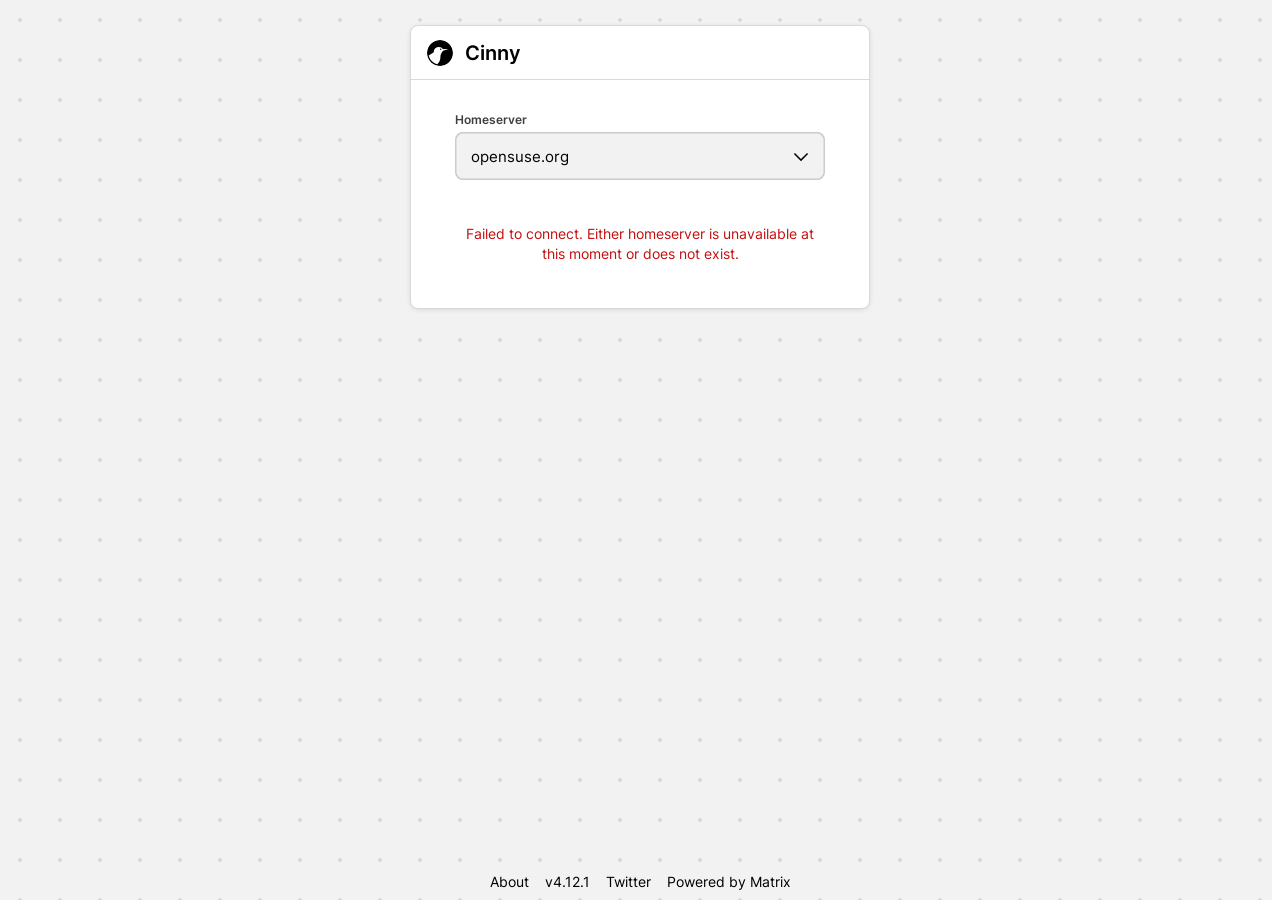
==== index.html @ 905bc33d "Deploy Cinny i18n 7c84f1b web cb95de02cdc5a8a0d92f7090264f5f18d8937d50" ====
<!DOCTYPE html>
<html lang="en">
  <head>
    <meta charset="UTF-8" />
    <meta http-equiv="X-UA-Compatible" content="IE=edge" />
    <meta name="viewport" content="width=device-width, initial-scale=1.0, maximum-scale=1.0" />
    <title>Cinny</title>
    <meta name="name" content="Cinny" />
    <meta name="author" content="Ajay Bura" />
    <meta
      name="description"
      content="A Matrix client where you can enjoy the conversation using simple, elegant and secure interface protected by e2ee with the power of open source."
    />
    <meta
      name="keywords"
      content="cinny, cinnyapp, cinnychat, matrix, matrix client, matrix.org, element"
    />

    <meta property="og:title" content="Cinny" />
    <meta property="og:url" content="https://cinny.in" />
    <meta property="og:image" content="https://cinny.in/assets/favicon-48x48.png" />
    <meta
      property="og:description"
      content="A Matrix client where you can enjoy the conversation using simple, elegant and secure interface protected by e2ee with the power of open source."
    />
    <meta name="theme-color" content="#000000" />

    <link id="favicon" rel="shortcut icon" href="/assets/favicon-5KspoOBy.ico" />

    <link rel="manifest" href="/manifest.json" />
    <meta name="mobile-web-app-capable" content="yes" />
    <meta name="application-name" content="Cinny" />
    <meta name="apple-mobile-web-app-title" content="Cinny" />
    <meta name="apple-mobile-web-app-capable" content="yes" />
    <meta name="apple-mobile-web-app-status-bar-style" content="black-translucent" />

    <link
      rel="apple-touch-icon"
      sizes="57x57"
      href="/assets/apple-touch-icon-57x57-GehHPDTI.png"
    />
    <link
      rel="apple-touch-icon"
      sizes="60x60"
      href="/assets/apple-touch-icon-60x60-B4t-xyyL.png"
    />
    <link
      rel="apple-touch-icon"
      sizes="72x72"
      href="/assets/apple-touch-icon-72x72-BiCSJ3dR.png"
    />
    <link
      rel="apple-touch-icon"
      sizes="76x76"
      href="/assets/apple-touch-icon-76x76-GfaoCnSQ.png"
    />
    <link
      rel="apple-touch-icon"
      sizes="114x114"
      href="/assets/apple-touch-icon-114x114-Co2sJwFy.png"
    />
    <link
      rel="apple-touch-icon"
      sizes="120x120"
      href="/assets/apple-touch-icon-120x120-DfOfOhD3.png"
    />
    <link
      rel="apple-touch-icon"
      sizes="144x144"
      href="/assets/apple-touch-icon-144x144-CshWkKF0.png"
    />
    <link
      rel="apple-touch-icon"
      sizes="152x152"
      href="/assets/apple-touch-icon-152x152-BGXG6jQy.png"
    />
    <link
      rel="apple-touch-icon"
      sizes="167x167"
      href="/assets/apple-touch-icon-167x167-BnbXvJbr.png"
    />
    <link
      rel="apple-touch-icon"
      sizes="180x180"
      href="/assets/apple-touch-icon-180x180-Dmlg5NyV.png"
    />
    <script type="module" crossorigin src="/assets/index-DHzQamsX.js"></script>
    <link rel="stylesheet" crossorigin href="/assets/index-Dt-eu-UD.css">
  </head>
  <body id="appBody">
    <script>
      window.global ||= window;
    </script>
    <div id="root"></div>
    <div id="portalContainer"></div>
  </body>
</html>
---- assets/index-Dt-eu-UD.css ----
@font-face{font-family:InterVariable;font-style:normal;font-display:swap;font-weight:100 900;src:url(/assets/inter-cyrillic-variable-wghtOnly-normal-DHeaknKs.woff2) format("woff2");unicode-range:U+0301,U+0400-045F,U+0490-0491,U+04B0-04B1,U+2116}@font-face{font-family:InterVariable;font-style:normal;font-display:swap;font-weight:100 900;src:url(/assets/inter-cyrillic-ext-variable-wghtOnly-normal-CBYe6022.woff2) format("woff2");unicode-range:U+0460-052F,U+1C80-1C88,U+20B4,U+2DE0-2DFF,U+A640-A69F,U+FE2E-FE2F}@font-face{font-family:InterVariable;font-style:normal;font-display:swap;font-weight:100 900;src:url(/assets/inter-greek-variable-wghtOnly-normal-RGdUHdk5.woff2) format("woff2");unicode-range:U+0370-03FF}@font-face{font-family:InterVariable;font-style:normal;font-display:swap;font-weight:100 900;src:url(/assets/inter-greek-ext-variable-wghtOnly-normal-vpOIeGzY.woff2) format("woff2");unicode-range:U+1F00-1FFF}@font-face{font-family:InterVariable;font-style:normal;font-display:swap;font-weight:100 900;src:url(/assets/inter-latin-variable-wghtOnly-normal-DwMxL0mc.woff2) format("woff2");unicode-range:U+0000-00FF,U+0131,U+0152-0153,U+02BB-02BC,U+02C6,U+02DA,U+02DC,U+2000-206F,U+2074,U+20AC,U+2122,U+2191,U+2193,U+2212,U+2215,U+FEFF,U+FFFD}@font-face{font-family:InterVariable;font-style:normal;font-display:swap;font-weight:100 900;src:url(/assets/inter-latin-ext-variable-wghtOnly-normal-Wjt_kzju.woff2) format("woff2");unicode-range:U+0100-024F,U+0259,U+1E00-1EFF,U+2020,U+20A0-20AB,U+20AD-20CF,U+2113,U+2C60-2C7F,U+A720-A7FF}@font-face{font-family:InterVariable;font-style:normal;font-display:swap;font-weight:100 900;src:url(/assets/inter-vietnamese-variable-wghtOnly-normal-CZXuW_xV.woff2) format("woff2");unicode-range:U+0102-0103,U+0110-0111,U+0128-0129,U+0168-0169,U+01A0-01A1,U+01AF-01B0,U+1EA0-1EF9,U+20AB}.oq6d071w{--oq6d070: #F2F2F2;--oq6d071: #E5E5E5;--oq6d072: #D9D9D9;--oq6d073: #CCCCCC;--oq6d074: #000000;--oq6d075: #FFFFFF;--oq6d076: #F2F2F2;--oq6d077: #E5E5E5;--oq6d078: #D9D9D9;--oq6d079: #000000;--oq6d07a: #F2F2F2;--oq6d07b: #E5E5E5;--oq6d07c: #D9D9D9;--oq6d07d: #CCCCCC;--oq6d07e: #000000;--oq6d07f: #1858D5;--oq6d07g: #164FC0;--oq6d07h: #144BB5;--oq6d07i: #1346AA;--oq6d07j: #FFFFFF;--oq6d07k: #E8EEFB;--oq6d07l: #DCE6F9;--oq6d07m: #D1DEF7;--oq6d07n: #C5D5F5;--oq6d07o: #113E95;--oq6d07p: #000000;--oq6d07q: #1A1A1A;--oq6d07r: #262626;--oq6d07s: #333333;--oq6d07t: #FFFFFF;--oq6d07u: #D9D9D9;--oq6d07v: #CCCCCC;--oq6d07w: #BFBFBF;--oq6d07x: #B2B2B2;--oq6d07y: #0D0D0D;--oq6d07z: #00844C;--oq6d0710: #007744;--oq6d0711: #007041;--oq6d0712: #006A3D;--oq6d0713: #FFFFFF;--oq6d0714: #E5F3ED;--oq6d0715: #D9EDE4;--oq6d0716: #CCE6DB;--oq6d0717: #BFE0D2;--oq6d0718: #005C35;--oq6d0719: #A85400;--oq6d071a: #974C00;--oq6d071b: #8F4700;--oq6d071c: #864300;--oq6d071d: #FFFFFF;--oq6d071e: #F6EEE5;--oq6d071f: #F2E5D9;--oq6d071g: #EEDDCC;--oq6d071h: #E9D4BF;--oq6d071i: #763B00;--oq6d071j: #C40E0E;--oq6d071k: #AC0909;--oq6d071l: #A60C0C;--oq6d071m: #9C0B0B;--oq6d071n: #FFFFFF;--oq6d071o: #F9E7E7;--oq6d071p: #F6DBDB;--oq6d071q: #F3CFCF;--oq6d071r: #F0C3C3;--oq6d071s: #890A0A;--oq6d071t: rgba(0 0 0 / 50%);--oq6d071u: rgba(0 0 0 / 20%);--oq6d071v: rgba(0 0 0 / 50%)}._164xfge0{--_164xfge1: InterVariable, "Inter", -apple-system, "Segoe UI", "Helvetica", "Arial", sans-serif;--_164xfge2: 2.8125rem;--_164xfge3: 2.1875rem;--_164xfge4: 1.5625rem;--_164xfge5: 1.25rem;--_164xfge6: 1.125rem;--_164xfge7: 1rem;--_164xfge8: .875rem;--_164xfge9: 1.0625rem;--_164xfgea: .9375rem;--_164xfgeb: .875rem;--_164xfgec: .75rem;--_164xfged: 1rem;--_164xfgee: .875rem;--_164xfgef: .75rem;--_164xfgeg: .75rem;--_164xfgeh: .75rem;--_164xfgei: .75rem;--_164xfgej: 3.25rem;--_164xfgek: 2.5rem;--_164xfgel: 1.875rem;--_164xfgem: 1.625rem;--_164xfgen: 1.5rem;--_164xfgeo: 1.375rem;--_164xfgep: 1.125rem;--_164xfgeq: 1.5rem;--_164xfger: 1.375rem;--_164xfges: 1.25rem;--_164xfget: 1.125rem;--_164xfgeu: 1.25rem;--_164xfgev: 1.125rem;--_164xfgew: 1rem;--_164xfgex: 1rem;--_164xfgey: 1rem;--_164xfgez: 1rem;--_164xfge10: 0;--_164xfge11: 0;--_164xfge12: 0;--_164xfge13: 0;--_164xfge14: 0;--_164xfge15: 0;--_164xfge16: 0;--_164xfge17: 0;--_164xfge18: 0;--_164xfge19: 0;--_164xfge1a: 0;--_164xfge1b: 0;--_164xfge1c: 0;--_164xfge1d: 0;--_164xfge1e: 0;--_164xfge1f: 0;--_164xfge1g: 0;--_164xfge1h: 100;--_164xfge1i: 200;--_164xfge1j: 300;--_164xfge1k: 400;--_164xfge1l: 500;--_164xfge1m: 600;--_164xfge1n: 700;--_164xfge1o: 800;--_164xfge1p: 900;--_164xfge1q: 0;--_164xfge1r: .25rem;--_164xfge1s: .5rem;--_164xfge1t: .75rem;--_164xfge1u: 1rem;--_164xfge1v: 1.25rem;--_164xfge1w: 1.5rem;--_164xfge1x: 2rem;--_164xfge1y: 0;--_164xfge1z: .25rem;--_164xfge20: .5rem;--_164xfge21: .75rem;--_164xfge22: 50%;--_164xfge23: 9999px;--_164xfge24: 0;--_164xfge25: 1px;--_164xfge26: 1.5px;--_164xfge27: 2px;--_164xfge28: 3px;--_164xfge29: 4px;--_164xfge2a: 100;--_164xfge2b: 200;--_164xfge2c: 300;--_164xfge2d: 400;--_164xfge2e: 9999;--_164xfge2f: 0px 1px 6px -2px var(--oq6d071u);--_164xfge2g: 0px 1px 12px -3px var(--oq6d071u);--_164xfge2h: 0px 2px 16px -4px var(--oq6d071u);--_164xfge2i: 0px 4px 26px -6px var(--oq6d071u);--_164xfge2j: 1em;--_164xfge2k: 1rem;--_164xfge2l: 1.125rem;--_164xfge2m: 1.25rem;--_164xfge2n: 1.375rem;--_164xfge2o: 1.5rem;--_164xfge2p: 1.75rem;--_164xfge2q: 2.25rem;--_164xfge2r: 23.75rem;--_164xfge2s: 36.25rem;--_164xfge2t: 42.75rem;--_164xfge2u: 42.75rem;--_164xfge2v: 28.75rem;--_164xfge2w: 32.75rem;--_164xfge2x: 50.125rem;--_164xfge2y: 13.875rem;--_164xfge2z: 1;--_164xfge30: .9;--_164xfge31: .75;--_164xfge32: .5;--_164xfge33: .38}.dw378b0{--dw378b1: var(--_164xfge28) solid var(--oq6d071t)}._1mqalmd0{color:inherit;font-family:inherit;font-size:inherit;line-height:inherit;letter-spacing:inherit}._1mqalmd1{margin:0;padding:0;border:0 solid currentColor;box-shadow:none;-webkit-appearance:none;-moz-appearance:none;appearance:none;-webkit-tap-highlight-color:transparent}._1mqalmd1,._1mqalmd1:before,._1mqalmd1:after{box-sizing:border-box}._1bugis90:focus-visible{outline:var(--dw378b1);outline-offset:0}._1bugis91[disabled],._1bugis91[aria-disabled=true]{opacity:var(--_164xfge33)!important;cursor:not-allowed}.cpipac0{border-radius:inherit}.cpipac1{border-radius:var(--_164xfge1y)}.cpipac2{border-radius:var(--_164xfge1z)}.cpipac3{border-radius:var(--_164xfge20)}.cpipac4{border-radius:var(--_164xfge21)}.cpipac5{border-radius:var(--_164xfge23)}.cpipac6{width:var(--_164xfge2j);height:var(--_164xfge2j)}.cpipac7{width:var(--_164xfge2k);height:var(--_164xfge2k)}.cpipac8{width:var(--_164xfge2l);height:var(--_164xfge2l)}.cpipac9{width:var(--_164xfge2m);height:var(--_164xfge2m)}.cpipaca{width:var(--_164xfge2n);height:var(--_164xfge2n)}.cpipacb{width:var(--_164xfge2o);height:var(--_164xfge2o)}.cpipacc{width:var(--_164xfge2p);height:var(--_164xfge2p)}.cpipacd{width:var(--_164xfge2q);height:var(--_164xfge2q)}._1684mq51{-webkit-user-select:none;user-select:none;display:inline-flex;justify-content:center;align-items:center;flex-shrink:0;width:var(--_1684mq50);height:var(--_1684mq50);overflow:hidden;position:relative}._1684mq52{--_1684mq50: 1.5rem}._1684mq53{--_1684mq50: 2.25rem}._1684mq54{--_1684mq50: 2.625rem}._1684mq55{--_1684mq50: 3.625rem}._1684mq5c{object-fit:cover;width:100%;height:100%;border-radius:inherit;position:absolute}._1684mq5d{display:inline-flex;justify-content:center;align-items:center;width:100%;height:100%;border-radius:inherit;position:absolute}._13qe89m6{padding:0 var(--_164xfge1r);display:inline-flex;align-items:center;justify-content:center;flex-shrink:0}._13qe89m7{height:.5rem;min-width:.5rem}._13qe89m8{height:.75rem;min-width:.75rem}._13qe89m9{height:1rem;min-width:1rem}._13qe89ma{height:1.25rem;min-width:1.25rem;padding:0 var(--_164xfge1s)}._13qe89mb{--_13qe89m0: var(--oq6d07f);--_13qe89m1: var(--oq6d07i);--_13qe89m2: var(--oq6d07j);--_13qe89m3: var(--oq6d07k);--_13qe89m4: var(--oq6d07n);--_13qe89m5: var(--oq6d07o)}._13qe89mc{--_13qe89m0: var(--oq6d07p);--_13qe89m1: var(--oq6d07s);--_13qe89m2: var(--oq6d07t);--_13qe89m3: var(--oq6d07u);--_13qe89m4: var(--oq6d07x);--_13qe89m5: var(--oq6d07y)}._13qe89md{--_13qe89m0: var(--oq6d07z);--_13qe89m1: var(--oq6d0712);--_13qe89m2: var(--oq6d0713);--_13qe89m3: var(--oq6d0714);--_13qe89m4: var(--oq6d0717);--_13qe89m5: var(--oq6d0718)}._13qe89me{--_13qe89m0: var(--oq6d0719);--_13qe89m1: var(--oq6d071c);--_13qe89m2: var(--oq6d071d);--_13qe89m3: var(--oq6d071e);--_13qe89m4: var(--oq6d071h);--_13qe89m5: var(--oq6d071i)}._13qe89mf{--_13qe89m0: var(--oq6d071j);--_13qe89m1: var(--oq6d071m);--_13qe89m2: var(--oq6d071n);--_13qe89m3: var(--oq6d071o);--_13qe89m4: var(--oq6d071r);--_13qe89m5: var(--oq6d071s)}._13qe89mg{background-color:var(--_13qe89m0);color:var(--_13qe89m2);border-color:var(--_13qe89m1);outline-color:var(--_13qe89m1)}._13qe89mh{background-color:var(--_13qe89m3);color:var(--_13qe89m5);border-color:var(--_13qe89m4);outline-color:var(--_13qe89m4)}._13qe89mi{background-color:inherit;color:var(--_13qe89m0);border-color:var(--_13qe89m0);outline-color:var(--_13qe89m0)}._13qe89mj{outline-width:var(--_164xfge25);outline-style:solid}.prxiv40{min-width:0;min-height:0}.prxiv41{display:flex}.prxiv42{display:inline-flex}.prxiv43{flex-direction:inherit}.prxiv44{flex-direction:row}.prxiv45{flex-direction:row-reverse}.prxiv46{flex-direction:column}.prxiv47{flex-direction:column-reverse}.prxiv48{flex-wrap:inherit}.prxiv49{flex-wrap:nowrap}.prxiv4a{flex-wrap:wrap}.prxiv4b{flex-wrap:wrap-reverse}.prxiv4c{justify-content:inherit}.prxiv4d{justify-content:flex-start}.prxiv4e{justify-content:flex-end}.prxiv4f{justify-content:stretch}.prxiv4g{justify-content:center}.prxiv4h{justify-content:baseline}.prxiv4i{justify-content:space-between}.prxiv4j{justify-content:space-around}.prxiv4k{justify-content:space-evenly}.prxiv4l{justify-items:inherit}.prxiv4m{justify-items:flex-start}.prxiv4n{justify-items:flex-end}.prxiv4o{justify-items:stretch}.prxiv4p{justify-items:center}.prxiv4q{justify-items:baseline}.prxiv4r{justify-self:inherit}.prxiv4s{justify-self:flex-start}.prxiv4t{justify-self:flex-end}.prxiv4u{justify-self:stretch}.prxiv4v{justify-self:center}.prxiv4w{justify-self:baseline}.prxiv4x{align-content:inherit}.prxiv4y{align-content:flex-start}.prxiv4z{align-content:flex-end}.prxiv410{align-content:stretch}.prxiv411{align-content:center}.prxiv412{align-content:baseline}.prxiv413{align-content:space-between}.prxiv414{align-content:space-around}.prxiv415{align-content:space-evenly}.prxiv416{align-items:inherit}.prxiv417{align-items:flex-start}.prxiv418{align-items:flex-end}.prxiv419{align-items:stretch}.prxiv41a{align-items:center}.prxiv41b{align-items:baseline}.prxiv41c{align-self:inherit}.prxiv41d{align-self:flex-start}.prxiv41e{align-self:flex-end}.prxiv41f{align-self:stretch}.prxiv41g{align-self:center}.prxiv41h{align-self:baseline}.prxiv41i{gap:var(--_164xfge1q)}.prxiv41j{gap:var(--_164xfge1r)}.prxiv41k{gap:var(--_164xfge1s)}.prxiv41l{gap:var(--_164xfge1t)}.prxiv41m{gap:var(--_164xfge1u)}.prxiv41n{gap:var(--_164xfge1v)}.prxiv41o{gap:var(--_164xfge1w)}.prxiv41p{gap:var(--_164xfge1x)}.prxiv41q{gap:inherit}.prxiv41r{flex-grow:0}.prxiv41s{flex-grow:1}.prxiv41t{flex-shrink:0}.prxiv41u{flex-shrink:1}.prxiv41v{flex-basis:0}.prxiv41w{flex-basis:auto}.epr39zd{min-width:0;max-width:100%;display:inline-flex;align-items:center;justify-content:center;cursor:pointer}.epr39zd[aria-pressed=true]{background-color:var(--epr39zb)}.epr39zd:hover,.epr39zd:focus-visible{background-color:var(--epr39za)}.epr39zd:active{background-color:var(--epr39zb)}.epr39zd[data-ui-before=true]{padding-left:var(--epr39zc)}.epr39zd[data-ui-after=true]{padding-right:var(--epr39zc)}.epr39ze{--epr39zc: var(--_164xfge1s);height:2rem;gap:var(--_164xfge1r);padding:0 var(--_164xfge1t)}.epr39zf{--epr39zc: var(--_164xfge1t);height:2.5rem;gap:var(--_164xfge1s);padding:0 var(--_164xfge1u)}.epr39zg{--epr39zc: var(--_164xfge1u);height:3rem;gap:var(--_164xfge1t);padding:0 var(--_164xfge1v)}.epr39zh{--epr39z0: var(--oq6d07f);--epr39z1: var(--oq6d07g);--epr39z2: var(--oq6d07h);--epr39z3: var(--oq6d07i);--epr39z4: var(--oq6d07j);--epr39z5: var(--oq6d07k);--epr39z6: var(--oq6d07l);--epr39z7: var(--oq6d07m);--epr39z8: var(--oq6d07n);--epr39z9: var(--oq6d07o)}.epr39zi{--epr39z0: var(--oq6d07p);--epr39z1: var(--oq6d07q);--epr39z2: var(--oq6d07r);--epr39z3: var(--oq6d07s);--epr39z4: var(--oq6d07t);--epr39z5: var(--oq6d07u);--epr39z6: var(--oq6d07v);--epr39z7: var(--oq6d07w);--epr39z8: var(--oq6d07x);--epr39z9: var(--oq6d07y)}.epr39zj{--epr39z0: var(--oq6d07z);--epr39z1: var(--oq6d0710);--epr39z2: var(--oq6d0711);--epr39z3: var(--oq6d0712);--epr39z4: var(--oq6d0713);--epr39z5: var(--oq6d0714);--epr39z6: var(--oq6d0715);--epr39z7: var(--oq6d0716);--epr39z8: var(--oq6d0717);--epr39z9: var(--oq6d0718)}.epr39zk{--epr39z0: var(--oq6d0719);--epr39z1: var(--oq6d071a);--epr39z2: var(--oq6d071b);--epr39z3: var(--oq6d071c);--epr39z4: var(--oq6d071d);--epr39z5: var(--oq6d071e);--epr39z6: var(--oq6d071f);--epr39z7: var(--oq6d071g);--epr39z8: var(--oq6d071h);--epr39z9: var(--oq6d071i)}.epr39zl{--epr39z0: var(--oq6d071j);--epr39z1: var(--oq6d071k);--epr39z2: var(--oq6d071l);--epr39z3: var(--oq6d071m);--epr39z4: var(--oq6d071n);--epr39z5: var(--oq6d071o);--epr39z6: var(--oq6d071p);--epr39z7: var(--oq6d071q);--epr39z8: var(--oq6d071r);--epr39z9: var(--oq6d071s)}.epr39zm{--epr39za: var(--epr39z1);--epr39zb: var(--epr39z2);background-color:var(--epr39z0);color:var(--epr39z4);border-color:var(--epr39z3)}.epr39zn{--epr39za: var(--epr39z6);--epr39zb: var(--epr39z7);background-color:var(--epr39z5);color:var(--epr39z9);border-color:var(--epr39z8)}.epr39zo{--epr39za: var(--epr39z6);--epr39zb: var(--epr39z7);background-color:inherit;color:var(--epr39z0);border-color:var(--epr39z0)}.epr39zp{border-width:var(--_164xfge26)}._19nrl2w0{flex-shrink:0;color:currentColor}._1ke4j9q2{flex-shrink:0;display:inline-flex;align-items:center;justify-content:center;position:relative}._1ke4j9qb{--_1ke4j9q0: var(--oq6d07f);--_1ke4j9q1: var(--oq6d07j)}._1ke4j9qc{--_1ke4j9q0: var(--oq6d07p);--_1ke4j9q1: var(--oq6d07t)}._1ke4j9qd{--_1ke4j9q0: var(--oq6d07z);--_1ke4j9q1: var(--oq6d0713)}._1ke4j9qe{--_1ke4j9q0: var(--oq6d0719);--_1ke4j9q1: var(--oq6d071d)}._1ke4j9qf{--_1ke4j9q0: var(--oq6d071j);--_1ke4j9q1: var(--oq6d071n)}._1ke4j9qg{position:absolute;width:100%;height:100%}._1ke4j9qg[type=checkbox]{-webkit-appearance:none;-moz-appearance:none;appearance:none;margin:0;padding:0;cursor:pointer;border-radius:var(--_164xfge1z);box-shadow:inset 0 0 0 var(--_164xfge26) CurrentColor}._1ke4j9qg[type=checkbox]:checked{box-shadow:none;background-color:var(--_1ke4j9q0)}._1ke4j9qg:not(:checked){opacity:var(--_164xfge31)}._1ke4j9qh{position:absolute;pointer-events:none;color:transparent}._1ke4j9qg:checked+._1ke4j9qh{color:var(--_1ke4j9q1)}._1ke4j9qg[disabled]+._1ke4j9qh,._1ke4j9qg[aria-disabled=true]+._1ke4j9qh{opacity:var(--_164xfge33)}._1bv8u1w6{display:inline-flex;align-items:center;color:var(--_1bv8u1w4);cursor:pointer}._1bv8u1w6[aria-selected=true],._1bv8u1w6[aria-pressed=true]{background-color:var(--_1bv8u1w2)}._1bv8u1w6:hover,._1bv8u1w6:focus-visible{background-color:var(--_1bv8u1w1)}._1bv8u1w6:active{background-color:var(--_1bv8u1w2)}._1bv8u1w6[data-ui-before=true]{padding-left:var(--_1bv8u1w5)}._1bv8u1w6[data-ui-after=true]{padding-right:var(--_1bv8u1w5)}._1bv8u1w7{--_1bv8u1w0: var(--oq6d070);--_1bv8u1w1: var(--oq6d071);--_1bv8u1w2: var(--oq6d072);--_1bv8u1w3: var(--oq6d073);--_1bv8u1w4: var(--oq6d074)}._1bv8u1w8{--_1bv8u1w0: var(--oq6d075);--_1bv8u1w1: var(--oq6d076);--_1bv8u1w2: var(--oq6d077);--_1bv8u1w3: var(--oq6d078);--_1bv8u1w4: var(--oq6d079)}._1bv8u1w9{--_1bv8u1w0: var(--oq6d07a);--_1bv8u1w1: var(--oq6d07b);--_1bv8u1w2: var(--oq6d07c);--_1bv8u1w3: var(--oq6d07d);--_1bv8u1w4: var(--oq6d07e)}._1bv8u1wa{--_1bv8u1w0: var(--oq6d07k);--_1bv8u1w1: var(--oq6d07l);--_1bv8u1w2: var(--oq6d07m);--_1bv8u1w3: var(--oq6d07n);--_1bv8u1w4: var(--oq6d07o)}._1bv8u1wb{--_1bv8u1w0: var(--oq6d07u);--_1bv8u1w1: var(--oq6d07v);--_1bv8u1w2: var(--oq6d07w);--_1bv8u1w3: var(--oq6d07x);--_1bv8u1w4: var(--oq6d07y)}._1bv8u1wc{--_1bv8u1w0: var(--oq6d0714);--_1bv8u1w1: var(--oq6d0715);--_1bv8u1w2: var(--oq6d0716);--_1bv8u1w3: var(--oq6d0717);--_1bv8u1w4: var(--oq6d0718)}._1bv8u1wd{--_1bv8u1w0: var(--oq6d071e);--_1bv8u1w1: var(--oq6d071f);--_1bv8u1w2: var(--oq6d071g);--_1bv8u1w3: var(--oq6d071h);--_1bv8u1w4: var(--oq6d071i)}._1bv8u1we{--_1bv8u1w0: var(--oq6d071o);--_1bv8u1w1: var(--oq6d071p);--_1bv8u1w2: var(--oq6d071q);--_1bv8u1w3: var(--oq6d071r);--_1bv8u1w4: var(--oq6d071s)}._1bv8u1wf{--_1bv8u1w5: var(--_164xfge1s);height:1.5rem;padding:0 var(--_164xfge1t);gap:var(--_164xfge1r)}._1bv8u1wg{--_1bv8u1w5: var(--_164xfge1t);height:2rem;padding:0 var(--_164xfge1u);gap:var(--_164xfge1s)}._1bv8u1wh{background-color:var(--_1bv8u1w0)}._1bv8u1wi{background-color:transparent}._1bv8u1wj{border:var(--_164xfge26) solid var(--_1bv8u1w3)}@keyframes _5z5e2h0{0%{transform:translateY(5px)}to{transform:translateY(0)}}._5z5e2h1{border-radius:var(--_164xfge20);box-shadow:var(--_164xfge2i);width:100%;max-width:var(--_164xfge2r);overflow:hidden;animation:_5z5e2h0 .2s}._5z5e2h2{background-color:var(--oq6d070);color:var(--oq6d074);border:var(--_164xfge25) solid var(--oq6d073)}._5z5e2h3{background-color:var(--oq6d075);color:var(--oq6d079);border:var(--_164xfge25) solid var(--oq6d078)}._5z5e2h4{background-color:var(--oq6d07a);color:var(--oq6d07e);border:var(--_164xfge25) solid var(--oq6d07d)}._5z5e2h5{background-color:var(--oq6d07k);color:var(--oq6d07o);border:var(--_164xfge25) solid var(--oq6d07n)}._5z5e2h6{background-color:var(--oq6d07u);color:var(--oq6d07y);border:var(--_164xfge25) solid var(--oq6d07x)}._5z5e2h7{background-color:var(--oq6d0714);color:var(--oq6d0718);border:var(--_164xfge25) solid var(--oq6d0717)}._5z5e2h8{background-color:var(--oq6d071e);color:var(--oq6d071i);border:var(--_164xfge25) solid var(--oq6d071h)}._5z5e2h9{background-color:var(--oq6d071o);color:var(--oq6d071s);border:var(--_164xfge25) solid var(--oq6d071r)}.hru6be0{display:flex;align-items:center;flex-shrink:0}.hru6be1{color:var(--oq6d074);border:0 solid var(--oq6d073)}.hru6be2{color:var(--oq6d079);border:0 solid var(--oq6d078)}.hru6be3{color:var(--oq6d07e);border:0 solid var(--oq6d07d)}.hru6be4{color:var(--oq6d07o);border:0 solid var(--oq6d07n)}.hru6be5{color:var(--oq6d07y);border:0 solid var(--oq6d07x)}.hru6be6{color:var(--oq6d0718);border:0 solid var(--oq6d0717)}.hru6be7{color:var(--oq6d071i);border:0 solid var(--oq6d071h)}.hru6be8{color:var(--oq6d071s);border:0 solid var(--oq6d071r)}.hru6be9{height:2rem}.hru6bea{height:2.5rem}.hru6beb{height:3rem}.hru6bec{height:3.375rem}.hru6bed{height:4rem}.brs7ce5{width:auto;display:inline-flex;align-items:center;justify-content:center;line-height:1;cursor:pointer;text-decoration:none;color:var(--brs7ce4)}.brs7ce5[aria-pressed=true]{background-color:var(--brs7ce2)}.brs7ce5:hover,.brs7ce5:focus-visible{background-color:var(--brs7ce1)}.brs7ce5:active{background-color:var(--brs7ce2)}.brs7ce6{padding:.25rem}.brs7ce7{padding:.5rem}.brs7ce8{padding:.75rem}.brs7ce9{padding:1rem}.brs7cea{--brs7ce0: var(--oq6d070);--brs7ce1: var(--oq6d071);--brs7ce2: var(--oq6d072);--brs7ce3: var(--oq6d073);--brs7ce4: var(--oq6d074)}.brs7ceb{--brs7ce0: var(--oq6d075);--brs7ce1: var(--oq6d076);--brs7ce2: var(--oq6d077);--brs7ce3: var(--oq6d078);--brs7ce4: var(--oq6d079)}.brs7cec{--brs7ce0: var(--oq6d07a);--brs7ce1: var(--oq6d07b);--brs7ce2: var(--oq6d07c);--brs7ce3: var(--oq6d07d);--brs7ce4: var(--oq6d07e)}.brs7ced{--brs7ce0: var(--oq6d07k);--brs7ce1: var(--oq6d07l);--brs7ce2: var(--oq6d07m);--brs7ce3: var(--oq6d07n);--brs7ce4: var(--oq6d07o)}.brs7cee{--brs7ce0: var(--oq6d07u);--brs7ce1: var(--oq6d07v);--brs7ce2: var(--oq6d07w);--brs7ce3: var(--oq6d07x);--brs7ce4: var(--oq6d07y)}.brs7cef{--brs7ce0: var(--oq6d0714);--brs7ce1: var(--oq6d0715);--brs7ce2: var(--oq6d0716);--brs7ce3: var(--oq6d0717);--brs7ce4: var(--oq6d0718)}.brs7ceg{--brs7ce0: var(--oq6d071e);--brs7ce1: var(--oq6d071f);--brs7ce2: var(--oq6d071g);--brs7ce3: var(--oq6d071h);--brs7ce4: var(--oq6d071i)}.brs7ceh{--brs7ce0: var(--oq6d071o);--brs7ce1: var(--oq6d071p);--brs7ce2: var(--oq6d071q);--brs7ce3: var(--oq6d071r);--brs7ce4: var(--oq6d071s)}.brs7cei{background-color:var(--brs7ce0)}.brs7cej{background-color:transparent}.brs7cek{box-shadow:inset 0 0 0 var(--_164xfge26) var(--brs7ce3)}._1rrvnjm8{display:flex;flex-wrap:wrap;align-items:center;color:var(--_1rrvnjm4);background-color:var(--_1rrvnjm0)}._1rrvnjm8:has(input:focus){box-shadow:inset 0 0 0 var(--_164xfge28) var(--_1rrvnjm3)}._1rrvnjm9{--_1rrvnjm0: var(--oq6d070);--_1rrvnjm1: var(--oq6d071);--_1rrvnjm2: var(--oq6d072);--_1rrvnjm3: var(--oq6d073);--_1rrvnjm4: var(--oq6d074)}._1rrvnjma{--_1rrvnjm0: var(--oq6d075);--_1rrvnjm1: var(--oq6d076);--_1rrvnjm2: var(--oq6d077);--_1rrvnjm3: var(--oq6d078);--_1rrvnjm4: var(--oq6d079)}._1rrvnjmb{--_1rrvnjm0: var(--oq6d07a);--_1rrvnjm1: var(--oq6d07b);--_1rrvnjm2: var(--oq6d07c);--_1rrvnjm3: var(--oq6d07d);--_1rrvnjm4: var(--oq6d07e)}._1rrvnjmc{--_1rrvnjm0: var(--oq6d07k);--_1rrvnjm1: var(--oq6d07l);--_1rrvnjm2: var(--oq6d07m);--_1rrvnjm3: var(--oq6d07n);--_1rrvnjm4: var(--oq6d07o)}._1rrvnjmd{--_1rrvnjm0: var(--oq6d07u);--_1rrvnjm1: var(--oq6d07v);--_1rrvnjm2: var(--oq6d07w);--_1rrvnjm3: var(--oq6d07x);--_1rrvnjm4: var(--oq6d07y)}._1rrvnjme{--_1rrvnjm0: var(--oq6d0714);--_1rrvnjm1: var(--oq6d0715);--_1rrvnjm2: var(--oq6d0716);--_1rrvnjm3: var(--oq6d0717);--_1rrvnjm4: var(--oq6d0718)}._1rrvnjmf{--_1rrvnjm0: var(--oq6d071e);--_1rrvnjm1: var(--oq6d071f);--_1rrvnjm2: var(--oq6d071g);--_1rrvnjm3: var(--oq6d071h);--_1rrvnjm4: var(--oq6d071i)}._1rrvnjmg{--_1rrvnjm0: var(--oq6d071o);--_1rrvnjm1: var(--oq6d071p);--_1rrvnjm2: var(--oq6d071q);--_1rrvnjm3: var(--oq6d071r);--_1rrvnjm4: var(--oq6d071s)}._1rrvnjmh{--_1rrvnjm5: var(--_164xfgec);--_1rrvnjm6: var(--_164xfget);--_1rrvnjm7: var(--_164xfge1a);padding:0 var(--_164xfge1s);gap:var(--_164xfge1r);height:2rem}._1rrvnjmi{--_1rrvnjm5: var(--_164xfgeb);--_1rrvnjm6: var(--_164xfges);--_1rrvnjm7: var(--_164xfge19);padding:0 var(--_164xfge1t);gap:var(--_164xfge1s);height:2.5rem}._1rrvnjmj{--_1rrvnjm5: var(--_164xfgea);--_1rrvnjm6: var(--_164xfger);--_1rrvnjm7: var(--_164xfge18);padding:0 var(--_164xfge1u);gap:var(--_164xfge1t);height:3rem}._1rrvnjmk{box-shadow:inset 0 0 0 var(--_164xfge26) var(--_1rrvnjm3)}._1rrvnjmr{height:100%;min-width:0;flex-grow:1;background-color:transparent;font-weight:400;font-size:var(--_1rrvnjm5);line-height:var(--_1rrvnjm6);letter-spacing:var(--_1rrvnjm7)}._1rrvnjmr:focus{outline:none}._1rrvnjmr::placeholder{color:inherit;opacity:var(--_164xfge32)}@supports not selector(:has(input:focus)){._1rrvnjm8:focus-within{box-shadow:inset 0 0 0 var(--_164xfge28) var(--_1rrvnjm3)}}._1yan8dd1{display:flex;align-items:center;justify-content:center;border-style:solid;position:relative}._1yan8dd2{border-color:inherit}._1yan8dd3{border-color:var(--oq6d073)}._1yan8dd4{border-color:var(--oq6d078)}._1yan8dd5{border-color:var(--oq6d07d)}._1yan8dd6{border-color:var(--oq6d07n)}._1yan8dd7{border-color:var(--oq6d07x)}._1yan8dd8{border-color:var(--oq6d0717)}._1yan8dd9{border-color:var(--oq6d071h)}._1yan8dda{border-color:var(--oq6d071r)}._1yan8ddb{border-bottom-width:var(--_1yan8dd0);height:0}._1yan8ddc{border-left-width:var(--_1yan8dd0);width:0;flex-direction:column}._1yan8ddd{--_1yan8dd0: var(--_164xfge25)}._1yan8dde{--_1yan8dd0: var(--_164xfge26)}._1yan8ddf{--_1yan8dd0: var(--_164xfge27)}._1yan8ddg{--_1yan8dd0: var(--_164xfge28)}._1yan8ddh{--_1yan8dd0: var(--_164xfge29)}._13tt0gb6{width:100%;display:flex;align-items:center;justify-content:start;cursor:pointer;color:var(--_13tt0gb4)}._13tt0gb6[aria-pressed=true]{background-color:var(--_13tt0gb2)}._13tt0gb6:hover,._13tt0gb6:focus-visible{background-color:var(--_13tt0gb1)}._13tt0gb6:active{background-color:var(--_13tt0gb2)}._13tt0gb6[data-ui-before=true]{padding-left:var(--_13tt0gb5)}._13tt0gb6[data-ui-after=true]{padding-right:var(--_13tt0gb5)}._13tt0gb7{--_13tt0gb0: var(--oq6d070);--_13tt0gb1: var(--oq6d071);--_13tt0gb2: var(--oq6d072);--_13tt0gb3: var(--oq6d073);--_13tt0gb4: var(--oq6d074)}._13tt0gb8{--_13tt0gb0: var(--oq6d075);--_13tt0gb1: var(--oq6d076);--_13tt0gb2: var(--oq6d077);--_13tt0gb3: var(--oq6d078);--_13tt0gb4: var(--oq6d079)}._13tt0gb9{--_13tt0gb0: var(--oq6d07a);--_13tt0gb1: var(--oq6d07b);--_13tt0gb2: var(--oq6d07c);--_13tt0gb3: var(--oq6d07d);--_13tt0gb4: var(--oq6d07e)}._13tt0gba{--_13tt0gb0: var(--oq6d07k);--_13tt0gb1: var(--oq6d07l);--_13tt0gb2: var(--oq6d07m);--_13tt0gb3: var(--oq6d07n);--_13tt0gb4: var(--oq6d07o)}._13tt0gbb{--_13tt0gb0: var(--oq6d07u);--_13tt0gb1: var(--oq6d07v);--_13tt0gb2: var(--oq6d07w);--_13tt0gb3: var(--oq6d07x);--_13tt0gb4: var(--oq6d07y)}._13tt0gbc{--_13tt0gb0: var(--oq6d0714);--_13tt0gb1: var(--oq6d0715);--_13tt0gb2: var(--oq6d0716);--_13tt0gb3: var(--oq6d0717);--_13tt0gb4: var(--oq6d0718)}._13tt0gbd{--_13tt0gb0: var(--oq6d071e);--_13tt0gb1: var(--oq6d071f);--_13tt0gb2: var(--oq6d071g);--_13tt0gb3: var(--oq6d071h);--_13tt0gb4: var(--oq6d071i)}._13tt0gbe{--_13tt0gb0: var(--oq6d071o);--_13tt0gb1: var(--oq6d071p);--_13tt0gb2: var(--oq6d071q);--_13tt0gb3: var(--oq6d071r);--_13tt0gb4: var(--oq6d071s)}._13tt0gbf{background-color:var(--_13tt0gb0)}._13tt0gbg{background-color:transparent}._13tt0gbh{--_13tt0gb5: var(--_164xfge1s);height:2rem;gap:var(--_164xfge1r);padding:0 var(--_164xfge1t)}._13tt0gbi{--_13tt0gb5: var(--_164xfge1t);height:2.5rem;gap:var(--_164xfge1s);padding:0 var(--_164xfge1u)}._1fptcza0{border-radius:var(--_164xfge20);box-shadow:var(--_164xfge2g);overflow:hidden}._1fptcza1{background-color:var(--oq6d070);color:var(--oq6d074);border:var(--_164xfge25) solid var(--oq6d073)}._1fptcza2{background-color:var(--oq6d075);color:var(--oq6d079);border:var(--_164xfge25) solid var(--oq6d078)}._1fptcza3{background-color:var(--oq6d07a);color:var(--oq6d07e);border:var(--_164xfge25) solid var(--oq6d07d)}._1fptcza4{background-color:var(--oq6d07k);color:var(--oq6d07o);border:var(--_164xfge25) solid var(--oq6d07n)}._1fptcza5{background-color:var(--oq6d07u);color:var(--oq6d07y);border:var(--_164xfge25) solid var(--oq6d07x)}._1fptcza6{background-color:var(--oq6d0714);color:var(--oq6d0718);border:var(--_164xfge25) solid var(--oq6d0717)}._1fptcza7{background-color:var(--oq6d071e);color:var(--oq6d071i);border:var(--_164xfge25) solid var(--oq6d071h)}._1fptcza8{background-color:var(--oq6d071o);color:var(--oq6d071s);border:var(--_164xfge25) solid var(--oq6d071r)}@keyframes _1fc5sz50{0%{transform:translateY(5px)}to{transform:translateY(0)}}._1fc5sz51{border-radius:var(--_164xfge20);box-shadow:var(--_164xfge2h);width:100%;height:100%;display:flex;flex-direction:column;overflow:hidden;animation:_1fc5sz50 .2s}._1fc5sz52{background-color:var(--oq6d070);color:var(--oq6d074);border:var(--_164xfge25) solid var(--oq6d073)}._1fc5sz53{background-color:var(--oq6d075);color:var(--oq6d079);border:var(--_164xfge25) solid var(--oq6d078)}._1fc5sz54{background-color:var(--oq6d07a);color:var(--oq6d07e);border:var(--_164xfge25) solid var(--oq6d07d)}._1fc5sz55{background-color:var(--oq6d07k);color:var(--oq6d07o);border:var(--_164xfge25) solid var(--oq6d07n)}._1fc5sz56{background-color:var(--oq6d07u);color:var(--oq6d07y);border:var(--_164xfge25) solid var(--oq6d07x)}._1fc5sz57{background-color:var(--oq6d0714);color:var(--oq6d0718);border:var(--_164xfge25) solid var(--oq6d0717)}._1fc5sz58{background-color:var(--oq6d071e);color:var(--oq6d071i);border:var(--_164xfge25) solid var(--oq6d071h)}._1fc5sz59{background-color:var(--oq6d071o);color:var(--oq6d071s);border:var(--_164xfge25) solid var(--oq6d071r)}._1fc5sz5a{max-width:var(--_164xfge2v);max-height:var(--_164xfge2s)}._1fc5sz5b{max-width:var(--_164xfge2w);max-height:var(--_164xfge2t)}._1fc5sz5c{max-width:var(--_164xfge2x);max-height:var(--_164xfge2u)}._1fc5sz5d{height:unset}@keyframes _1oc5jl81{0%{opacity:0}to{opacity:1}}._1oc5jl80{position:absolute;top:0;right:0;bottom:0;left:0;z-index:var(--_164xfge2e)}._1oc5jl82{position:absolute;top:0;right:0;bottom:0;left:0;z-index:-1;background-color:var(--oq6d071v);opacity:1;animation:_1oc5jl81 .1s}._1oc5jl83{height:100%;display:flex;align-items:center;justify-content:center}._1v6ozra0{position:fixed;top:0;right:0;bottom:0;left:0;z-index:var(--_164xfge2e)}._1v6ozra1{display:inline-block;position:fixed;max-width:100vw;max-height:100vh}.w2djj94{display:flex;overflow:hidden}.w2djj95{height:.5rem}.w2djj96{height:.75rem}.w2djj97{height:.875rem}.w2djj98{--w2djj90: var(--oq6d07i);--w2djj91: var(--oq6d07f);--w2djj92: var(--oq6d07n);--w2djj93: var(--oq6d07k)}.w2djj99{--w2djj90: var(--oq6d07s);--w2djj91: var(--oq6d07p);--w2djj92: var(--oq6d07x);--w2djj93: var(--oq6d07u)}.w2djj9a{--w2djj90: var(--oq6d0712);--w2djj91: var(--oq6d07z);--w2djj92: var(--oq6d0717);--w2djj93: var(--oq6d0714)}.w2djj9b{--w2djj90: var(--oq6d071c);--w2djj91: var(--oq6d0719);--w2djj92: var(--oq6d071h);--w2djj93: var(--oq6d071e)}.w2djj9c{--w2djj90: var(--oq6d071m);--w2djj91: var(--oq6d071j);--w2djj92: var(--oq6d071r);--w2djj93: var(--oq6d071o)}.w2djj9d{background-color:var(--w2djj91);border-color:var(--w2djj90);color:var(--w2djj93)}.w2djj9e{background-color:var(--w2djj93);border-color:var(--w2djj92);color:var(--w2djj91)}.w2djj9f{background-color:inherit;border-color:var(--w2djj91);color:var(--w2djj91)}.w2djj9m{border-width:var(--_164xfge25)}.w2djj9n{display:inline-block;background-color:currentcolor;height:100%}._1agxj9w0{border-radius:var(--_164xfge22);box-shadow:inset 0 0 0 var(--_164xfge26) CurrentColor;cursor:pointer;flex-shrink:0;display:inline-flex;align-items:center;justify-content:center;position:relative}._1agxj9w0[type=radio]{padding:0;margin:0;-webkit-appearance:none;-moz-appearance:none;appearance:none;-webkit-tap-highlight-color:transparent}._1agxj9w0:checked:after{content:"";position:absolute;display:inline-block;width:60%;height:60%;color:CurrentColor;border-radius:var(--_164xfge22);background-color:CurrentColor}._1agxj9w0:not(:checked){opacity:var(--_164xfge31)}._1agxj9w1:checked{color:var(--oq6d07f)}._1agxj9w2:checked{color:var(--oq6d07p)}._1agxj9w3:checked{color:var(--oq6d07z)}._1agxj9w4:checked{color:var(--oq6d0719)}._1agxj9w5:checked{color:var(--oq6d071j)}._4yxtfd2{width:100%;height:100%;overflow:hidden}._4yxtfd2::-webkit-scrollbar-thumb{background-color:transparent;border-radius:var(--_164xfge23);min-height:2.1875rem}._4yxtfd2::-webkit-scrollbar-track{background-color:transparent;border-radius:var(--_164xfge23)}._4yxtfd2::-webkit-scrollbar-corner{background-color:transparent}._4yxtfd3{--_4yxtfd0: var(--oq6d071);--_4yxtfd1: var(--oq6d073)}._4yxtfd4{--_4yxtfd0: var(--oq6d076);--_4yxtfd1: var(--oq6d078)}._4yxtfd5{--_4yxtfd0: var(--oq6d07b);--_4yxtfd1: var(--oq6d07d)}._4yxtfd6{--_4yxtfd0: var(--oq6d07l);--_4yxtfd1: var(--oq6d07n)}._4yxtfd7{--_4yxtfd0: var(--oq6d07v);--_4yxtfd1: var(--oq6d07x)}._4yxtfd8{--_4yxtfd0: var(--oq6d0715);--_4yxtfd1: var(--oq6d0717)}._4yxtfd9{--_4yxtfd0: var(--oq6d071f);--_4yxtfd1: var(--oq6d071h)}._4yxtfda{--_4yxtfd0: var(--oq6d071p);--_4yxtfd1: var(--oq6d071r)}._4yxtfdb::-webkit-scrollbar-thumb{background-color:var(--_4yxtfd1)}._4yxtfdb::-webkit-scrollbar-track{background-color:var(--_4yxtfd0)}._4yxtfdc:hover::-webkit-scrollbar-thumb{background-color:var(--_4yxtfd1)}._4yxtfdc:hover::-webkit-scrollbar-track{background-color:var(--_4yxtfd0)}._4yxtfdd{--_4yxtfd0: transparent}._4yxtfde::-webkit-scrollbar{display:none}._4yxtfdf::-webkit-scrollbar{width:.5rem;height:.5rem}._4yxtfdf::-webkit-scrollbar-thumb,._4yxtfdf::-webkit-scrollbar-track{border:.125rem solid transparent;background-clip:padding-box}._4yxtfdg::-webkit-scrollbar{width:1rem;height:1rem}._4yxtfdg::-webkit-scrollbar-thumb,._4yxtfdg::-webkit-scrollbar-track{border:.25rem solid transparent;background-clip:padding-box}._4yxtfdh{overflow-x:scroll}._4yxtfdi{overflow-y:scroll}._4yxtfdj{overflow:scroll}._4yxtfdk[data-x-scrollbar-width="0"]{padding-bottom:.5rem}._4yxtfdl[data-x-scrollbar-width="0"]{padding-bottom:1rem}._4yxtfdm[data-y-scrollbar-width="0"]{padding-right:.5rem}._4yxtfdn[data-y-scrollbar-width="0"]{padding-right:1rem}._4yxtfdo[data-x-scrollbar-width="0"]{padding-bottom:.5rem}._4yxtfdo[data-y-scrollbar-width="0"]{padding-right:.5rem}._4yxtfdp[data-x-scrollbar-width="0"]{padding-bottom:1rem}._4yxtfdp[data-y-scrollbar-width="0"]{padding-right:1rem}@supports not selector(::-webkit-scrollbar){._4yxtfd2{scrollbar-color:transparent transparent}._4yxtfdb,._4yxtfdc:hover{scrollbar-color:var(--_4yxtfd1) var(--_4yxtfd0)}._4yxtfde{scrollbar-width:none}._4yxtfdf{scrollbar-width:thin}._4yxtfdg{scrollbar-width:auto}}@keyframes _31czpk6{to{transform:rotate(1turn)}}._31czpk7{flex-shrink:0;display:inline-flex;justify-content:center;align-items:center}._31czpkg{--_31czpk0: var(--oq6d07i);--_31czpk1: var(--oq6d07j);--_31czpk2: var(--oq6d07n);--_31czpk3: var(--oq6d07o)}._31czpkh{--_31czpk0: var(--oq6d07s);--_31czpk1: var(--oq6d07t);--_31czpk2: var(--oq6d07x);--_31czpk3: var(--oq6d07y)}._31czpki{--_31czpk0: var(--oq6d0712);--_31czpk1: var(--oq6d0713);--_31czpk2: var(--oq6d0717);--_31czpk3: var(--oq6d0718)}._31czpkj{--_31czpk0: var(--oq6d071c);--_31czpk1: var(--oq6d071d);--_31czpk2: var(--oq6d071h);--_31czpk3: var(--oq6d071i)}._31czpkk{--_31czpk0: var(--oq6d071m);--_31czpk1: var(--oq6d071n);--_31czpk2: var(--oq6d071r);--_31czpk3: var(--oq6d071s)}._31czpkl{--_31czpk4: var(--_31czpk0);--_31czpk5: var(--_31czpk1)}._31czpkm{--_31czpk4: var(--_31czpk2);--_31czpk5: var(--_31czpk3)}._31czpkn{width:100%;height:100%;animation:_31czpk6 1.2s cubic-bezier(.73,.32,.67,.86) infinite}._31czpko{fill:var(--_31czpk4)}._31czpkp{fill:var(--_31czpk5)}._1gp7uix2{flex-shrink:0;display:inline-flex;align-items:center;width:2.75rem;height:1.5rem;box-shadow:inset 0 0 0 var(--_164xfge26) CurrentColor;color:CurrentColor;background-color:transparent;border-radius:var(--_164xfge23);cursor:pointer}._1gp7uix2[aria-checked=false]{opacity:var(--_164xfge31)}._1gp7uix2[aria-checked=true]{background-color:var(--_1gp7uix0);color:var(--_1gp7uix1);box-shadow:none}._1gp7uix4{--_1gp7uix0: var(--oq6d07f);--_1gp7uix1: var(--oq6d07j)}._1gp7uix5{--_1gp7uix0: var(--oq6d07p);--_1gp7uix1: var(--oq6d07t)}._1gp7uix6{--_1gp7uix0: var(--oq6d07z);--_1gp7uix1: var(--oq6d0713)}._1gp7uix7{--_1gp7uix0: var(--oq6d0719);--_1gp7uix1: var(--oq6d071d)}._1gp7uix8{--_1gp7uix0: var(--oq6d071j);--_1gp7uix1: var(--oq6d071n)}._1gp7uix9{width:.875rem;height:.875rem;display:inline-flex;justify-content:center;align-items:center;transform:translate(.3125rem);background-color:CurrentColor;border-radius:var(--_164xfge23)}._1gp7uix2[aria-checked=true] ._1gp7uix9{width:1.125rem;height:1.125rem;transform:translate(1.4375rem);background-color:var(--_1gp7uix1);color:var(--_1gp7uix0)}._1xny9xl0{color:inherit}._1xny9xl2{font-size:var(--_164xfge2);line-height:var(--_164xfgej);letter-spacing:var(--_164xfge10);font-weight:var(--_164xfge1m)}._1xny9xl3{font-size:var(--_164xfge3);line-height:var(--_164xfgek);letter-spacing:var(--_164xfge11);font-weight:var(--_164xfge1m)}._1xny9xl4{font-size:var(--_164xfge4);line-height:var(--_164xfgel);letter-spacing:var(--_164xfge12);font-weight:var(--_164xfge1m)}._1xny9xl5{font-size:var(--_164xfge5);line-height:var(--_164xfgem);letter-spacing:var(--_164xfge13);font-weight:var(--_164xfge1m)}._1xny9xl6{font-size:var(--_164xfge6);line-height:var(--_164xfgen);letter-spacing:var(--_164xfge14);font-weight:var(--_164xfge1m)}._1xny9xl7{font-size:var(--_164xfge7);line-height:var(--_164xfgeo);letter-spacing:var(--_164xfge15);font-weight:var(--_164xfge1m)}._1xny9xl8{font-size:var(--_164xfge8);line-height:var(--_164xfgep);letter-spacing:var(--_164xfge16);font-weight:var(--_164xfge1m)}._1xny9xl9{font-size:var(--_164xfge9);line-height:var(--_164xfgeq);letter-spacing:var(--_164xfge17);font-weight:var(--_164xfge1k)}._1xny9xla{font-size:var(--_164xfgea);line-height:var(--_164xfger);letter-spacing:var(--_164xfge18);font-weight:var(--_164xfge1k)}._1xny9xlb{font-size:var(--_164xfgeb);line-height:var(--_164xfges);letter-spacing:var(--_164xfge19);font-weight:var(--_164xfge1k)}._1xny9xlc{font-size:var(--_164xfgec);line-height:var(--_164xfget);letter-spacing:var(--_164xfge1a);font-weight:var(--_164xfge1k)}._1xny9xld{font-size:var(--_164xfged);line-height:var(--_164xfgeu);letter-spacing:var(--_164xfge1b);font-weight:var(--_164xfge1l)}._1xny9xle{font-size:var(--_164xfgee);line-height:var(--_164xfgev);letter-spacing:var(--_164xfge1c);font-weight:var(--_164xfge1l)}._1xny9xlf{font-size:var(--_164xfgef);line-height:var(--_164xfgew);letter-spacing:var(--_164xfge1d);font-weight:var(--_164xfge1l)}._1xny9xlg{font-size:var(--_164xfgeg);line-height:var(--_164xfgex);letter-spacing:var(--_164xfge1e);font-weight:var(--_164xfge1m)}._1xny9xlh{font-size:var(--_164xfgeh);line-height:var(--_164xfgey);letter-spacing:var(--_164xfge1f);font-weight:var(--_164xfge1m);text-transform:uppercase}._1xny9xli{font-size:var(--_164xfgei);line-height:var(--_164xfgez);letter-spacing:var(--_164xfge1g);font-weight:var(--_164xfge1k);font-style:italic}._1xny9xlj{text-align:left}._1xny9xlk{text-align:center}._1xny9xll{text-align:right}._1xny9xlm{text-align:justify}._1xny9xln{overflow:hidden;white-space:nowrap;text-overflow:ellipsis}._1xny9xlo{opacity:var(--_164xfge31)}._1xny9xlp{opacity:var(--_164xfge30)}._1xny9xlq{opacity:var(--_164xfge2z)}._1xny9xls{opacity:1}.ay20pp9{--ay20pp8: var(--_164xfge26);display:flex;flex-wrap:wrap;align-items:center;min-width:0;width:100%;max-width:100%;flex-grow:1;color:var(--ay20pp4);background-color:var(--ay20pp0);font-size:var(--ay20pp5);line-height:var(--ay20pp6);letter-spacing:var(--ay20pp7);scrollbar-color:var(--ay20pp3) transparent;scrollbar-width:thin}.ay20pp9:focus{outline:none}.ay20pp9::placeholder{color:inherit;opacity:var(--_164xfge32)}.ay20pp9:has(textarea:focus){--ay20pp8: var(--_164xfge28);box-shadow:inset 0 0 0 var(--ay20pp8) var(--ay20pp3)}.ay20pp9::-webkit-scrollbar{width:.5rem;height:.5rem}.ay20pp9::-webkit-scrollbar-thumb,.ay20pp9::-webkit-scrollbar-track{border:.125rem solid transparent;background-clip:padding-box}.ay20pp9::-webkit-scrollbar-thumb{background-color:var(--ay20pp3);border-radius:var(--_164xfge23);min-height:1.25rem}.ay20pp9::-webkit-scrollbar-track{background-color:transparent;border-radius:var(--_164xfge23)}.ay20pp9::-webkit-scrollbar-corner{background-color:transparent}.ay20pp9::-webkit-resizer{background:transparent;border-bottom:var(--ay20pp8) solid currentColor;border-right:var(--ay20pp8) solid currentColor;border-bottom-right-radius:inherit}.ay20ppa{--ay20pp0: var(--oq6d070);--ay20pp1: var(--oq6d071);--ay20pp2: var(--oq6d072);--ay20pp3: var(--oq6d073);--ay20pp4: var(--oq6d074)}.ay20ppb{--ay20pp0: var(--oq6d075);--ay20pp1: var(--oq6d076);--ay20pp2: var(--oq6d077);--ay20pp3: var(--oq6d078);--ay20pp4: var(--oq6d079)}.ay20ppc{--ay20pp0: var(--oq6d07a);--ay20pp1: var(--oq6d07b);--ay20pp2: var(--oq6d07c);--ay20pp3: var(--oq6d07d);--ay20pp4: var(--oq6d07e)}.ay20ppd{--ay20pp0: var(--oq6d07k);--ay20pp1: var(--oq6d07l);--ay20pp2: var(--oq6d07m);--ay20pp3: var(--oq6d07n);--ay20pp4: var(--oq6d07o)}.ay20ppe{--ay20pp0: var(--oq6d07u);--ay20pp1: var(--oq6d07v);--ay20pp2: var(--oq6d07w);--ay20pp3: var(--oq6d07x);--ay20pp4: var(--oq6d07y)}.ay20ppf{--ay20pp0: var(--oq6d0714);--ay20pp1: var(--oq6d0715);--ay20pp2: var(--oq6d0716);--ay20pp3: var(--oq6d0717);--ay20pp4: var(--oq6d0718)}.ay20ppg{--ay20pp0: var(--oq6d071e);--ay20pp1: var(--oq6d071f);--ay20pp2: var(--oq6d071g);--ay20pp3: var(--oq6d071h);--ay20pp4: var(--oq6d071i)}.ay20pph{--ay20pp0: var(--oq6d071o);--ay20pp1: var(--oq6d071p);--ay20pp2: var(--oq6d071q);--ay20pp3: var(--oq6d071r);--ay20pp4: var(--oq6d071s)}.ay20ppi{--ay20pp5: var(--_164xfgec);--ay20pp6: var(--_164xfget);--ay20pp7: var(--_164xfge1a);min-height:2rem;padding:calc((2rem - var(--ay20pp6)) / 2) var(--_164xfge1s);padding-right:0}.ay20ppj{--ay20pp5: var(--_164xfgeb);--ay20pp6: var(--_164xfges);--ay20pp7: var(--_164xfge19);min-height:2.5rem;padding:calc((2.5rem - var(--ay20pp6)) / 2) var(--_164xfge1t);padding-right:0}.ay20ppk{--ay20pp5: var(--_164xfgea);--ay20pp6: var(--_164xfger);--ay20pp7: var(--_164xfge18);min-height:3rem;padding:calc((3rem - var(--ay20pp6)) / 2) var(--_164xfge1u);padding-right:var(--_164xfge1r)}.ay20ppl{box-shadow:inset 0 0 0 var(--ay20pp8) var(--ay20pp3)}.ay20pps{resize:vertical}.ay20ppt{resize:horizontal}.ay20ppu{resize:both}.ay20ppv{resize:none}.ay20ppw{resize:block}.ay20ppx{resize:inline}@supports not selector(:has){.ay20pp9:focus{--ay20pp8: var(--_164xfge28);box-shadow:inset 0 0 0 var(--ay20pp8) var(--ay20pp3)}}@keyframes _6plmi20{0%{transform:translateY(2px)}to{transform:translateY(0)}}._6plmi21{padding:.375rem var(--_164xfge1t);box-shadow:var(--_164xfge2g);display:inline-flex;align-items:center;animation:_6plmi20 .1s}._6plmi22{background-color:var(--oq6d070);color:var(--oq6d074);border:var(--_164xfge25) solid var(--oq6d073)}._6plmi23{background-color:var(--oq6d075);color:var(--oq6d079);border:var(--_164xfge25) solid var(--oq6d078)}._6plmi24{background-color:var(--oq6d07a);color:var(--oq6d07e);border:var(--_164xfge25) solid var(--oq6d07d)}._6plmi25{background-color:var(--oq6d07k);color:var(--oq6d07o);border:var(--_164xfge25) solid var(--oq6d07n)}._6plmi26{background-color:var(--oq6d07u);color:var(--oq6d07y);border:var(--_164xfge25) solid var(--oq6d07x)}._6plmi27{background-color:var(--oq6d0714);color:var(--oq6d0718);border:var(--_164xfge25) solid var(--oq6d0717)}._6plmi28{background-color:var(--oq6d071e);color:var(--oq6d071i);border:var(--_164xfge25) solid var(--oq6d071h)}._6plmi29{background-color:var(--oq6d071o);color:var(--oq6d071s);border:var(--_164xfge25) solid var(--oq6d071r)}._6plmi2g{display:inline-block;position:fixed;max-width:100vw;max-height:100vh;z-index:var(--_164xfge2e);pointer-events:none}@font-face{font-family:Twemoji;src:url(/assets/Twemoji.Mozilla.v15.1.0-CM1RS90w.woff2),url(/assets/Twemoji.Mozilla.v15.1.0-DHQZm25T.ttf);font-display:swap}:root{--tc-link: hsl(213deg 100% 45%);--mx-uc-1: hsl(208, 100%, 45%);--mx-uc-2: hsl(302, 100%, 30%);--mx-uc-3: hsl(163, 100%, 30%);--mx-uc-4: hsl(343, 100%, 45%);--mx-uc-5: hsl(24, 100%, 45%);--mx-uc-6: hsl(181, 100%, 30%);--mx-uc-7: hsl(242, 100%, 45%);--mx-uc-8: hsl(94, 100%, 35%);--font-emoji: "Twemoji_DISABLED";--font-secondary: "InterVariable", var(--font-emoji), sans-serif}.dark-theme,.butter-theme{--tc-link: hsl(213deg 100% 80%);--mx-uc-1: hsl(208, 100%, 75%);--mx-uc-2: hsl(301, 100%, 80%);--mx-uc-3: hsl(163, 100%, 70%);--mx-uc-4: hsl(343, 100%, 75%);--mx-uc-5: hsl(24, 100%, 70%);--mx-uc-6: hsl(181, 100%, 60%);--mx-uc-7: hsl(243, 100%, 80%);--mx-uc-8: hsl(94, 100%, 80%);--font-secondary: "InterVariable", var(--font-emoji), sans-serif}html{height:100%;overflow:hidden}body{margin:0;padding:0;height:100%;font-family:var(--font-secondary);font-size:16px;font-weight:400;font-variant-ligatures:no-contextual}#root{width:100%;height:100%;display:flex;flex-direction:column}*,*:before,*:after{box-sizing:border-box;-webkit-tap-highlight-color:rgba(0,0,0,0);-webkit-tap-highlight-color:transparent}a{color:var(--tc-link);text-decoration:none}a:hover{text-decoration:underline}[data-mx-spoiler][aria-pressed=true] a{color:transparent;pointer-events:none}b{font-weight:500}label{margin:0;padding:0}button,textarea{margin:0;padding:0;background-color:transparent;color:inherit;font-family:inherit;font-size:inherit;font-weight:inherit;line-height:inherit;letter-spacing:inherit;border:none}button{max-width:100%;text-transform:none;text-align:inherit;overflow:visible;-webkit-appearance:button}textarea,input,input[type],input[type=text],input[type=username],input[type=password],input[type=email],input[type=checkbox]{-webkit-appearance:none;-moz-appearance:none;appearance:none}textarea{color:inherit;word-spacing:inherit}audio:not([controls]){display:none!important}li p:before{content:"";display:inline-block}._4lbgaj0{background-image:radial-gradient(var(--oq6d072) .125rem,var(--oq6d070) .125rem);background-size:2.5rem 2.5rem}._1xwzt1x0{min-height:100%;background-color:var(--oq6d070);color:var(--oq6d074)}._1xwzt1x1{padding:var(--_164xfge1u)}._15upz2y0{min-height:100%;background-color:var(--oq6d070);color:var(--oq6d074);padding:var(--_164xfge1u);padding-right:var(--_164xfge1s);padding-bottom:0;position:relative}._15upz2y1{margin-top:1vh;max-width:28.75rem;width:100%;background-color:var(--oq6d075);color:var(--oq6d079);border-radius:var(--_164xfge20);box-shadow:var(--_164xfge2f);border:var(--_164xfge25) solid var(--oq6d078);overflow:hidden}._15upz2y2{width:1.625rem;height:1.625rem;border-radius:50%}._15upz2y3{padding:0 var(--_164xfge1u);border-bottom-width:var(--_164xfge25)}._15upz2y4{max-width:25.125rem;width:100%;margin:auto;padding:var(--_164xfge1u);padding-top:var(--_164xfge1x);padding-bottom:2.75rem;gap:2.75rem}._15upz2y5{padding:var(--_164xfge1s)}._1rwrsxz1{background-color:var(--oq6d070);border-color:var(--oq6d073);outline-color:var(--oq6d073);color:var(--oq6d074)}button._1rwrsxz1[aria-pressed=true]{background-color:var(--oq6d072)}button._1rwrsxz1:hover,._1rwrsxz1:focus-visible{background-color:var(--oq6d071)}button._1rwrsxz1:active{background-color:var(--oq6d072)}button._1rwrsxz1[disabled]{opacity:var(--_164xfge33)}._1rwrsxz2{background-color:var(--oq6d075);border-color:var(--oq6d078);outline-color:var(--oq6d078);color:var(--oq6d079)}button._1rwrsxz2[aria-pressed=true]{background-color:var(--oq6d077)}button._1rwrsxz2:hover,._1rwrsxz2:focus-visible{background-color:var(--oq6d076)}button._1rwrsxz2:active{background-color:var(--oq6d077)}button._1rwrsxz2[disabled]{opacity:var(--_164xfge33)}._1rwrsxz3{background-color:var(--oq6d07a);border-color:var(--oq6d07d);outline-color:var(--oq6d07d);color:var(--oq6d07e)}button._1rwrsxz3[aria-pressed=true]{background-color:var(--oq6d07c)}button._1rwrsxz3:hover,._1rwrsxz3:focus-visible{background-color:var(--oq6d07b)}button._1rwrsxz3:active{background-color:var(--oq6d07c)}button._1rwrsxz3[disabled]{opacity:var(--_164xfge33)}._1rwrsxz4{background-color:var(--oq6d07k);border-color:var(--oq6d07n);outline-color:var(--oq6d07n);color:var(--oq6d07o)}button._1rwrsxz4[aria-pressed=true]{background-color:var(--oq6d07m)}button._1rwrsxz4:hover,._1rwrsxz4:focus-visible{background-color:var(--oq6d07l)}button._1rwrsxz4:active{background-color:var(--oq6d07m)}button._1rwrsxz4[disabled]{opacity:var(--_164xfge33)}._1rwrsxz5{background-color:var(--oq6d07u);border-color:var(--oq6d07x);outline-color:var(--oq6d07x);color:var(--oq6d07y)}button._1rwrsxz5[aria-pressed=true]{background-color:var(--oq6d07w)}button._1rwrsxz5:hover,._1rwrsxz5:focus-visible{background-color:var(--oq6d07v)}button._1rwrsxz5:active{background-color:var(--oq6d07w)}button._1rwrsxz5[disabled]{opacity:var(--_164xfge33)}._1rwrsxz6{background-color:var(--oq6d0714);border-color:var(--oq6d0717);outline-color:var(--oq6d0717);color:var(--oq6d0718)}button._1rwrsxz6[aria-pressed=true]{background-color:var(--oq6d0716)}button._1rwrsxz6:hover,._1rwrsxz6:focus-visible{background-color:var(--oq6d0715)}button._1rwrsxz6:active{background-color:var(--oq6d0716)}button._1rwrsxz6[disabled]{opacity:var(--_164xfge33)}._1rwrsxz7{background-color:var(--oq6d071e);border-color:var(--oq6d071h);outline-color:var(--oq6d071h);color:var(--oq6d071i)}button._1rwrsxz7[aria-pressed=true]{background-color:var(--oq6d071g)}button._1rwrsxz7:hover,._1rwrsxz7:focus-visible{background-color:var(--oq6d071f)}button._1rwrsxz7:active{background-color:var(--oq6d071g)}button._1rwrsxz7[disabled]{opacity:var(--_164xfge33)}._1rwrsxz8{background-color:var(--oq6d071o);border-color:var(--oq6d071r);outline-color:var(--oq6d071r);color:var(--oq6d071s)}button._1rwrsxz8[aria-pressed=true]{background-color:var(--oq6d071q)}button._1rwrsxz8:hover,._1rwrsxz8:focus-visible{background-color:var(--oq6d071p)}button._1rwrsxz8:active{background-color:var(--oq6d071q)}button._1rwrsxz8[disabled]{opacity:var(--_164xfge33)}.t4fedt0{position:relative}.t4fedt1{gap:var(--_164xfge1r)}.t4fedt2{color:inherit;min-width:0;display:flex;align-items:center;cursor:pointer;flex-grow:1}.t4fedt2:hover{text-decoration:unset}.t4fedt2:focus{outline:none}.t4fedt8{width:100%;display:flex;justify-content:start;cursor:pointer;background-color:var(--t4fedt3);color:var(--t4fedt7);outline:none;min-height:2.25rem}.t4fedt8:hover,.t4fedt8:focus-visible{background-color:var(--t4fedt4)}.t4fedt8[data-hover=true]{background-color:var(--t4fedt4)}.t4fedt8:has(.t4fedt2:active){background-color:var(--t4fedt5)}.t4fedt8[aria-selected=true]{background-color:var(--t4fedt5)}.t4fedt8:has(.t4fedt2:focus-visible){outline:var(--_164xfge28) solid var(--t4fedt6);outline-offset:calc(-1 * var(--_164xfge28))}.t4fedta{--t4fedt3: var(--oq6d070);--t4fedt4: var(--oq6d071);--t4fedt5: var(--oq6d072);--t4fedt6: var(--oq6d073);--t4fedt7: var(--oq6d074)}.t4fedtb{--t4fedt3: var(--oq6d075);--t4fedt4: var(--oq6d076);--t4fedt5: var(--oq6d077);--t4fedt6: var(--oq6d078);--t4fedt7: var(--oq6d079)}.t4fedtc{--t4fedt3: var(--oq6d07a);--t4fedt4: var(--oq6d07b);--t4fedt5: var(--oq6d07c);--t4fedt6: var(--oq6d07d);--t4fedt7: var(--oq6d07e)}.t4fedtd{--t4fedt3: var(--oq6d07k);--t4fedt4: var(--oq6d07l);--t4fedt5: var(--oq6d07m);--t4fedt6: var(--oq6d07n);--t4fedt7: var(--oq6d07o)}.t4fedte{--t4fedt3: var(--oq6d07u);--t4fedt4: var(--oq6d07v);--t4fedt5: var(--oq6d07w);--t4fedt6: var(--oq6d07x);--t4fedt7: var(--oq6d07y)}.t4fedtf{--t4fedt3: var(--oq6d0714);--t4fedt4: var(--oq6d0715);--t4fedt5: var(--oq6d0716);--t4fedt6: var(--oq6d0717);--t4fedt7: var(--oq6d0718)}.t4fedtg{--t4fedt3: var(--oq6d071e);--t4fedt4: var(--oq6d071f);--t4fedt5: var(--oq6d071g);--t4fedt6: var(--oq6d071h);--t4fedt7: var(--oq6d071i)}.t4fedth{--t4fedt3: var(--oq6d071o);--t4fedt4: var(--oq6d071p);--t4fedt5: var(--oq6d071q);--t4fedt6: var(--oq6d071r);--t4fedt7: var(--oq6d071s)}.t4fedto{padding-left:var(--_164xfge1s);padding-right:var(--_164xfge1t);height:inherit;min-width:0;flex-grow:1;display:flex;align-items:center;font-weight:var(--_164xfge1l)}.t4fedto:hover{text-decoration:unset}.t4fedt8[data-highlight=true] .t4fedto{font-weight:var(--_164xfge1m)}.t4fedtp{padding-right:var(--_164xfge1s)}@supports not selector(:has(.t4fedt2:focus-visible)){.t4fedt8:focus-within{outline:var(--_164xfge28) solid var(--t4fedt6);outline-offset:calc(-1 * var(--_164xfge28))}}.a6xo8r0{position:absolute;width:100%;left:0}._10jmv560{background-color:var(--oq6d07u);color:var(--oq6d07y);text-transform:capitalize}._10jmv560[data-image-loaded=true]{background-color:transparent}@keyframes _1qfvrm50{to{opacity:.4;transform:translateY(-15%)}}._1qfvrm51{display:inline-block;background-color:currentColor;border-radius:50%;transform:translateY(15%)}._1qfvrm52{animation:_1qfvrm50 .6s infinite alternate}._1qfvrm53{width:.25rem;height:.25rem}._1qfvrm54{width:.5rem;height:.5rem}._1qfvrm55{animation-delay:0s}._1qfvrm56{animation-delay:.2s}._1qfvrm57{animation-delay:.4s}._1m2qi7r0{margin-bottom:var(--_164xfge1s);margin-top:var(--_164xfge1s)}._1m2qi7r0:first-child{margin-top:0}._1m2qi7r0:last-child{margin-bottom:0}._1m2qi7r2{margin-top:var(--_164xfge1u)}._1m2qi7r2:first-child{margin-top:0}._1m2qi7r3{padding-left:var(--_164xfge1s);border-left:var(--_164xfge29) solid var(--oq6d07d);font-style:italic}._1m2qi7r4{color:var(--oq6d07e);background:var(--oq6d07a);border:var(--_164xfge25) solid var(--oq6d07d);border-radius:var(--_164xfge1z)}._1m2qi7r5{font-family:monospace}._1m2qi7r6{padding:0 var(--_164xfge1r)}._1m2qi7r7{padding:0 var(--_164xfge1r);background-color:var(--oq6d07c);border-radius:var(--_164xfge1z)}._1m2qi7r7[aria-pressed=true],._1m2qi7r8{color:transparent}._1m2qi7r9{font-style:normal;position:relative;overflow:hidden}._1m2qi7ra{padding:0 var(--_164xfge1s) 0 var(--_164xfge1t);border-bottom-width:var(--_164xfge25);gap:var(--_164xfge1s)}._1m2qi7rb{padding:var(--_164xfge1s) var(--_164xfge1s) 0;min-width:12.5rem}._1m2qi7rc{position:absolute;bottom:0;left:0;right:0;pointer-events:none;height:var(--_164xfge1u);background:linear-gradient(to top,#0002,#0000)}._1m2qi7re{padding:0 var(--_164xfge1r);padding-left:var(--_164xfge1w)}._1m2qi7re ._1m2qi7re{margin-top:var(--_164xfge1s);margin-bottom:var(--_164xfge1s)}li:last-child ._1m2qi7re{margin-bottom:0}._1m2qi7rf{max-width:18.5rem;border-radius:var(--_164xfge1z)}._1m2qi7rg{font-size:0;line-height:0}._1m2qi7rh{background-color:var(--oq6d07a);color:var(--oq6d07e);box-shadow:0 0 0 var(--_164xfge25) var(--oq6d07d);padding:0 .125rem;border-radius:var(--_164xfge1z);font-weight:var(--_164xfge1l)}._1m2qi7ri{background-color:var(--oq6d0714);color:var(--oq6d0718);box-shadow:0 0 0 var(--_164xfge25) var(--oq6d0717)}._1m2qi7rj{box-shadow:0 0 0 var(--_164xfge25) var(--oq6d07e)}._1m2qi7rk{padding:0 .125rem;border-radius:var(--_164xfge1z);font-weight:var(--_164xfge1l)}._1m2qi7rl{box-shadow:0 0 0 var(--_164xfge25) var(--oq6d071i)}._1m2qi7rm{background-color:var(--oq6d071e);color:var(--oq6d071i);box-shadow:0 0 0 var(--_164xfge25) var(--oq6d071h)}._1m2qi7rn{display:inline-block;padding:.05rem;height:1em;vertical-align:middle}._1m2qi7ro{display:inline-flex;justify-content:center;align-items:center;height:1em;min-width:1em;font-size:1.33em;line-height:1em;vertical-align:middle;position:relative;top:-.35em;border-radius:var(--_164xfge1z)}._1m2qi7rp{box-shadow:0 0 0 var(--_164xfge25) var(--oq6d07e)}._1m2qi7rq{height:1em;cursor:default}._1m2qi7rr{background-color:#ff0;color:#000}._1ri957w0{word-break:break-word}._1ri957w1{display:-webkit-box;-webkit-line-clamp:2;-webkit-box-orient:vertical;overflow:hidden}._1ri957w2{display:-webkit-box;-webkit-line-clamp:3;-webkit-box-orient:vertical;overflow:hidden}._18gnz540,._18gnz541{--_164xfge1h: 100;--_164xfge1i: 200;--_164xfge1j: 300;--_164xfge1k: 400;--_164xfge1l: 500;--_164xfge1m: 600;--_164xfge1n: 700;--_164xfge1o: 800;--_164xfge1p: 900}._15q3ngn0{--oq6d070: #DEDEDE;--oq6d071: #D3D3D3;--oq6d072: #C7C7C7;--oq6d073: #BBBBBB;--oq6d074: #000000;--oq6d075: #EAEAEA;--oq6d076: #DEDEDE;--oq6d077: #D3D3D3;--oq6d078: #C7C7C7;--oq6d079: #000000;--oq6d07a: #DEDEDE;--oq6d07b: #D3D3D3;--oq6d07c: #C7C7C7;--oq6d07d: #BBBBBB;--oq6d07e: #000000;--oq6d07f: #1245A8;--oq6d07g: #103E97;--oq6d07h: #0F3B8F;--oq6d07i: #0E3786;--oq6d07j: #FFFFFF;--oq6d07k: #C4D0E9;--oq6d07l: #B8C7E5;--oq6d07m: #ACBEE1;--oq6d07n: #A0B5DC;--oq6d07o: #0D3076;--oq6d07p: #000000;--oq6d07q: #171717;--oq6d07r: #232323;--oq6d07s: #2F2F2F;--oq6d07t: #EAEAEA;--oq6d07u: #C7C7C7;--oq6d07v: #BBBBBB;--oq6d07w: #AFAFAF;--oq6d07x: #A4A4A4;--oq6d07y: #0C0C0C;--oq6d07z: #017343;--oq6d0710: #01683C;--oq6d0711: #016239;--oq6d0712: #015C36;--oq6d0713: #FFFFFF;--oq6d0714: #BFDCD0;--oq6d0715: #B3D5C7;--oq6d0716: #A6CEBD;--oq6d0717: #99C7B4;--oq6d0718: #01512F;--oq6d0719: #864300;--oq6d071a: #793C00;--oq6d071b: #723900;--oq6d071c: #6B3600;--oq6d071d: #FFFFFF;--oq6d071e: #E1D0BF;--oq6d071f: #DBC7B2;--oq6d071g: #D5BDA6;--oq6d071h: #CFB499;--oq6d071i: #5E2F00;--oq6d071j: #9D0F0F;--oq6d071k: #8D0E0E;--oq6d071l: #850D0D;--oq6d071m: #7E0C0C;--oq6d071n: #FFFFFF;--oq6d071o: #E7C3C3;--oq6d071p: #E2B7B7;--oq6d071q: #DDABAB;--oq6d071r: #D89F9F;--oq6d071s: #6E0B0B;--oq6d071t: rgba(0 0 0 / 50%);--oq6d071u: rgba(0 0 0 / 20%);--oq6d071v: rgba(0 0 0 / 50%)}._15q3ngn1{--oq6d070: #1A1A1A;--oq6d071: #262626;--oq6d072: #333333;--oq6d073: #404040;--oq6d074: #F2F2F2;--oq6d075: #262626;--oq6d076: #333333;--oq6d077: #404040;--oq6d078: #4D4D4D;--oq6d079: #F2F2F2;--oq6d07a: #333333;--oq6d07b: #404040;--oq6d07c: #4D4D4D;--oq6d07d: #595959;--oq6d07e: #F2F2F2;--oq6d07f: #BDB6EC;--oq6d07g: #B2AAE9;--oq6d07h: #ADA3E8;--oq6d07i: #A79DE6;--oq6d07j: #2C2843;--oq6d07k: #413C65;--oq6d07l: #494370;--oq6d07m: #50497B;--oq6d07n: #575086;--oq6d07o: #E3E1F7;--oq6d07p: #FFFFFF;--oq6d07q: #E5E5E5;--oq6d07r: #D9D9D9;--oq6d07s: #CCCCCC;--oq6d07t: #1A1A1A;--oq6d07u: #404040;--oq6d07v: #4D4D4D;--oq6d07w: #595959;--oq6d07x: #666666;--oq6d07y: #F2F2F2;--oq6d07z: #85E0BA;--oq6d0710: #70DBAF;--oq6d0711: #66D9A9;--oq6d0712: #5CD6A3;--oq6d0713: #0F3D2A;--oq6d0714: #175C3F;--oq6d0715: #1A6646;--oq6d0716: #1C704D;--oq6d0717: #1F7A54;--oq6d0718: #CCF2E2;--oq6d0719: #E3BA91;--oq6d071a: #DFAF7E;--oq6d071b: #DDA975;--oq6d071c: #DAA36C;--oq6d071d: #3F2A15;--oq6d071e: #5E3F20;--oq6d071f: #694624;--oq6d071g: #734D27;--oq6d071h: #7D542B;--oq6d071i: #F3E2D1;--oq6d071j: #E69D9D;--oq6d071k: #E28D8D;--oq6d071l: #E08585;--oq6d071m: #DE7D7D;--oq6d071n: #401C1C;--oq6d071o: #602929;--oq6d071p: #6B2E2E;--oq6d071q: #763333;--oq6d071r: #803737;--oq6d071s: #F5D6D6;--oq6d071t: rgba(255, 255, 255, .5);--oq6d071u: rgba(0, 0, 0, 1);--oq6d071v: rgba(0, 0, 0, .8)}._15q3ngn2{--oq6d070: #1A1916;--oq6d071: #262621;--oq6d072: #33322C;--oq6d073: #403F38;--oq6d074: #FFFBDE;--oq6d075: #262621;--oq6d076: #33322C;--oq6d077: #403F38;--oq6d078: #4D4B43;--oq6d079: #FFFBDE;--oq6d07a: #33322C;--oq6d07b: #403F38;--oq6d07c: #4D4B43;--oq6d07d: #59584E;--oq6d07e: #FFFBDE;--oq6d07f: #BDB6EC;--oq6d07g: #B2AAE9;--oq6d07h: #ADA3E8;--oq6d07i: #A79DE6;--oq6d07j: #2C2843;--oq6d07k: #413C65;--oq6d07l: #494370;--oq6d07m: #50497B;--oq6d07n: #575086;--oq6d07o: #E3E1F7;--oq6d07p: #FFFBDE;--oq6d07q: #E5E2C8;--oq6d07r: #D9D5BD;--oq6d07s: #CCC9B2;--oq6d07t: #1A1916;--oq6d07u: #403F38;--oq6d07v: #4D4B43;--oq6d07w: #59584E;--oq6d07x: #666459;--oq6d07y: #F2EED3;--oq6d07z: #85E0BA;--oq6d0710: #70DBAF;--oq6d0711: #66D9A9;--oq6d0712: #5CD6A3;--oq6d0713: #0F3D2A;--oq6d0714: #175C3F;--oq6d0715: #1A6646;--oq6d0716: #1C704D;--oq6d0717: #1F7A54;--oq6d0718: #CCF2E2;--oq6d0719: #E3BA91;--oq6d071a: #DFAF7E;--oq6d071b: #DDA975;--oq6d071c: #DAA36C;--oq6d071d: #3F2A15;--oq6d071e: #5E3F20;--oq6d071f: #694624;--oq6d071g: #734D27;--oq6d071h: #7D542B;--oq6d071i: #F3E2D1;--oq6d071j: #E69D9D;--oq6d071k: #E28D8D;--oq6d071l: #E08585;--oq6d071m: #DE7D7D;--oq6d071n: #401C1C;--oq6d071o: #602929;--oq6d071p: #6B2E2E;--oq6d071q: #763333;--oq6d071r: #803737;--oq6d071s: #F5D6D6;--oq6d071t: rgba(255, 255, 255, .5);--oq6d071u: rgba(0, 0, 0, 1);--oq6d071v: rgba(0, 0, 0, .8)}.kv37ph0{flex-grow:1}.kv37ph1{opacity:var(--_164xfge30)}._1xki9of0{width:13.875rem}._1xki9of1{width:16rem}._1xki9of2{padding:0 var(--_164xfge1s) 0 var(--_164xfge1t);flex-shrink:0}button._1xki9of2{cursor:pointer}button._1xki9of2[aria-pressed=true]{background-color:var(--oq6d072)}button._1xki9of2:hover,button._1xki9of2:focus-visible{background-color:var(--oq6d071)}button._1xki9of2:active{background-color:var(--oq6d072)}._1xki9of3{border-bottom-width:1px}._1xki9of4{min-height:100%;padding:var(--_164xfge1s);padding-right:0;padding-bottom:var(--_164xfge1x)}._1xki9of5{padding-left:var(--_164xfge1u);padding-right:var(--_164xfge1s)}._1xki9of6{padding-left:var(--_164xfge1s)}._1xki9of7{border-bottom-width:var(--_164xfge25)}._1xki9of8{padding-top:var(--_164xfge1u);padding-left:var(--_164xfge1u);padding-right:0;padding-bottom:6.25rem}._1xki9of9{padding:var(--_164xfge1u);border-radius:var(--_164xfge20);min-height:28.125rem}._1xki9ofa{padding:40px 0;max-width:29.125rem;width:100%;margin:auto}._1xki9ofb{max-width:60.25rem;width:100%;margin:auto}.azdvag2{--azdvag0: 0;border-style:solid;border-width:var(--azdvag0)}.azdvag2:first-child,:not(.azdvag2)+.azdvag2{border-top-left-radius:var(--azdvag1);border-top-right-radius:var(--azdvag1)}.azdvag2:last-child,.azdvag2:not(:has(+.azdvag2)){border-bottom-left-radius:var(--azdvag1);border-bottom-right-radius:var(--azdvag1)}.azdvag2[data-first-child=true]{border-top-left-radius:var(--azdvag1);border-top-right-radius:var(--azdvag1)}.azdvag2[data-first-child=false]{border-top-left-radius:0;border-top-right-radius:0}.azdvag2[data-last-child=true]{border-bottom-left-radius:var(--azdvag1);border-bottom-right-radius:var(--azdvag1)}.azdvag2[data-last-child=false]{border-bottom-left-radius:0;border-bottom-right-radius:0}button.azdvag2{cursor:pointer}.azdvag3{--azdvag1: var(--_164xfge1y)}.azdvag4{--azdvag1: var(--_164xfge1z)}.azdvag5{--azdvag1: var(--_164xfge20)}.azdvag6{--azdvag1: var(--_164xfge21)}.azdvag7{--azdvag0: var(--_164xfge25)}.azdvag8{border-bottom-width:0}.azdvag8:last-child,.azdvag8:not(:has(+.azdvag8)){border-bottom-width:var(--azdvag0)}@keyframes hwco3u0{0%{transform:translate(-50%,-100%) scale(0)}to{transform:translate(-50%) scale(1)}}.hwco3u1{position:absolute;top:var(--_164xfge1s);left:50%;transform:translate(-50%);z-index:var(--_164xfge2a);animation:hwco3u0 .1s}@keyframes _161nxve8{0%{background-color:var(--oq6d07k)}25%{background-color:var(--oq6d07m)}50%{background-color:var(--oq6d07k)}75%{background-color:var(--oq6d07m)}to{background-color:var(--oq6d07k)}}._161nxve0{position:sticky;top:var(--_164xfge1r)}._161nxve2{--_161nxve1: var(--_164xfge1q)}._161nxve3{--_161nxve1: var(--_164xfge1r)}._161nxve4{--_161nxve1: var(--_164xfge1s)}._161nxve5{--_161nxve1: var(--_164xfge1t)}._161nxve6{--_161nxve1: var(--_164xfge1u)}._161nxve7{--_161nxve1: var(--_164xfge1v)}._161nxve9{animation:_161nxve8 2s ease-in-out;animation-iteration-count:infinite}._161nxvea{background-color:var(--oq6d077)}._161nxveb+._161nxveb{margin-top:0}._161nxvec{margin-top:var(--_161nxve1);padding:var(--_164xfge1r) var(--_164xfge1s) var(--_164xfge1r) var(--_164xfge1u);border-radius:0 var(--_164xfge20) var(--_164xfge20) 0}._161nxvej{margin-top:0}._161nxven{max-width:10.625rem;width:100%}._161nxveo{padding-top:.25rem;transition:transform .2s cubic-bezier(0,.8,.67,.97);display:flex;align-self:start}._161nxveo:hover{transform:translateY(-.125rem)}._161nxvep,._161nxveq{min-width:2.25rem}._161nxver{max-width:50rem;padding:var(--_164xfge1s);background-color:var(--oq6d07a);color:var(--oq6d07e);border-radius:var(--_164xfge21);position:relative}._161nxves{border-top-left-radius:0}._161nxvet{width:.5625rem;height:.5rem;position:absolute;top:0;left:-.5rem;z-index:1}._161nxveu{overflow:hidden;white-space:nowrap;text-overflow:ellipsis}button._161nxveu{cursor:pointer}button._161nxveu:hover,button._161nxveu:focus-visible{text-decoration:underline}._161nxvev{font-weight:550}._161nxvew{word-break:break-word}._161nxvex{white-space:pre-wrap}._161nxvey{font-size:1.504em;line-height:1.4962em}._161nxvez{color:var(--oq6d07z);font-style:italic}.m3htbj0{width:100%;height:1rem;border-radius:var(--_164xfge1z)}.m3htbj1{background-color:var(--oq6d070)}.m3htbj2{background-color:var(--oq6d075)}.m3htbj3{background-color:var(--oq6d07a)}.m3htbj4{background-color:var(--oq6d07k)}.m3htbj5{background-color:var(--oq6d07u)}.m3htbj6{background-color:var(--oq6d0714)}.m3htbj7{background-color:var(--oq6d071e)}.m3htbj8{background-color:var(--oq6d071o)}.fuve4i5{--fuve4i0: var(--oq6d07a);--fuve4i1: var(--oq6d07b);--fuve4i2: var(--oq6d07c);--fuve4i3: var(--oq6d07d);--fuve4i4: var(--oq6d07e);padding:.125rem var(--_164xfge1s) .125rem var(--_164xfge1r);background-color:var(--fuve4i0);border:var(--_164xfge25) solid var(--fuve4i3);border-radius:var(--_164xfge1z)}button.fuve4i5{cursor:pointer}.fuve4i5[aria-pressed=true]{--fuve4i0: var(--oq6d07k);--fuve4i1: var(--oq6d07l);--fuve4i2: var(--oq6d07m);--fuve4i3: var(--oq6d07n);--fuve4i4: var(--oq6d07o);background-color:var(--fuve4i0)}.fuve4i5[aria-selected=true]{border-color:var(--oq6d07p);border-width:var(--_164xfge26)}.fuve4i5:hover,.fuve4i5:focus-visible{background-color:var(--fuve4i1)}.fuve4i5:active{background-color:var(--fuve4i2)}.fuve4i5[aria-disabled=true],.fuve4i5:disabled{cursor:not-allowed}.fuve4i6{min-width:0;max-width:9.375rem;display:inline-flex;align-items:center;line-height:1.25rem}.fuve4i7{height:1em;min-width:0;max-width:9.375rem;object-fit:contain}._1f6snux0{background-color:var(--oq6d07a);color:var(--oq6d07e);border-radius:var(--_164xfge20);overflow:hidden;max-width:100%;width:25rem}._1f6snux1{box-shadow:inset 0 0 0 var(--_164xfge25) var(--oq6d07d)}._1f6snux2{padding:var(--_164xfge1t)}._1f6snux3{max-width:100%;max-height:37.5rem;width:25rem;overflow:hidden}._1f6snux4{padding:var(--_164xfge1t);padding-top:0}._1en4l6y0{flex-shrink:0}._1en4l6y1{opacity:var(--_164xfge31)}button._1en4l6y1{cursor:pointer}:hover._1en4l6y1{opacity:var(--_164xfge2z)}._1en4l6y2{margin-bottom:.0625rem;min-width:0;max-width:100%;min-height:var(--_164xfges)}button._1en4l6y2{cursor:pointer}._1en4l6y3{opacity:var(--_164xfge31)}._1en4l6y2:hover ._1en4l6y3{opacity:var(--_164xfge2z)}._178san50{position:relative;width:100%;height:100%}._178san51{position:absolute;top:0;left:0;width:100%;height:100%}._178san52{position:absolute;pointer-events:none;bottom:var(--_164xfge1r);left:var(--_164xfge1r);right:var(--_164xfge1r)}._178san53{filter:blur(44px)}._1xx1mdm0{min-width:85vw;min-height:90vh}._1pb2z300{width:25rem;min-height:6.375rem;background-color:var(--oq6d07a);color:var(--oq6d07e);border:var(--_164xfge25) solid var(--oq6d07d);border-radius:var(--_164xfge1z);overflow:hidden}._1pb2z301{width:6.25rem;height:6.25rem;object-fit:cover;object-position:center;flex-shrink:0;overflow:hidden;cursor:pointer}._1pb2z301:hover{filter:brightness(.8)}._1pb2z302{padding:var(--_164xfge1s)}._1pb2z303{display:-webkit-box;-webkit-line-clamp:2;-webkit-box-orient:vertical;overflow:hidden}.g9qeqf0{position:absolute;height:100%;width:.625rem;z-index:1}.g9qeqf1{left:0;background:linear-gradient(to right,var(--oq6d075),rgba(116,116,116,0))}.g9qeqf2{right:0;background:linear-gradient(to left,var(--oq6d075),rgba(116,116,116,0))}.g9qeqf3{position:absolute;z-index:1}.g9qeqf4{left:0;transform:translate(-25%)}.g9qeqf5{right:0;transform:translate(25%)}._1t5i6nr0{height:100%}._1t5i6nr1{padding-left:var(--_164xfge1s);padding-right:var(--_164xfge1s);border-bottom-width:var(--_164xfge25);flex-shrink:0;gap:var(--_164xfge1s)}._1t5i6nr2{background-color:var(--oq6d070);color:var(--oq6d074);overflow:hidden}._1t5i6nr3{object-fit:contain;width:auto;height:auto;max-width:100%;max-height:100%;background-color:var(--oq6d075);transition:transform .1s linear}._189qrd90{object-fit:cover;width:100%;height:100%}._189qrd91{object-fit:contain;width:100%;height:100%}.ty6xms0{height:100%}.ty6xms1{padding-left:var(--_164xfge1s);padding-right:var(--_164xfge1s);border-bottom-width:var(--_164xfge25);flex-shrink:0;gap:var(--_164xfge1s)}.ty6xms2{border-top-width:var(--_164xfge25);border-bottom-width:0}.ty6xms3{margin:auto;display:inline-block;background-color:var(--oq6d075);color:var(--oq6d079)}._1v145rl0{height:100%}._1v145rl1{padding-left:var(--_164xfge1s);padding-right:var(--_164xfge1s);border-bottom-width:var(--_164xfge25);flex-shrink:0;gap:var(--_164xfge1s)}._1v145rl2{background-color:var(--oq6d070);color:var(--oq6d074);overflow:hidden}._1v145rl3{white-space:pre-wrap;word-break:break-word}._1v145rl4{padding:var(--_164xfge1w)}.awo2r00{background-color:var(--oq6d07u);color:var(--oq6d07y);text-transform:capitalize}.awo2r00[data-image-loaded=true]{background-color:transparent}._3ohmdt0{display:inline-flex;align-items:center;justify-content:center;flex-shrink:0;width:1rem;height:1rem;border-radius:var(--_164xfge23);border:var(--_164xfge25) solid var(--oq6d07x);position:relative}._3ohmdt1:before{content:"";display:inline-block;width:100%;height:var(--_164xfge25);background-color:var(--oq6d071j);position:absolute;transform:rotate(-45deg)}._3ohmdt3{display:inline-flex;height:var(--_3ohmdt2);min-width:var(--_3ohmdt2);font-size:var(--_3ohmdt2);line-height:var(--_3ohmdt2);border-radius:var(--_164xfge1z);cursor:default}._3ohmdt4{--_3ohmdt2: var(--_164xfge2k)}._3ohmdt5{--_3ohmdt2: var(--_164xfge2l)}._3ohmdt6{--_3ohmdt2: var(--_164xfge2m)}._3ohmdt7{--_3ohmdt2: var(--_164xfge2n)}._3ohmdt8{--_3ohmdt2: var(--_164xfge2o)}._3ohmdt9{--_3ohmdt2: var(--_164xfge2p)}._3ohmdta{--_3ohmdt2: var(--_164xfge2q)}.tfhces0{display:grid;grid-template-columns:repeat(3,1fr);gap:var(--_164xfge1u)}.tfhces1{padding:var(--_164xfge1v);border-radius:var(--_164xfge21)}.tfhces2{min-height:calc(3 * var(--_164xfget));display:-webkit-box;-webkit-line-clamp:3;-webkit-box-orient:vertical;overflow:hidden;cursor:pointer}.tfhces2:hover{text-decoration:underline}.tfhces3{flex:1 1 0;min-width:1px}._1pzzygl0{display:flex;flex-direction:column}._1pzzygl1{padding:0 var(--_164xfge1s) 0 var(--_164xfge1u);border-bottom-width:var(--_164xfge25)}._1pzzygl2{flex-grow:1}._1pzzygl3{padding:var(--_164xfge1u);padding-right:var(--_164xfge1s);padding-bottom:var(--_164xfge1x)}._1pzzygl4{white-space:pre-wrap;word-break:break-word}.gg4i1k0{padding:var(--_164xfge1x) var(--_164xfge1t);border-radius:var(--_164xfge20)}.gg4i1k1{padding:var(--_164xfge1t);border-radius:var(--_164xfge20)}._1qcw1440{position:relative}._1qcw1441{padding-top:0}._1qcw1442{position:absolute;top:-1.875rem;right:0;z-index:1}._1qcw1443{padding:var(--_164xfge1r)}._1qcw1444{padding-top:0}._1qcw1445{cursor:pointer}._1qcw1446{min-width:2rem}._1qcw1447{padding:var(--_164xfge1r)}._1qcw1448{flex-grow:1}._1qcw1449:empty{display:none}._1qcw144a{word-break:break-word}.js9ece0{height:100%}.js9ece1{background-color:var(--oq6d070);color:var(--oq6d074)}.js9ece2{padding:var(--_164xfge1s);padding-right:0}.js9ece3{padding-left:var(--_164xfge1u);padding-right:var(--_164xfge1t);flex-shrink:0;gap:var(--_164xfge1s)}.js9ece4{padding-left:var(--_164xfge1s);padding-bottom:var(--_164xfge1u)}._54n6w90{height:100%}._54n6w91{padding-left:var(--_164xfge1u);padding-right:var(--_164xfge1t);flex-shrink:0}._54n6w92{padding-left:var(--_164xfge1s);padding-bottom:var(--_164xfge1u)}._1cmtvyv0{max-width:27rem;width:calc(100vw - 2 * var(--_164xfge1u));height:28.125rem;background-color:var(--oq6d075);color:var(--oq6d079);border:var(--_164xfge25) solid var(--oq6d078);border-radius:var(--_164xfge20);box-shadow:var(--_164xfge2g);overflow:hidden}._1cmtvyv1{padding:var(--_164xfge1t);padding-bottom:0}._1cmtvyv2{width:3.375rem;background-color:var(--oq6d075);color:var(--oq6d079);position:relative}._1cmtvyv3{padding:var(--_164xfge1s) 0}._1cmtvyv4{width:100%;background-color:var(--oq6d075)}._1cmtvyv5{width:1.125rem}._1cmtvyv6{width:1.5rem;height:1.5rem;object-fit:contain}._1cmtvyv7{padding:var(--_164xfge1s);margin:var(--_164xfge1t);margin-top:0;min-height:2.5rem;border-radius:var(--_164xfge20);background-color:var(--oq6d07a);color:var(--oq6d07e)}._1cmtvyv8{width:2rem;height:2rem;font-size:2rem;line-height:2rem}._1cmtvyv9{width:2rem;height:2rem;object-fit:contain}._1cmtvyva{position:relative;padding:var(--_164xfge1t) 0}._1cmtvyvb{position:sticky;top:var(--_164xfge1s);z-index:1;margin:auto;padding:var(--_164xfge1r) var(--_164xfge1s);border-radius:var(--_164xfge23);background-color:var(--oq6d07a);color:var(--oq6d07e)}._1cmtvyvc{padding:0 var(--_164xfge1s)}._1cmtvyvd{width:3rem;height:3rem;font-size:2rem;line-height:2rem;border-radius:var(--_164xfge20);cursor:pointer}._1cmtvyvd:hover{background-color:var(--oq6d076)}._1cmtvyve{width:7rem;height:7rem}._1cmtvyvf{width:2rem;height:2rem;object-fit:contain}._1cmtvyvg{width:6rem;height:6rem;object-fit:contain}.e9hhgc0{position:relative}.e9hhgc1{position:absolute;bottom:var(--_164xfge1s);left:0;right:0;z-index:var(--_164xfge2e)}.e9hhgc2{max-height:30vh;height:100%;display:flex;flex-direction:column}.e9hhgc3{padding:0 var(--_164xfge1t);flex-shrink:0}.coabsl0{background-color:var(--oq6d07a);color:var(--oq6d07e);box-shadow:inset 0 0 0 var(--_164xfge25) var(--oq6d07d);border-radius:var(--_164xfge20);overflow:hidden}.coabsl1{padding:var(--_164xfge1s)}.coabsl3{flex-grow:1;height:100%;padding:.8125rem .0625rem}.coabsl2:first-child .coabsl3{padding-left:.8125rem}.coabsl2:last-child .coabsl3{padding-right:.8125rem}.coabsl3:focus{outline:none}.coabsl4{opacity:var(--_164xfge32);pointer-events:none;-webkit-user-select:none;user-select:none}.coabsl5{display:block;padding-top:.8125rem;padding-left:.0625rem}.coabsl6{padding:0 var(--_164xfge25)}.coabsl7{padding:var(--_164xfge1r)}.coabsl8{padding-right:var(--_164xfge1r)}._9a87v70{min-height:3rem;background-color:var(--oq6d07a);color:var(--oq6d07e);box-shadow:inset 0 0 0 var(--_164xfge25) var(--oq6d07d);border-radius:var(--_164xfge20)}._10tu9iu0{position:absolute;left:50%;transform:translate(-50%);z-index:1;min-width:max-content}._10tu9iu1{top:var(--_164xfge1u)}._10tu9iu2{bottom:var(--_164xfge1u)}@keyframes _1px4w010{0%{transform:translateY(100%)}to{transform:translateY(0)}}._1px4w011{padding:0 var(--_164xfge1v);width:100%;background-color:var(--oq6d075);color:var(--oq6d079);position:absolute;bottom:0;animation:_1px4w010 .1s ease-in-out}._1px4w012{flex-grow:1}.mxcys80{padding:var(--_164xfge1s);padding-left:var(--_164xfge1u)}._1fwe7gc0{padding:var(--_164xfge1t);background-color:var(--oq6d07a);color:var(--oq6d07e);border-color:var(--oq6d07d)}._1fwe7gc7{border-style:solid;border-width:var(--_164xfge25)}._1fwe7gc8{padding:var(--_164xfge1r)}._1fwe7gc9{padding:0 var(--_164xfge1r);color:var(--oq6d071j)}._1vnya280{position:relative;pointer-events:none}._1vnya281{position:absolute;bottom:var(--_164xfge1s);left:0;right:0;z-index:var(--_164xfge2e)}._1vnya282{max-width:25rem;width:100%;max-height:28.125rem;height:100%;background-color:var(--oq6d075);color:var(--oq6d079);border-radius:var(--_164xfge20);box-shadow:var(--_164xfge2g);border:var(--_164xfge25) solid var(--oq6d078);overflow:hidden;pointer-events:all}._1vnya283{height:100%;padding:0 var(--_164xfge1s)}._1vnya284{padding:var(--_164xfge1s);padding-bottom:0;padding-right:0}.kq7ios0{height:1.75rem}.kq7ios1{min-height:1.75rem;padding:0 var(--_164xfge1u);width:100%;background-color:var(--oq6d075);color:var(--oq6d079);outline:none}.kq7ios2{cursor:pointer}.kq7ios2:hover,.kq7ios2:focus-visible{color:var(--oq6d07f)}.kq7ios2:active{color:var(--oq6d07f)}@keyframes _18fjf6z4{0%{transform:translate(-50%,-100%) scale(0)}to{transform:translate(-50%) scale(1)}}._18fjf6z0{width:16.625rem}._18fjf6z1{flex-shrink:0;padding:0 var(--_164xfge1s) 0 var(--_164xfge1t);border-bottom-width:var(--_164xfge25)}._18fjf6z2{position:relative;overflow:hidden}._18fjf6z3{padding:var(--_164xfge1s) 0}._18fjf6z5{position:absolute;top:var(--_164xfge1s);left:50%;transform:translate(-50%);z-index:1;animation:_18fjf6z4 .1s}._18fjf6z6,._18fjf6z7{padding-left:var(--_164xfge1s)}._18fjf6z8{padding:var(--_164xfge1s)}._18fjf6z8:not(:first-child){padding-top:var(--_164xfge1v)}._18fjf6z9{position:absolute;top:0;left:0;width:100%}._10hybyx0{padding:var(--_164xfge1u);padding-right:0;min-height:100%}._10hybyx1{padding:var(--_164xfge1t)}._10hybyx2{height:1.5rem}._10hybyx3{padding:var(--_164xfge1t)}._10hybyx4{padding:var(--_164xfge1u)}._10hybyx5{padding:var(--_164xfge1s)}._1wm6n5e0:hover{cursor:pointer;opacity:var(--_164xfge2z);text-decoration:underline}._13de4120{display:flex;max-width:34.25rem;width:100vw;max-height:90vh}._13de4121{padding-left:var(--_164xfge1u);padding-right:var(--_164xfge1s)}._13de4122{padding-left:var(--_164xfge1s)}._1j4fvkl0{padding:var(--_164xfge1s)}._1j4fvkl1{max-height:15.625rem}._1j4fvkl2{padding:var(--_164xfge1s)}._1j4fvkl3{padding:var(--_164xfge1s);padding-right:0}.lrhkx50{border-radius:var(--_164xfge1z);border-width:var(--_164xfge25);overflow:hidden}._1p73zhk0{border-bottom-color:transparent}._1p73zhk1:hover{cursor:pointer;opacity:var(--_164xfge2z);text-decoration:underline}.qbvw3a0{display:-webkit-box;-webkit-line-clamp:3;-webkit-box-orient:vertical;overflow:hidden}.qbvw3a0:hover{cursor:pointer;opacity:var(--_164xfge2z);text-decoration:underline}._10dxgc60{height:100%;position:absolute;left:0;top:0;z-index:1;cursor:grab;border-radius:var(--_164xfge20);opacity:var(--_164xfge31)}._10dxgc60:active{cursor:ns-resize}._10dxgc61[data-hover=true]:before{content:"";display:block;width:100%;position:absolute;left:0;top:50%;z-index:1;transform:translateY(-50%);border-bottom:.25rem solid currentColor}._10dxgc61[data-hover=true]:after{content:"";display:block;width:.75rem;height:.75rem;position:absolute;left:0;top:50%;z-index:1;transform:translate(-50%,-50%);background-color:var(--oq6d075);border:.25rem solid currentColor;border-radius:50%}._10dxgc62{width:100%;position:absolute;left:0;bottom:0;z-index:99;color:var(--oq6d07z)}._10dxgc62[data-error=true]{color:var(--oq6d071j)}._10dxgc63{height:2rem;transform:translateY(1.125rem)}._10dxgc64{height:.875rem;transform:translateY(calc(100% - .25rem))}._1321e2t0{padding-bottom:var(--_164xfge1r);border-bottom:var(--_164xfge25) solid transparent;position:relative}._1321e2t0[data-dragging=true]{opacity:var(--_164xfge33)}._1321e2t1{border-bottom-color:var(--oq6d078)}._1321e2t2{padding-left:var(--_164xfge1s)}._1321e2t2[data-ui-before=true]{padding-left:var(--_164xfge1r)}._1321e2t3{border-radius:var(--_164xfge20);padding-left:var(--_164xfge1r);padding-right:var(--_164xfge1t);height:2rem}._1xrrjei0{background-color:var(--oq6d07u)}._1xrrjei1{width:100%;height:var(--_164xfget);border-radius:var(--_164xfge1z);background-color:var(--oq6d07u)}._7ry8260{padding:var(--_164xfge1u);border-radius:0;position:relative}._7ry8260[data-dragging=true]{opacity:var(--_164xfge33)}._7ry8261{cursor:pointer}._7ry8261:hover{text-decoration:underline}._7ry8262{gap:.125rem}._1ho1fyw0{width:4.125rem;background-color:var(--oq6d070);border-right:var(--_164xfge25) solid var(--oq6d073);display:flex;flex-direction:column;color:var(--oq6d074)}._1ho1fyw1{width:100%;display:flex;flex-direction:column;justify-content:center;align-items:center;gap:var(--_164xfge1t);padding:var(--_164xfge1t) 0}._1ho1fyw3{--_1ho1fyw2: -.5rem}._1ho1fyw3[data-inside-folder=true]{--_1ho1fyw2: -.375rem}._1ho1fyw3[data-drop-child=true]{outline:var(--_164xfge29) solid var(--oq6d07z);border-radius:var(--_164xfge20)}._1ho1fyw3[data-drop-above=true]:after,._1ho1fyw3[data-drop-below=true]:after{content:"";display:block;position:absolute;left:0rem;width:100%;height:var(--_164xfge29);background-color:var(--oq6d07z)}._1ho1fyw3[data-drop-above=true]:after{top:var(--_1ho1fyw2)}._1ho1fyw3[data-drop-below=true]:after{bottom:var(--_1ho1fyw2)}._1ho1fyw4{min-width:2.625rem;display:flex;align-items:center;justify-content:center;position:relative;transition:transform .2s cubic-bezier(0,.8,.67,.97)}._1ho1fyw4:hover{transform:translate(.125rem)}._1ho1fyw4:before{content:"";display:none;position:absolute;left:-.8438rem;width:.3125rem;height:1rem;border-radius:0 .25rem .25rem 0;background:CurrentColor;transition:height .2s linear}._1ho1fyw4:hover:before{display:block;width:.1875rem}._1ho1fyw5:before{display:block;height:1.5rem}._1ho1fyw5:hover:before{width:.3125rem}._1ho1fyw6{pointer-events:none;position:absolute;z-index:1;line-height:0}._1ho1fyw7{top:-.375rem;left:-.375rem}._1ho1fyw8{top:-.125rem;left:-.125rem}button._1ho1fyw9{cursor:pointer}._1ho1fywa{width:1rem;height:1rem;font-size:.625rem;line-height:var(--_164xfget);letter-spacing:var(--_164xfge1a)}._1ho1fywb{width:2.125rem;height:2.125rem}._1ho1fywc{width:2.625rem;height:2.625rem}._1ho1fywd{border:var(--_164xfge25) solid var(--oq6d073)}._1ho1fywe{padding:var(--_164xfge1r);width:2.625rem;min-height:2.625rem;display:flex;flex-wrap:wrap;outline:var(--_164xfge25) solid var(--oq6d073);position:relative}button._1ho1fywe{cursor:pointer}._1ho1fywf{gap:.125rem;border-radius:var(--_164xfge20)}._1ho1fywg{padding-left:0;padding-right:0;flex-direction:column;align-items:center;gap:var(--_164xfge1s);border-radius:var(--_164xfge21)}._1ho1fywh{width:100%;height:.5rem;position:absolute;left:0}._1ho1fywi{top:-.25rem}._1ho1fywj{bottom:-.25rem}.vkenjr0{padding:var(--_164xfge1t)}.evl28k0{height:100%}.evl28k1{padding-left:var(--_164xfge1s);padding-right:var(--_164xfge1s);border-bottom-width:var(--_164xfge25);flex-shrink:0;gap:var(--_164xfge1s)}.evl28k2{background-color:var(--oq6d070);color:var(--oq6d074);overflow:hidden}.evl28k3{width:100%;height:100%;object-fit:contain}.vcu13p0{padding:var(--_164xfge1s);border-radius:var(--_164xfge1z);border-width:var(--_164xfge25)}._14rd4hb0{width:2.25rem;height:2.25rem;object-fit:contain}._14rd4hb1{color:var(--oq6d071j);text-decoration:line-through}._14rd4hb2{overflow:hidden;border-radius:var(--_164xfge1z)}._14rd4hb3{position:sticky;padding:var(--_164xfge1s);padding-left:var(--_164xfge1u);top:var(--_164xfge1u);left:var(--_164xfge1u);right:0;z-index:1}@keyframes ohr24n0{0%{transform:translate(.125rem) scale(1)}to{transform:translate(0) scale(1)}}.ohr24n1{animation-name:ohr24n0;animation-duration:.4s;animation-iteration-count:30;animation-direction:alternate}.ohr24n2{background-color:var(--oq6d071o);color:var(--oq6d071s);border-color:var(--oq6d071r)}.ohr24n3{background-color:var(--oq6d071e);color:var(--oq6d071i);border-color:var(--oq6d071h)}._1aclz590{padding:var(--_164xfge1t)}._1cx2qle0{width:100%;display:flex;align-items:center;gap:var(--_164xfge1s);padding:var(--_164xfge1r);border-radius:var(--_164xfge21)}button._1cx2qle0{cursor:pointer}._1cx2qle0[aria-pressed=true]{background-color:var(--oq6d077)}button._1cx2qle0:hover,._1cx2qle0:focus-visible{background-color:var(--oq6d076)}button._1cx2qle0:active{background-color:var(--oq6d077)}._1lne79o0{padding:var(--_164xfge1t)}._1o9o3680{position:absolute;top:0;left:0;right:0;z-index:1;padding:var(--_164xfge1s)}._1o9o3681{position:relative}._1o9o3682{height:6rem;overflow:hidden}._1o9o3683{height:100%;width:100%;object-fit:cover;filter:blur(16px);transform:scale(2)}._1o9o3684{position:relative;height:1.8125rem}._1o9o3685{position:absolute;left:var(--_164xfge1u);top:0;transform:translateY(-50%);background-color:var(--oq6d075)}._1o9o3686{outline:var(--_164xfge28) solid var(--oq6d075)}button._1o9o3686{cursor:pointer}button._1o9o3686:hover ._1o9o3687{filter:brightness(.5)}.x119c50{display:flex;position:relative;flex-shrink:0}.x119c51{position:absolute;bottom:0;right:0;transform:translate(25%,25%);z-index:1;display:flex;padding:var(--_164xfge28);background-color:inherit;border-radius:var(--_164xfge23);overflow:hidden}.q1kz0e0{color:var(--oq6d071j)}.q1kz0e1{padding:.375rem var(--_164xfge1s);border-top:var(--_164xfge25) solid var(--oq6d073)}.q1kz0e2{height:1rem}.q1kz0e3{box-shadow:0 0 0 var(--_164xfge28) var(--oq6d07z)}._1uu0zpn0{background-color:var(--oq6d075);outline-style:solid}._1uu0zpn0:first-child{margin-left:0}button._1uu0zpn0{cursor:pointer}._1uu0zpn1{margin-left:-.375rem;outline-width:var(--_164xfge25)}._1uu0zpn2{margin-left:-.5625rem;outline-width:var(--_164xfge26)}._1uu0zpn3{margin-left:-.6563rem;outline-width:var(--_164xfge27)}._1uu0zpn4{margin-left:-.8125rem;outline-width:var(--_164xfge28)}._1uu0zpn5{outline-color:var(--oq6d070)}._1uu0zpn6{outline-color:var(--oq6d075)}._1uu0zpn7{outline-color:var(--oq6d07a)}._1uu0zpn8{outline-color:var(--oq6d07k)}._1uu0zpn9{outline-color:var(--oq6d07u)}._1uu0zpna{outline-color:var(--oq6d0714)}._1uu0zpnb{outline-color:var(--oq6d071e)}._1uu0zpnc{outline-color:var(--oq6d071o)}@keyframes _9rmubx0{0%{transform:translate(0) rotate(0)}20%{transform:translate(-.25rem) rotate(-4deg)}40%{transform:translate(.25rem) rotate(4deg)}60%{transform:translate(-.1875rem) rotate(-3deg)}80%{transform:translate(.1875rem) rotate(3deg)}to{transform:translate(0) rotate(0)}}@keyframes _9rmubx1{0%{box-shadow:0 0 0 0 var(--oq6d0716)}to{box-shadow:0 0 0 .5rem var(--oq6d0716)}}._9rmubx2{animation:_9rmubx0 2s ease-in-out;animation-iteration-count:infinite}._9rmubx3{animation:_9rmubx1 2s ease-out;animation-iteration-count:infinite}._9rmubx4{animation:_9rmubx0 2s ease-in-out,_9rmubx1 2s ease-out;animation-iteration-count:infinite}
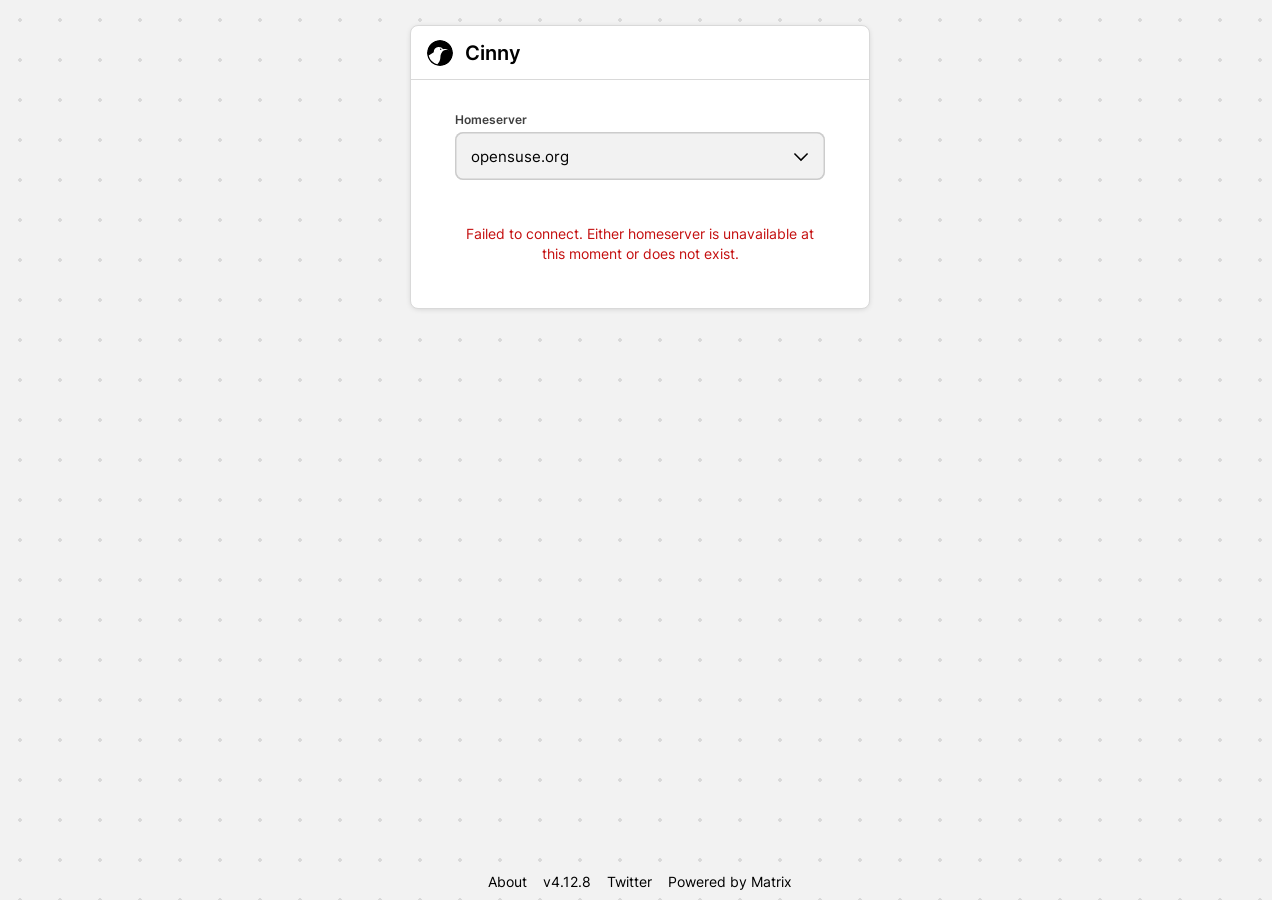
==== commit 6e232c53: "Deploy Cinny i18n d7629f0 web cb95de02cdc5a8a0d92f7090264f5f18d8937d50" ====
--- a/index.html
+++ b/index.html
@@ -84,8 +84,8 @@
       sizes="180x180"
       href="/assets/apple-touch-icon-180x180-Dmlg5NyV.png"
     />
-    <script type="module" crossorigin src="/assets/index-DHzQamsX.js"></script>
-    <link rel="stylesheet" crossorigin href="/assets/index-Dt-eu-UD.css">
+    <script type="module" crossorigin src="/assets/index-C3q2ncBX.js"></script>
+    <link rel="stylesheet" crossorigin href="/assets/index-DnROoGmH.css">
   </head>
   <body id="appBody">
     <script>
--- a/assets/index-DnROoGmH.css
+++ b/assets/index-DnROoGmH.css
@@ -0,0 +1 @@
+@font-face{font-family:InterVariable;font-style:normal;font-display:swap;font-weight:100 900;src:url(/assets/inter-cyrillic-variable-wghtOnly-normal-DHeaknKs.woff2) format("woff2");unicode-range:U+0301,U+0400-045F,U+0490-0491,U+04B0-04B1,U+2116}@font-face{font-family:InterVariable;font-style:normal;font-display:swap;font-weight:100 900;src:url(/assets/inter-cyrillic-ext-variable-wghtOnly-normal-CBYe6022.woff2) format("woff2");unicode-range:U+0460-052F,U+1C80-1C88,U+20B4,U+2DE0-2DFF,U+A640-A69F,U+FE2E-FE2F}@font-face{font-family:InterVariable;font-style:normal;font-display:swap;font-weight:100 900;src:url(/assets/inter-greek-variable-wghtOnly-normal-RGdUHdk5.woff2) format("woff2");unicode-range:U+0370-03FF}@font-face{font-family:InterVariable;font-style:normal;font-display:swap;font-weight:100 900;src:url(/assets/inter-greek-ext-variable-wghtOnly-normal-vpOIeGzY.woff2) format("woff2");unicode-range:U+1F00-1FFF}@font-face{font-family:InterVariable;font-style:normal;font-display:swap;font-weight:100 900;src:url(/assets/inter-latin-variable-wghtOnly-normal-DwMxL0mc.woff2) format("woff2");unicode-range:U+0000-00FF,U+0131,U+0152-0153,U+02BB-02BC,U+02C6,U+02DA,U+02DC,U+2000-206F,U+2074,U+20AC,U+2122,U+2191,U+2193,U+2212,U+2215,U+FEFF,U+FFFD}@font-face{font-family:InterVariable;font-style:normal;font-display:swap;font-weight:100 900;src:url(/assets/inter-latin-ext-variable-wghtOnly-normal-Wjt_kzju.woff2) format("woff2");unicode-range:U+0100-024F,U+0259,U+1E00-1EFF,U+2020,U+20A0-20AB,U+20AD-20CF,U+2113,U+2C60-2C7F,U+A720-A7FF}@font-face{font-family:InterVariable;font-style:normal;font-display:swap;font-weight:100 900;src:url(/assets/inter-vietnamese-variable-wghtOnly-normal-CZXuW_xV.woff2) format("woff2");unicode-range:U+0102-0103,U+0110-0111,U+0128-0129,U+0168-0169,U+01A0-01A1,U+01AF-01B0,U+1EA0-1EF9,U+20AB}.oq6d071w{--oq6d070: #F2F2F2;--oq6d071: #E5E5E5;--oq6d072: #D9D9D9;--oq6d073: #CCCCCC;--oq6d074: #000000;--oq6d075: #FFFFFF;--oq6d076: #F2F2F2;--oq6d077: #E5E5E5;--oq6d078: #D9D9D9;--oq6d079: #000000;--oq6d07a: #F2F2F2;--oq6d07b: #E5E5E5;--oq6d07c: #D9D9D9;--oq6d07d: #CCCCCC;--oq6d07e: #000000;--oq6d07f: #1858D5;--oq6d07g: #164FC0;--oq6d07h: #144BB5;--oq6d07i: #1346AA;--oq6d07j: #FFFFFF;--oq6d07k: #E8EEFB;--oq6d07l: #DCE6F9;--oq6d07m: #D1DEF7;--oq6d07n: #C5D5F5;--oq6d07o: #113E95;--oq6d07p: #000000;--oq6d07q: #1A1A1A;--oq6d07r: #262626;--oq6d07s: #333333;--oq6d07t: #FFFFFF;--oq6d07u: #D9D9D9;--oq6d07v: #CCCCCC;--oq6d07w: #BFBFBF;--oq6d07x: #B2B2B2;--oq6d07y: #0D0D0D;--oq6d07z: #00844C;--oq6d0710: #007744;--oq6d0711: #007041;--oq6d0712: #006A3D;--oq6d0713: #FFFFFF;--oq6d0714: #E5F3ED;--oq6d0715: #D9EDE4;--oq6d0716: #CCE6DB;--oq6d0717: #BFE0D2;--oq6d0718: #005C35;--oq6d0719: #A85400;--oq6d071a: #974C00;--oq6d071b: #8F4700;--oq6d071c: #864300;--oq6d071d: #FFFFFF;--oq6d071e: #F6EEE5;--oq6d071f: #F2E5D9;--oq6d071g: #EEDDCC;--oq6d071h: #E9D4BF;--oq6d071i: #763B00;--oq6d071j: #C40E0E;--oq6d071k: #AC0909;--oq6d071l: #A60C0C;--oq6d071m: #9C0B0B;--oq6d071n: #FFFFFF;--oq6d071o: #F9E7E7;--oq6d071p: #F6DBDB;--oq6d071q: #F3CFCF;--oq6d071r: #F0C3C3;--oq6d071s: #890A0A;--oq6d071t: rgba(0 0 0 / 50%);--oq6d071u: rgba(0 0 0 / 20%);--oq6d071v: rgba(0 0 0 / 50%)}._164xfge0{--_164xfge1: InterVariable, "Inter", -apple-system, "Segoe UI", "Helvetica", "Arial", sans-serif;--_164xfge2: 2.8125rem;--_164xfge3: 2.1875rem;--_164xfge4: 1.5625rem;--_164xfge5: 1.25rem;--_164xfge6: 1.125rem;--_164xfge7: 1rem;--_164xfge8: .875rem;--_164xfge9: 1.0625rem;--_164xfgea: .9375rem;--_164xfgeb: .875rem;--_164xfgec: .75rem;--_164xfged: 1rem;--_164xfgee: .875rem;--_164xfgef: .75rem;--_164xfgeg: .75rem;--_164xfgeh: .75rem;--_164xfgei: .75rem;--_164xfgej: 3.25rem;--_164xfgek: 2.5rem;--_164xfgel: 1.875rem;--_164xfgem: 1.625rem;--_164xfgen: 1.5rem;--_164xfgeo: 1.375rem;--_164xfgep: 1.125rem;--_164xfgeq: 1.5rem;--_164xfger: 1.375rem;--_164xfges: 1.25rem;--_164xfget: 1.125rem;--_164xfgeu: 1.25rem;--_164xfgev: 1.125rem;--_164xfgew: 1rem;--_164xfgex: 1rem;--_164xfgey: 1rem;--_164xfgez: 1rem;--_164xfge10: 0;--_164xfge11: 0;--_164xfge12: 0;--_164xfge13: 0;--_164xfge14: 0;--_164xfge15: 0;--_164xfge16: 0;--_164xfge17: 0;--_164xfge18: 0;--_164xfge19: 0;--_164xfge1a: 0;--_164xfge1b: 0;--_164xfge1c: 0;--_164xfge1d: 0;--_164xfge1e: 0;--_164xfge1f: 0;--_164xfge1g: 0;--_164xfge1h: 100;--_164xfge1i: 200;--_164xfge1j: 300;--_164xfge1k: 400;--_164xfge1l: 500;--_164xfge1m: 600;--_164xfge1n: 700;--_164xfge1o: 800;--_164xfge1p: 900;--_164xfge1q: 0;--_164xfge1r: .25rem;--_164xfge1s: .5rem;--_164xfge1t: .75rem;--_164xfge1u: 1rem;--_164xfge1v: 1.25rem;--_164xfge1w: 1.5rem;--_164xfge1x: 2rem;--_164xfge1y: 0;--_164xfge1z: .25rem;--_164xfge20: .5rem;--_164xfge21: .75rem;--_164xfge22: 50%;--_164xfge23: 9999px;--_164xfge24: 0;--_164xfge25: 1px;--_164xfge26: 1.5px;--_164xfge27: 2px;--_164xfge28: 3px;--_164xfge29: 4px;--_164xfge2a: 100;--_164xfge2b: 200;--_164xfge2c: 300;--_164xfge2d: 400;--_164xfge2e: 9999;--_164xfge2f: 0px 1px 6px -2px var(--oq6d071u);--_164xfge2g: 0px 1px 12px -3px var(--oq6d071u);--_164xfge2h: 0px 2px 16px -4px var(--oq6d071u);--_164xfge2i: 0px 4px 26px -6px var(--oq6d071u);--_164xfge2j: 1em;--_164xfge2k: 1rem;--_164xfge2l: 1.125rem;--_164xfge2m: 1.25rem;--_164xfge2n: 1.375rem;--_164xfge2o: 1.5rem;--_164xfge2p: 1.75rem;--_164xfge2q: 2.25rem;--_164xfge2r: 23.75rem;--_164xfge2s: 36.25rem;--_164xfge2t: 42.75rem;--_164xfge2u: 42.75rem;--_164xfge2v: 28.75rem;--_164xfge2w: 32.75rem;--_164xfge2x: 50.125rem;--_164xfge2y: 13.875rem;--_164xfge2z: 1;--_164xfge30: .9;--_164xfge31: .75;--_164xfge32: .5;--_164xfge33: .38}.dw378b0{--dw378b1: var(--_164xfge28) solid var(--oq6d071t)}._1mqalmd0{color:inherit;font-family:inherit;font-size:inherit;line-height:inherit;letter-spacing:inherit}._1mqalmd1{margin:0;padding:0;border:0 solid currentColor;box-shadow:none;-webkit-appearance:none;-moz-appearance:none;appearance:none;-webkit-tap-highlight-color:transparent}._1mqalmd1,._1mqalmd1:before,._1mqalmd1:after{box-sizing:border-box}._1bugis90:focus-visible{outline:var(--dw378b1);outline-offset:0}._1bugis91[disabled],._1bugis91[aria-disabled=true]{opacity:var(--_164xfge33)!important;cursor:not-allowed}.cpipac0{border-radius:inherit}.cpipac1{border-radius:var(--_164xfge1y)}.cpipac2{border-radius:var(--_164xfge1z)}.cpipac3{border-radius:var(--_164xfge20)}.cpipac4{border-radius:var(--_164xfge21)}.cpipac5{border-radius:var(--_164xfge23)}.cpipac6{width:var(--_164xfge2j);height:var(--_164xfge2j)}.cpipac7{width:var(--_164xfge2k);height:var(--_164xfge2k)}.cpipac8{width:var(--_164xfge2l);height:var(--_164xfge2l)}.cpipac9{width:var(--_164xfge2m);height:var(--_164xfge2m)}.cpipaca{width:var(--_164xfge2n);height:var(--_164xfge2n)}.cpipacb{width:var(--_164xfge2o);height:var(--_164xfge2o)}.cpipacc{width:var(--_164xfge2p);height:var(--_164xfge2p)}.cpipacd{width:var(--_164xfge2q);height:var(--_164xfge2q)}._1684mq51{-webkit-user-select:none;user-select:none;display:inline-flex;justify-content:center;align-items:center;flex-shrink:0;width:var(--_1684mq50);height:var(--_1684mq50);overflow:hidden;position:relative}._1684mq52{--_1684mq50: 1.5rem}._1684mq53{--_1684mq50: 2.25rem}._1684mq54{--_1684mq50: 2.625rem}._1684mq55{--_1684mq50: 3.625rem}._1684mq5c{object-fit:cover;width:100%;height:100%;border-radius:inherit;position:absolute}._1684mq5d{display:inline-flex;justify-content:center;align-items:center;width:100%;height:100%;border-radius:inherit;position:absolute}._13qe89m6{padding:0 var(--_164xfge1r);display:inline-flex;align-items:center;justify-content:center;flex-shrink:0}._13qe89m7{height:.5rem;min-width:.5rem}._13qe89m8{height:.75rem;min-width:.75rem}._13qe89m9{height:1rem;min-width:1rem}._13qe89ma{height:1.25rem;min-width:1.25rem;padding:0 var(--_164xfge1s)}._13qe89mb{--_13qe89m0: var(--oq6d07f);--_13qe89m1: var(--oq6d07i);--_13qe89m2: var(--oq6d07j);--_13qe89m3: var(--oq6d07k);--_13qe89m4: var(--oq6d07n);--_13qe89m5: var(--oq6d07o)}._13qe89mc{--_13qe89m0: var(--oq6d07p);--_13qe89m1: var(--oq6d07s);--_13qe89m2: var(--oq6d07t);--_13qe89m3: var(--oq6d07u);--_13qe89m4: var(--oq6d07x);--_13qe89m5: var(--oq6d07y)}._13qe89md{--_13qe89m0: var(--oq6d07z);--_13qe89m1: var(--oq6d0712);--_13qe89m2: var(--oq6d0713);--_13qe89m3: var(--oq6d0714);--_13qe89m4: var(--oq6d0717);--_13qe89m5: var(--oq6d0718)}._13qe89me{--_13qe89m0: var(--oq6d0719);--_13qe89m1: var(--oq6d071c);--_13qe89m2: var(--oq6d071d);--_13qe89m3: var(--oq6d071e);--_13qe89m4: var(--oq6d071h);--_13qe89m5: var(--oq6d071i)}._13qe89mf{--_13qe89m0: var(--oq6d071j);--_13qe89m1: var(--oq6d071m);--_13qe89m2: var(--oq6d071n);--_13qe89m3: var(--oq6d071o);--_13qe89m4: var(--oq6d071r);--_13qe89m5: var(--oq6d071s)}._13qe89mg{background-color:var(--_13qe89m0);color:var(--_13qe89m2);border-color:var(--_13qe89m1);outline-color:var(--_13qe89m1)}._13qe89mh{background-color:var(--_13qe89m3);color:var(--_13qe89m5);border-color:var(--_13qe89m4);outline-color:var(--_13qe89m4)}._13qe89mi{background-color:inherit;color:var(--_13qe89m0);border-color:var(--_13qe89m0);outline-color:var(--_13qe89m0)}._13qe89mj{outline-width:var(--_164xfge25);outline-style:solid}.prxiv40{min-width:0;min-height:0}.prxiv41{display:flex}.prxiv42{display:inline-flex}.prxiv43{flex-direction:inherit}.prxiv44{flex-direction:row}.prxiv45{flex-direction:row-reverse}.prxiv46{flex-direction:column}.prxiv47{flex-direction:column-reverse}.prxiv48{flex-wrap:inherit}.prxiv49{flex-wrap:nowrap}.prxiv4a{flex-wrap:wrap}.prxiv4b{flex-wrap:wrap-reverse}.prxiv4c{justify-content:inherit}.prxiv4d{justify-content:flex-start}.prxiv4e{justify-content:flex-end}.prxiv4f{justify-content:stretch}.prxiv4g{justify-content:center}.prxiv4h{justify-content:baseline}.prxiv4i{justify-content:space-between}.prxiv4j{justify-content:space-around}.prxiv4k{justify-content:space-evenly}.prxiv4l{justify-items:inherit}.prxiv4m{justify-items:flex-start}.prxiv4n{justify-items:flex-end}.prxiv4o{justify-items:stretch}.prxiv4p{justify-items:center}.prxiv4q{justify-items:baseline}.prxiv4r{justify-self:inherit}.prxiv4s{justify-self:flex-start}.prxiv4t{justify-self:flex-end}.prxiv4u{justify-self:stretch}.prxiv4v{justify-self:center}.prxiv4w{justify-self:baseline}.prxiv4x{align-content:inherit}.prxiv4y{align-content:flex-start}.prxiv4z{align-content:flex-end}.prxiv410{align-content:stretch}.prxiv411{align-content:center}.prxiv412{align-content:baseline}.prxiv413{align-content:space-between}.prxiv414{align-content:space-around}.prxiv415{align-content:space-evenly}.prxiv416{align-items:inherit}.prxiv417{align-items:flex-start}.prxiv418{align-items:flex-end}.prxiv419{align-items:stretch}.prxiv41a{align-items:center}.prxiv41b{align-items:baseline}.prxiv41c{align-self:inherit}.prxiv41d{align-self:flex-start}.prxiv41e{align-self:flex-end}.prxiv41f{align-self:stretch}.prxiv41g{align-self:center}.prxiv41h{align-self:baseline}.prxiv41i{gap:var(--_164xfge1q)}.prxiv41j{gap:var(--_164xfge1r)}.prxiv41k{gap:var(--_164xfge1s)}.prxiv41l{gap:var(--_164xfge1t)}.prxiv41m{gap:var(--_164xfge1u)}.prxiv41n{gap:var(--_164xfge1v)}.prxiv41o{gap:var(--_164xfge1w)}.prxiv41p{gap:var(--_164xfge1x)}.prxiv41q{gap:inherit}.prxiv41r{flex-grow:0}.prxiv41s{flex-grow:1}.prxiv41t{flex-shrink:0}.prxiv41u{flex-shrink:1}.prxiv41v{flex-basis:0}.prxiv41w{flex-basis:auto}.epr39zd{min-width:0;max-width:100%;display:inline-flex;align-items:center;justify-content:center;cursor:pointer}.epr39zd[aria-pressed=true]{background-color:var(--epr39zb)}.epr39zd:hover,.epr39zd:focus-visible{background-color:var(--epr39za)}.epr39zd:active{background-color:var(--epr39zb)}.epr39zd[data-ui-before=true]{padding-left:var(--epr39zc)}.epr39zd[data-ui-after=true]{padding-right:var(--epr39zc)}.epr39ze{--epr39zc: var(--_164xfge1s);height:2rem;gap:var(--_164xfge1r);padding:0 var(--_164xfge1t)}.epr39zf{--epr39zc: var(--_164xfge1t);height:2.5rem;gap:var(--_164xfge1s);padding:0 var(--_164xfge1u)}.epr39zg{--epr39zc: var(--_164xfge1u);height:3rem;gap:var(--_164xfge1t);padding:0 var(--_164xfge1v)}.epr39zh{--epr39z0: var(--oq6d07f);--epr39z1: var(--oq6d07g);--epr39z2: var(--oq6d07h);--epr39z3: var(--oq6d07i);--epr39z4: var(--oq6d07j);--epr39z5: var(--oq6d07k);--epr39z6: var(--oq6d07l);--epr39z7: var(--oq6d07m);--epr39z8: var(--oq6d07n);--epr39z9: var(--oq6d07o)}.epr39zi{--epr39z0: var(--oq6d07p);--epr39z1: var(--oq6d07q);--epr39z2: var(--oq6d07r);--epr39z3: var(--oq6d07s);--epr39z4: var(--oq6d07t);--epr39z5: var(--oq6d07u);--epr39z6: var(--oq6d07v);--epr39z7: var(--oq6d07w);--epr39z8: var(--oq6d07x);--epr39z9: var(--oq6d07y)}.epr39zj{--epr39z0: var(--oq6d07z);--epr39z1: var(--oq6d0710);--epr39z2: var(--oq6d0711);--epr39z3: var(--oq6d0712);--epr39z4: var(--oq6d0713);--epr39z5: var(--oq6d0714);--epr39z6: var(--oq6d0715);--epr39z7: var(--oq6d0716);--epr39z8: var(--oq6d0717);--epr39z9: var(--oq6d0718)}.epr39zk{--epr39z0: var(--oq6d0719);--epr39z1: var(--oq6d071a);--epr39z2: var(--oq6d071b);--epr39z3: var(--oq6d071c);--epr39z4: var(--oq6d071d);--epr39z5: var(--oq6d071e);--epr39z6: var(--oq6d071f);--epr39z7: var(--oq6d071g);--epr39z8: var(--oq6d071h);--epr39z9: var(--oq6d071i)}.epr39zl{--epr39z0: var(--oq6d071j);--epr39z1: var(--oq6d071k);--epr39z2: var(--oq6d071l);--epr39z3: var(--oq6d071m);--epr39z4: var(--oq6d071n);--epr39z5: var(--oq6d071o);--epr39z6: var(--oq6d071p);--epr39z7: var(--oq6d071q);--epr39z8: var(--oq6d071r);--epr39z9: var(--oq6d071s)}.epr39zm{--epr39za: var(--epr39z1);--epr39zb: var(--epr39z2);background-color:var(--epr39z0);color:var(--epr39z4);border-color:var(--epr39z3)}.epr39zn{--epr39za: var(--epr39z6);--epr39zb: var(--epr39z7);background-color:var(--epr39z5);color:var(--epr39z9);border-color:var(--epr39z8)}.epr39zo{--epr39za: var(--epr39z6);--epr39zb: var(--epr39z7);background-color:inherit;color:var(--epr39z0);border-color:var(--epr39z0)}.epr39zp{border-width:var(--_164xfge26)}._19nrl2w0{flex-shrink:0;color:currentColor}._1ke4j9q2{flex-shrink:0;display:inline-flex;align-items:center;justify-content:center;position:relative}._1ke4j9qb{--_1ke4j9q0: var(--oq6d07f);--_1ke4j9q1: var(--oq6d07j)}._1ke4j9qc{--_1ke4j9q0: var(--oq6d07p);--_1ke4j9q1: var(--oq6d07t)}._1ke4j9qd{--_1ke4j9q0: var(--oq6d07z);--_1ke4j9q1: var(--oq6d0713)}._1ke4j9qe{--_1ke4j9q0: var(--oq6d0719);--_1ke4j9q1: var(--oq6d071d)}._1ke4j9qf{--_1ke4j9q0: var(--oq6d071j);--_1ke4j9q1: var(--oq6d071n)}._1ke4j9qg{position:absolute;width:100%;height:100%}._1ke4j9qg[type=checkbox]{-webkit-appearance:none;-moz-appearance:none;appearance:none;margin:0;padding:0;cursor:pointer;border-radius:var(--_164xfge1z);box-shadow:inset 0 0 0 var(--_164xfge26) CurrentColor}._1ke4j9qg[type=checkbox]:checked{box-shadow:none;background-color:var(--_1ke4j9q0)}._1ke4j9qg:not(:checked){opacity:var(--_164xfge31)}._1ke4j9qh{position:absolute;pointer-events:none;color:transparent}._1ke4j9qg:checked+._1ke4j9qh{color:var(--_1ke4j9q1)}._1ke4j9qg[disabled]+._1ke4j9qh,._1ke4j9qg[aria-disabled=true]+._1ke4j9qh{opacity:var(--_164xfge33)}._1bv8u1w6{display:inline-flex;align-items:center;color:var(--_1bv8u1w4);cursor:pointer}._1bv8u1w6[aria-selected=true],._1bv8u1w6[aria-pressed=true]{background-color:var(--_1bv8u1w2)}._1bv8u1w6:hover,._1bv8u1w6:focus-visible{background-color:var(--_1bv8u1w1)}._1bv8u1w6:active{background-color:var(--_1bv8u1w2)}._1bv8u1w6[data-ui-before=true]{padding-left:var(--_1bv8u1w5)}._1bv8u1w6[data-ui-after=true]{padding-right:var(--_1bv8u1w5)}._1bv8u1w7{--_1bv8u1w0: var(--oq6d070);--_1bv8u1w1: var(--oq6d071);--_1bv8u1w2: var(--oq6d072);--_1bv8u1w3: var(--oq6d073);--_1bv8u1w4: var(--oq6d074)}._1bv8u1w8{--_1bv8u1w0: var(--oq6d075);--_1bv8u1w1: var(--oq6d076);--_1bv8u1w2: var(--oq6d077);--_1bv8u1w3: var(--oq6d078);--_1bv8u1w4: var(--oq6d079)}._1bv8u1w9{--_1bv8u1w0: var(--oq6d07a);--_1bv8u1w1: var(--oq6d07b);--_1bv8u1w2: var(--oq6d07c);--_1bv8u1w3: var(--oq6d07d);--_1bv8u1w4: var(--oq6d07e)}._1bv8u1wa{--_1bv8u1w0: var(--oq6d07k);--_1bv8u1w1: var(--oq6d07l);--_1bv8u1w2: var(--oq6d07m);--_1bv8u1w3: var(--oq6d07n);--_1bv8u1w4: var(--oq6d07o)}._1bv8u1wb{--_1bv8u1w0: var(--oq6d07u);--_1bv8u1w1: var(--oq6d07v);--_1bv8u1w2: var(--oq6d07w);--_1bv8u1w3: var(--oq6d07x);--_1bv8u1w4: var(--oq6d07y)}._1bv8u1wc{--_1bv8u1w0: var(--oq6d0714);--_1bv8u1w1: var(--oq6d0715);--_1bv8u1w2: var(--oq6d0716);--_1bv8u1w3: var(--oq6d0717);--_1bv8u1w4: var(--oq6d0718)}._1bv8u1wd{--_1bv8u1w0: var(--oq6d071e);--_1bv8u1w1: var(--oq6d071f);--_1bv8u1w2: var(--oq6d071g);--_1bv8u1w3: var(--oq6d071h);--_1bv8u1w4: var(--oq6d071i)}._1bv8u1we{--_1bv8u1w0: var(--oq6d071o);--_1bv8u1w1: var(--oq6d071p);--_1bv8u1w2: var(--oq6d071q);--_1bv8u1w3: var(--oq6d071r);--_1bv8u1w4: var(--oq6d071s)}._1bv8u1wf{--_1bv8u1w5: var(--_164xfge1s);height:1.5rem;padding:0 var(--_164xfge1t);gap:var(--_164xfge1r)}._1bv8u1wg{--_1bv8u1w5: var(--_164xfge1t);height:2rem;padding:0 var(--_164xfge1u);gap:var(--_164xfge1s)}._1bv8u1wh{background-color:var(--_1bv8u1w0)}._1bv8u1wi{background-color:transparent}._1bv8u1wj{border:var(--_164xfge26) solid var(--_1bv8u1w3)}@keyframes _5z5e2h0{0%{transform:translateY(5px)}to{transform:translateY(0)}}._5z5e2h1{border-radius:var(--_164xfge20);box-shadow:var(--_164xfge2i);width:100%;max-width:var(--_164xfge2r);overflow:hidden;animation:_5z5e2h0 .2s}._5z5e2h2{background-color:var(--oq6d070);color:var(--oq6d074);border:var(--_164xfge25) solid var(--oq6d073)}._5z5e2h3{background-color:var(--oq6d075);color:var(--oq6d079);border:var(--_164xfge25) solid var(--oq6d078)}._5z5e2h4{background-color:var(--oq6d07a);color:var(--oq6d07e);border:var(--_164xfge25) solid var(--oq6d07d)}._5z5e2h5{background-color:var(--oq6d07k);color:var(--oq6d07o);border:var(--_164xfge25) solid var(--oq6d07n)}._5z5e2h6{background-color:var(--oq6d07u);color:var(--oq6d07y);border:var(--_164xfge25) solid var(--oq6d07x)}._5z5e2h7{background-color:var(--oq6d0714);color:var(--oq6d0718);border:var(--_164xfge25) solid var(--oq6d0717)}._5z5e2h8{background-color:var(--oq6d071e);color:var(--oq6d071i);border:var(--_164xfge25) solid var(--oq6d071h)}._5z5e2h9{background-color:var(--oq6d071o);color:var(--oq6d071s);border:var(--_164xfge25) solid var(--oq6d071r)}.hru6be0{display:flex;align-items:center;flex-shrink:0}.hru6be1{color:var(--oq6d074);border:0 solid var(--oq6d073)}.hru6be2{color:var(--oq6d079);border:0 solid var(--oq6d078)}.hru6be3{color:var(--oq6d07e);border:0 solid var(--oq6d07d)}.hru6be4{color:var(--oq6d07o);border:0 solid var(--oq6d07n)}.hru6be5{color:var(--oq6d07y);border:0 solid var(--oq6d07x)}.hru6be6{color:var(--oq6d0718);border:0 solid var(--oq6d0717)}.hru6be7{color:var(--oq6d071i);border:0 solid var(--oq6d071h)}.hru6be8{color:var(--oq6d071s);border:0 solid var(--oq6d071r)}.hru6be9{height:2rem}.hru6bea{height:2.5rem}.hru6beb{height:3rem}.hru6bec{height:3.375rem}.hru6bed{height:4rem}.brs7ce5{width:auto;display:inline-flex;align-items:center;justify-content:center;line-height:1;cursor:pointer;text-decoration:none;color:var(--brs7ce4)}.brs7ce5[aria-pressed=true]{background-color:var(--brs7ce2)}.brs7ce5:hover,.brs7ce5:focus-visible{background-color:var(--brs7ce1)}.brs7ce5:active{background-color:var(--brs7ce2)}.brs7ce6{padding:.25rem}.brs7ce7{padding:.5rem}.brs7ce8{padding:.75rem}.brs7ce9{padding:1rem}.brs7cea{--brs7ce0: var(--oq6d070);--brs7ce1: var(--oq6d071);--brs7ce2: var(--oq6d072);--brs7ce3: var(--oq6d073);--brs7ce4: var(--oq6d074)}.brs7ceb{--brs7ce0: var(--oq6d075);--brs7ce1: var(--oq6d076);--brs7ce2: var(--oq6d077);--brs7ce3: var(--oq6d078);--brs7ce4: var(--oq6d079)}.brs7cec{--brs7ce0: var(--oq6d07a);--brs7ce1: var(--oq6d07b);--brs7ce2: var(--oq6d07c);--brs7ce3: var(--oq6d07d);--brs7ce4: var(--oq6d07e)}.brs7ced{--brs7ce0: var(--oq6d07k);--brs7ce1: var(--oq6d07l);--brs7ce2: var(--oq6d07m);--brs7ce3: var(--oq6d07n);--brs7ce4: var(--oq6d07o)}.brs7cee{--brs7ce0: var(--oq6d07u);--brs7ce1: var(--oq6d07v);--brs7ce2: var(--oq6d07w);--brs7ce3: var(--oq6d07x);--brs7ce4: var(--oq6d07y)}.brs7cef{--brs7ce0: var(--oq6d0714);--brs7ce1: var(--oq6d0715);--brs7ce2: var(--oq6d0716);--brs7ce3: var(--oq6d0717);--brs7ce4: var(--oq6d0718)}.brs7ceg{--brs7ce0: var(--oq6d071e);--brs7ce1: var(--oq6d071f);--brs7ce2: var(--oq6d071g);--brs7ce3: var(--oq6d071h);--brs7ce4: var(--oq6d071i)}.brs7ceh{--brs7ce0: var(--oq6d071o);--brs7ce1: var(--oq6d071p);--brs7ce2: var(--oq6d071q);--brs7ce3: var(--oq6d071r);--brs7ce4: var(--oq6d071s)}.brs7cei{background-color:var(--brs7ce0)}.brs7cej{background-color:transparent}.brs7cek{box-shadow:inset 0 0 0 var(--_164xfge26) var(--brs7ce3)}._1rrvnjm8{display:flex;align-items:center;color:var(--_1rrvnjm4);background-color:var(--_1rrvnjm0)}._1rrvnjm8:has(input:focus){box-shadow:inset 0 0 0 var(--_164xfge28) var(--_1rrvnjm3)}._1rrvnjm9{--_1rrvnjm0: var(--oq6d070);--_1rrvnjm1: var(--oq6d071);--_1rrvnjm2: var(--oq6d072);--_1rrvnjm3: var(--oq6d073);--_1rrvnjm4: var(--oq6d074)}._1rrvnjma{--_1rrvnjm0: var(--oq6d075);--_1rrvnjm1: var(--oq6d076);--_1rrvnjm2: var(--oq6d077);--_1rrvnjm3: var(--oq6d078);--_1rrvnjm4: var(--oq6d079)}._1rrvnjmb{--_1rrvnjm0: var(--oq6d07a);--_1rrvnjm1: var(--oq6d07b);--_1rrvnjm2: var(--oq6d07c);--_1rrvnjm3: var(--oq6d07d);--_1rrvnjm4: var(--oq6d07e)}._1rrvnjmc{--_1rrvnjm0: var(--oq6d07k);--_1rrvnjm1: var(--oq6d07l);--_1rrvnjm2: var(--oq6d07m);--_1rrvnjm3: var(--oq6d07n);--_1rrvnjm4: var(--oq6d07o)}._1rrvnjmd{--_1rrvnjm0: var(--oq6d07u);--_1rrvnjm1: var(--oq6d07v);--_1rrvnjm2: var(--oq6d07w);--_1rrvnjm3: var(--oq6d07x);--_1rrvnjm4: var(--oq6d07y)}._1rrvnjme{--_1rrvnjm0: var(--oq6d0714);--_1rrvnjm1: var(--oq6d0715);--_1rrvnjm2: var(--oq6d0716);--_1rrvnjm3: var(--oq6d0717);--_1rrvnjm4: var(--oq6d0718)}._1rrvnjmf{--_1rrvnjm0: var(--oq6d071e);--_1rrvnjm1: var(--oq6d071f);--_1rrvnjm2: var(--oq6d071g);--_1rrvnjm3: var(--oq6d071h);--_1rrvnjm4: var(--oq6d071i)}._1rrvnjmg{--_1rrvnjm0: var(--oq6d071o);--_1rrvnjm1: var(--oq6d071p);--_1rrvnjm2: var(--oq6d071q);--_1rrvnjm3: var(--oq6d071r);--_1rrvnjm4: var(--oq6d071s)}._1rrvnjmh{--_1rrvnjm5: var(--_164xfgec);--_1rrvnjm6: var(--_164xfget);--_1rrvnjm7: var(--_164xfge1a);padding:0 var(--_164xfge1s);gap:var(--_164xfge1r);height:2rem}._1rrvnjmi{--_1rrvnjm5: var(--_164xfgeb);--_1rrvnjm6: var(--_164xfges);--_1rrvnjm7: var(--_164xfge19);padding:0 var(--_164xfge1t);gap:var(--_164xfge1s);height:2.5rem}._1rrvnjmj{--_1rrvnjm5: var(--_164xfgea);--_1rrvnjm6: var(--_164xfger);--_1rrvnjm7: var(--_164xfge18);padding:0 var(--_164xfge1u);gap:var(--_164xfge1t);height:3rem}._1rrvnjmk{box-shadow:inset 0 0 0 var(--_164xfge26) var(--_1rrvnjm3)}._1rrvnjmr{height:100%;min-width:0;flex-grow:1;background-color:transparent;font-weight:400;font-size:var(--_1rrvnjm5);line-height:var(--_1rrvnjm6);letter-spacing:var(--_1rrvnjm7)}._1rrvnjmr:focus{outline:none}._1rrvnjmr::placeholder{color:inherit;opacity:var(--_164xfge32)}@supports not selector(:has(input:focus)){._1rrvnjm8:focus-within{box-shadow:inset 0 0 0 var(--_164xfge28) var(--_1rrvnjm3)}}._1yan8dd1{display:flex;align-items:center;justify-content:center;border-style:solid;position:relative}._1yan8dd2{border-color:inherit}._1yan8dd3{border-color:var(--oq6d073)}._1yan8dd4{border-color:var(--oq6d078)}._1yan8dd5{border-color:var(--oq6d07d)}._1yan8dd6{border-color:var(--oq6d07n)}._1yan8dd7{border-color:var(--oq6d07x)}._1yan8dd8{border-color:var(--oq6d0717)}._1yan8dd9{border-color:var(--oq6d071h)}._1yan8dda{border-color:var(--oq6d071r)}._1yan8ddb{border-bottom-width:var(--_1yan8dd0);height:0}._1yan8ddc{border-left-width:var(--_1yan8dd0);width:0;flex-direction:column}._1yan8ddd{--_1yan8dd0: var(--_164xfge25)}._1yan8dde{--_1yan8dd0: var(--_164xfge26)}._1yan8ddf{--_1yan8dd0: var(--_164xfge27)}._1yan8ddg{--_1yan8dd0: var(--_164xfge28)}._1yan8ddh{--_1yan8dd0: var(--_164xfge29)}._13tt0gb6{width:100%;display:flex;align-items:center;justify-content:start;cursor:pointer;color:var(--_13tt0gb4)}._13tt0gb6[aria-pressed=true]{background-color:var(--_13tt0gb2)}._13tt0gb6:hover,._13tt0gb6:focus-visible{background-color:var(--_13tt0gb1)}._13tt0gb6:active{background-color:var(--_13tt0gb2)}._13tt0gb6[data-ui-before=true]{padding-left:var(--_13tt0gb5)}._13tt0gb6[data-ui-after=true]{padding-right:var(--_13tt0gb5)}._13tt0gb7{--_13tt0gb0: var(--oq6d070);--_13tt0gb1: var(--oq6d071);--_13tt0gb2: var(--oq6d072);--_13tt0gb3: var(--oq6d073);--_13tt0gb4: var(--oq6d074)}._13tt0gb8{--_13tt0gb0: var(--oq6d075);--_13tt0gb1: var(--oq6d076);--_13tt0gb2: var(--oq6d077);--_13tt0gb3: var(--oq6d078);--_13tt0gb4: var(--oq6d079)}._13tt0gb9{--_13tt0gb0: var(--oq6d07a);--_13tt0gb1: var(--oq6d07b);--_13tt0gb2: var(--oq6d07c);--_13tt0gb3: var(--oq6d07d);--_13tt0gb4: var(--oq6d07e)}._13tt0gba{--_13tt0gb0: var(--oq6d07k);--_13tt0gb1: var(--oq6d07l);--_13tt0gb2: var(--oq6d07m);--_13tt0gb3: var(--oq6d07n);--_13tt0gb4: var(--oq6d07o)}._13tt0gbb{--_13tt0gb0: var(--oq6d07u);--_13tt0gb1: var(--oq6d07v);--_13tt0gb2: var(--oq6d07w);--_13tt0gb3: var(--oq6d07x);--_13tt0gb4: var(--oq6d07y)}._13tt0gbc{--_13tt0gb0: var(--oq6d0714);--_13tt0gb1: var(--oq6d0715);--_13tt0gb2: var(--oq6d0716);--_13tt0gb3: var(--oq6d0717);--_13tt0gb4: var(--oq6d0718)}._13tt0gbd{--_13tt0gb0: var(--oq6d071e);--_13tt0gb1: var(--oq6d071f);--_13tt0gb2: var(--oq6d071g);--_13tt0gb3: var(--oq6d071h);--_13tt0gb4: var(--oq6d071i)}._13tt0gbe{--_13tt0gb0: var(--oq6d071o);--_13tt0gb1: var(--oq6d071p);--_13tt0gb2: var(--oq6d071q);--_13tt0gb3: var(--oq6d071r);--_13tt0gb4: var(--oq6d071s)}._13tt0gbf{background-color:var(--_13tt0gb0)}._13tt0gbg{background-color:transparent}._13tt0gbh{--_13tt0gb5: var(--_164xfge1s);height:2rem;gap:var(--_164xfge1r);padding:0 var(--_164xfge1t)}._13tt0gbi{--_13tt0gb5: var(--_164xfge1t);height:2.5rem;gap:var(--_164xfge1s);padding:0 var(--_164xfge1u)}._1fptcza0{border-radius:var(--_164xfge20);box-shadow:var(--_164xfge2g);overflow:hidden}._1fptcza1{background-color:var(--oq6d070);color:var(--oq6d074);border:var(--_164xfge25) solid var(--oq6d073)}._1fptcza2{background-color:var(--oq6d075);color:var(--oq6d079);border:var(--_164xfge25) solid var(--oq6d078)}._1fptcza3{background-color:var(--oq6d07a);color:var(--oq6d07e);border:var(--_164xfge25) solid var(--oq6d07d)}._1fptcza4{background-color:var(--oq6d07k);color:var(--oq6d07o);border:var(--_164xfge25) solid var(--oq6d07n)}._1fptcza5{background-color:var(--oq6d07u);color:var(--oq6d07y);border:var(--_164xfge25) solid var(--oq6d07x)}._1fptcza6{background-color:var(--oq6d0714);color:var(--oq6d0718);border:var(--_164xfge25) solid var(--oq6d0717)}._1fptcza7{background-color:var(--oq6d071e);color:var(--oq6d071i);border:var(--_164xfge25) solid var(--oq6d071h)}._1fptcza8{background-color:var(--oq6d071o);color:var(--oq6d071s);border:var(--_164xfge25) solid var(--oq6d071r)}@keyframes _1fc5sz50{0%{transform:translateY(5px)}to{transform:translateY(0)}}._1fc5sz51{border-radius:var(--_164xfge20);box-shadow:var(--_164xfge2h);width:100%;height:100%;display:flex;flex-direction:column;overflow:hidden;animation:_1fc5sz50 .2s}._1fc5sz52{background-color:var(--oq6d070);color:var(--oq6d074);border:var(--_164xfge25) solid var(--oq6d073)}._1fc5sz53{background-color:var(--oq6d075);color:var(--oq6d079);border:var(--_164xfge25) solid var(--oq6d078)}._1fc5sz54{background-color:var(--oq6d07a);color:var(--oq6d07e);border:var(--_164xfge25) solid var(--oq6d07d)}._1fc5sz55{background-color:var(--oq6d07k);color:var(--oq6d07o);border:var(--_164xfge25) solid var(--oq6d07n)}._1fc5sz56{background-color:var(--oq6d07u);color:var(--oq6d07y);border:var(--_164xfge25) solid var(--oq6d07x)}._1fc5sz57{background-color:var(--oq6d0714);color:var(--oq6d0718);border:var(--_164xfge25) solid var(--oq6d0717)}._1fc5sz58{background-color:var(--oq6d071e);color:var(--oq6d071i);border:var(--_164xfge25) solid var(--oq6d071h)}._1fc5sz59{background-color:var(--oq6d071o);color:var(--oq6d071s);border:var(--_164xfge25) solid var(--oq6d071r)}._1fc5sz5a{max-width:var(--_164xfge2v);max-height:var(--_164xfge2s)}._1fc5sz5b{max-width:var(--_164xfge2w);max-height:var(--_164xfge2t)}._1fc5sz5c{max-width:var(--_164xfge2x);max-height:var(--_164xfge2u)}._1fc5sz5d{height:unset}@keyframes _1oc5jl81{0%{opacity:0}to{opacity:1}}._1oc5jl80{position:absolute;top:0;right:0;bottom:0;left:0;z-index:var(--_164xfge2e)}._1oc5jl82{position:absolute;top:0;right:0;bottom:0;left:0;z-index:-1;background-color:var(--oq6d071v);opacity:1;animation:_1oc5jl81 .1s}._1oc5jl83{height:100%;display:flex;align-items:center;justify-content:center}._1v6ozra0{position:fixed;top:0;right:0;bottom:0;left:0;z-index:var(--_164xfge2e)}._1v6ozra1{display:inline-block;position:fixed;max-width:100vw;max-height:100vh}@keyframes w2djj9o{0%{transform:translate(0);width:0%}50%{transform:translate(100%);width:50%}to{transform:translate(200%);width:50%}}.w2djj94{display:flex;overflow:hidden}.w2djj95{height:.5rem}.w2djj96{height:.75rem}.w2djj97{height:.875rem}.w2djj98{--w2djj90: var(--oq6d07i);--w2djj91: var(--oq6d07f);--w2djj92: var(--oq6d07n);--w2djj93: var(--oq6d07k)}.w2djj99{--w2djj90: var(--oq6d07s);--w2djj91: var(--oq6d07p);--w2djj92: var(--oq6d07x);--w2djj93: var(--oq6d07u)}.w2djj9a{--w2djj90: var(--oq6d0712);--w2djj91: var(--oq6d07z);--w2djj92: var(--oq6d0717);--w2djj93: var(--oq6d0714)}.w2djj9b{--w2djj90: var(--oq6d071c);--w2djj91: var(--oq6d0719);--w2djj92: var(--oq6d071h);--w2djj93: var(--oq6d071e)}.w2djj9c{--w2djj90: var(--oq6d071m);--w2djj91: var(--oq6d071j);--w2djj92: var(--oq6d071r);--w2djj93: var(--oq6d071o)}.w2djj9d{background-color:var(--w2djj91);border-color:var(--w2djj90);color:var(--w2djj93)}.w2djj9e{background-color:var(--w2djj93);border-color:var(--w2djj92);color:var(--w2djj91)}.w2djj9f{background-color:inherit;border-color:var(--w2djj91);color:var(--w2djj91)}.w2djj9m{border-width:var(--_164xfge25)}.w2djj9n{display:inline-block;background-color:currentcolor;height:100%}.w2djj9p{display:inline-block;background-color:currentcolor;height:100%;animation:w2djj9o 2s linear infinite}._1agxj9w0{border-radius:var(--_164xfge22);box-shadow:inset 0 0 0 var(--_164xfge26) CurrentColor;cursor:pointer;flex-shrink:0;display:inline-flex;align-items:center;justify-content:center;position:relative}._1agxj9w0[type=radio]{padding:0;margin:0;-webkit-appearance:none;-moz-appearance:none;appearance:none;-webkit-tap-highlight-color:transparent}._1agxj9w0:checked:after{content:"";position:absolute;display:inline-block;width:60%;height:60%;color:CurrentColor;border-radius:var(--_164xfge22);background-color:CurrentColor}._1agxj9w0:not(:checked){opacity:var(--_164xfge31)}._1agxj9w1:checked{color:var(--oq6d07f)}._1agxj9w2:checked{color:var(--oq6d07p)}._1agxj9w3:checked{color:var(--oq6d07z)}._1agxj9w4:checked{color:var(--oq6d0719)}._1agxj9w5:checked{color:var(--oq6d071j)}._4yxtfd2{width:100%;height:100%;overflow:hidden}._4yxtfd2::-webkit-scrollbar-thumb{background-color:transparent;border-radius:var(--_164xfge23);min-height:2.1875rem}._4yxtfd2::-webkit-scrollbar-track{background-color:transparent;border-radius:var(--_164xfge23)}._4yxtfd2::-webkit-scrollbar-corner{background-color:transparent}._4yxtfd3{--_4yxtfd0: var(--oq6d071);--_4yxtfd1: var(--oq6d073)}._4yxtfd4{--_4yxtfd0: var(--oq6d076);--_4yxtfd1: var(--oq6d078)}._4yxtfd5{--_4yxtfd0: var(--oq6d07b);--_4yxtfd1: var(--oq6d07d)}._4yxtfd6{--_4yxtfd0: var(--oq6d07l);--_4yxtfd1: var(--oq6d07n)}._4yxtfd7{--_4yxtfd0: var(--oq6d07v);--_4yxtfd1: var(--oq6d07x)}._4yxtfd8{--_4yxtfd0: var(--oq6d0715);--_4yxtfd1: var(--oq6d0717)}._4yxtfd9{--_4yxtfd0: var(--oq6d071f);--_4yxtfd1: var(--oq6d071h)}._4yxtfda{--_4yxtfd0: var(--oq6d071p);--_4yxtfd1: var(--oq6d071r)}._4yxtfdb::-webkit-scrollbar-thumb{background-color:var(--_4yxtfd1)}._4yxtfdb::-webkit-scrollbar-track{background-color:var(--_4yxtfd0)}._4yxtfdc:hover::-webkit-scrollbar-thumb{background-color:var(--_4yxtfd1)}._4yxtfdc:hover::-webkit-scrollbar-track{background-color:var(--_4yxtfd0)}._4yxtfdd{--_4yxtfd0: transparent}._4yxtfde::-webkit-scrollbar{display:none}._4yxtfdf::-webkit-scrollbar{width:.5rem;height:.5rem}._4yxtfdf::-webkit-scrollbar-thumb,._4yxtfdf::-webkit-scrollbar-track{border:.125rem solid transparent;background-clip:padding-box}._4yxtfdg::-webkit-scrollbar{width:1rem;height:1rem}._4yxtfdg::-webkit-scrollbar-thumb,._4yxtfdg::-webkit-scrollbar-track{border:.25rem solid transparent;background-clip:padding-box}._4yxtfdh{overflow-x:scroll}._4yxtfdi{overflow-y:scroll}._4yxtfdj{overflow:scroll}._4yxtfdk[data-x-scrollbar-width="0"]{padding-bottom:.5rem}._4yxtfdl[data-x-scrollbar-width="0"]{padding-bottom:1rem}._4yxtfdm[data-y-scrollbar-width="0"]{padding-right:.5rem}._4yxtfdn[data-y-scrollbar-width="0"]{padding-right:1rem}._4yxtfdo[data-x-scrollbar-width="0"]{padding-bottom:.5rem}._4yxtfdo[data-y-scrollbar-width="0"]{padding-right:.5rem}._4yxtfdp[data-x-scrollbar-width="0"]{padding-bottom:1rem}._4yxtfdp[data-y-scrollbar-width="0"]{padding-right:1rem}@supports (-moz-appearance: none){._4yxtfd2{scrollbar-color:transparent transparent}._4yxtfdb,._4yxtfdc:hover{scrollbar-color:var(--_4yxtfd1) var(--_4yxtfd0)}._4yxtfde{scrollbar-width:none}._4yxtfdf{scrollbar-width:thin}._4yxtfdg{scrollbar-width:auto}}@keyframes _31czpk6{to{transform:rotate(1turn)}}._31czpk7{flex-shrink:0;display:inline-flex;justify-content:center;align-items:center}._31czpkg{--_31czpk0: var(--oq6d07i);--_31czpk1: var(--oq6d07j);--_31czpk2: var(--oq6d07n);--_31czpk3: var(--oq6d07o)}._31czpkh{--_31czpk0: var(--oq6d07s);--_31czpk1: var(--oq6d07t);--_31czpk2: var(--oq6d07x);--_31czpk3: var(--oq6d07y)}._31czpki{--_31czpk0: var(--oq6d0712);--_31czpk1: var(--oq6d0713);--_31czpk2: var(--oq6d0717);--_31czpk3: var(--oq6d0718)}._31czpkj{--_31czpk0: var(--oq6d071c);--_31czpk1: var(--oq6d071d);--_31czpk2: var(--oq6d071h);--_31czpk3: var(--oq6d071i)}._31czpkk{--_31czpk0: var(--oq6d071m);--_31czpk1: var(--oq6d071n);--_31czpk2: var(--oq6d071r);--_31czpk3: var(--oq6d071s)}._31czpkl{--_31czpk4: var(--_31czpk0);--_31czpk5: var(--_31czpk1)}._31czpkm{--_31czpk4: var(--_31czpk2);--_31czpk5: var(--_31czpk3)}._31czpkn{width:100%;height:100%;animation:_31czpk6 1.2s cubic-bezier(.73,.32,.67,.86) infinite}._31czpko{fill:var(--_31czpk4)}._31czpkp{fill:var(--_31czpk5)}._1gp7uix2{flex-shrink:0;display:inline-flex;align-items:center;width:2.75rem;height:1.5rem;box-shadow:inset 0 0 0 var(--_164xfge26) CurrentColor;color:CurrentColor;background-color:transparent;border-radius:var(--_164xfge23);cursor:pointer}._1gp7uix2[aria-checked=false]{opacity:var(--_164xfge31)}._1gp7uix2[aria-checked=true]{background-color:var(--_1gp7uix0);color:var(--_1gp7uix1);box-shadow:none}._1gp7uix4{--_1gp7uix0: var(--oq6d07f);--_1gp7uix1: var(--oq6d07j)}._1gp7uix5{--_1gp7uix0: var(--oq6d07p);--_1gp7uix1: var(--oq6d07t)}._1gp7uix6{--_1gp7uix0: var(--oq6d07z);--_1gp7uix1: var(--oq6d0713)}._1gp7uix7{--_1gp7uix0: var(--oq6d0719);--_1gp7uix1: var(--oq6d071d)}._1gp7uix8{--_1gp7uix0: var(--oq6d071j);--_1gp7uix1: var(--oq6d071n)}._1gp7uix9{width:.875rem;height:.875rem;display:inline-flex;justify-content:center;align-items:center;transform:translate(.3125rem);background-color:CurrentColor;border-radius:var(--_164xfge23)}._1gp7uix2[aria-checked=true] ._1gp7uix9{width:1.125rem;height:1.125rem;transform:translate(1.4375rem);background-color:var(--_1gp7uix1);color:var(--_1gp7uix0)}._1xny9xl0{color:inherit}._1xny9xl2{font-size:var(--_164xfge2);line-height:var(--_164xfgej);letter-spacing:var(--_164xfge10);font-weight:var(--_164xfge1m)}._1xny9xl3{font-size:var(--_164xfge3);line-height:var(--_164xfgek);letter-spacing:var(--_164xfge11);font-weight:var(--_164xfge1m)}._1xny9xl4{font-size:var(--_164xfge4);line-height:var(--_164xfgel);letter-spacing:var(--_164xfge12);font-weight:var(--_164xfge1m)}._1xny9xl5{font-size:var(--_164xfge5);line-height:var(--_164xfgem);letter-spacing:var(--_164xfge13);font-weight:var(--_164xfge1m)}._1xny9xl6{font-size:var(--_164xfge6);line-height:var(--_164xfgen);letter-spacing:var(--_164xfge14);font-weight:var(--_164xfge1m)}._1xny9xl7{font-size:var(--_164xfge7);line-height:var(--_164xfgeo);letter-spacing:var(--_164xfge15);font-weight:var(--_164xfge1m)}._1xny9xl8{font-size:var(--_164xfge8);line-height:var(--_164xfgep);letter-spacing:var(--_164xfge16);font-weight:var(--_164xfge1m)}._1xny9xl9{font-size:var(--_164xfge9);line-height:var(--_164xfgeq);letter-spacing:var(--_164xfge17);font-weight:var(--_164xfge1k)}._1xny9xla{font-size:var(--_164xfgea);line-height:var(--_164xfger);letter-spacing:var(--_164xfge18);font-weight:var(--_164xfge1k)}._1xny9xlb{font-size:var(--_164xfgeb);line-height:var(--_164xfges);letter-spacing:var(--_164xfge19);font-weight:var(--_164xfge1k)}._1xny9xlc{font-size:var(--_164xfgec);line-height:var(--_164xfget);letter-spacing:var(--_164xfge1a);font-weight:var(--_164xfge1k)}._1xny9xld{font-size:var(--_164xfged);line-height:var(--_164xfgeu);letter-spacing:var(--_164xfge1b);font-weight:var(--_164xfge1l)}._1xny9xle{font-size:var(--_164xfgee);line-height:var(--_164xfgev);letter-spacing:var(--_164xfge1c);font-weight:var(--_164xfge1l)}._1xny9xlf{font-size:var(--_164xfgef);line-height:var(--_164xfgew);letter-spacing:var(--_164xfge1d);font-weight:var(--_164xfge1l)}._1xny9xlg{font-size:var(--_164xfgeg);line-height:var(--_164xfgex);letter-spacing:var(--_164xfge1e);font-weight:var(--_164xfge1m)}._1xny9xlh{font-size:var(--_164xfgeh);line-height:var(--_164xfgey);letter-spacing:var(--_164xfge1f);font-weight:var(--_164xfge1m);text-transform:uppercase}._1xny9xli{font-size:var(--_164xfgei);line-height:var(--_164xfgez);letter-spacing:var(--_164xfge1g);font-weight:var(--_164xfge1k);font-style:italic}._1xny9xlj{text-align:left}._1xny9xlk{text-align:center}._1xny9xll{text-align:right}._1xny9xlm{text-align:justify}._1xny9xln{overflow:hidden;white-space:nowrap;text-overflow:ellipsis}._1xny9xlo{opacity:var(--_164xfge31)}._1xny9xlp{opacity:var(--_164xfge30)}._1xny9xlq{opacity:var(--_164xfge2z)}._1xny9xls{opacity:1}.ay20pp9{--ay20pp8: var(--_164xfge26);display:flex;align-items:center;min-width:0;width:100%;max-width:100%;flex-grow:1;color:var(--ay20pp4);background-color:var(--ay20pp0);font-size:var(--ay20pp5);line-height:var(--ay20pp6);letter-spacing:var(--ay20pp7);scrollbar-color:var(--ay20pp3) transparent;scrollbar-width:thin}.ay20pp9:focus{outline:none}.ay20pp9::placeholder{color:inherit;opacity:var(--_164xfge32)}.ay20pp9:has(textarea:focus){--ay20pp8: var(--_164xfge28);box-shadow:inset 0 0 0 var(--ay20pp8) var(--ay20pp3)}.ay20pp9::-webkit-scrollbar{width:.5rem;height:.5rem}.ay20pp9::-webkit-scrollbar-thumb,.ay20pp9::-webkit-scrollbar-track{border:.125rem solid transparent;background-clip:padding-box}.ay20pp9::-webkit-scrollbar-thumb{background-color:var(--ay20pp3);border-radius:var(--_164xfge23);min-height:1.25rem}.ay20pp9::-webkit-scrollbar-track{background-color:transparent;border-radius:var(--_164xfge23)}.ay20pp9::-webkit-scrollbar-corner{background-color:transparent}.ay20pp9::-webkit-resizer{background:transparent;border-bottom:var(--ay20pp8) solid currentColor;border-right:var(--ay20pp8) solid currentColor;border-bottom-right-radius:inherit}.ay20ppa{--ay20pp0: var(--oq6d070);--ay20pp1: var(--oq6d071);--ay20pp2: var(--oq6d072);--ay20pp3: var(--oq6d073);--ay20pp4: var(--oq6d074)}.ay20ppb{--ay20pp0: var(--oq6d075);--ay20pp1: var(--oq6d076);--ay20pp2: var(--oq6d077);--ay20pp3: var(--oq6d078);--ay20pp4: var(--oq6d079)}.ay20ppc{--ay20pp0: var(--oq6d07a);--ay20pp1: var(--oq6d07b);--ay20pp2: var(--oq6d07c);--ay20pp3: var(--oq6d07d);--ay20pp4: var(--oq6d07e)}.ay20ppd{--ay20pp0: var(--oq6d07k);--ay20pp1: var(--oq6d07l);--ay20pp2: var(--oq6d07m);--ay20pp3: var(--oq6d07n);--ay20pp4: var(--oq6d07o)}.ay20ppe{--ay20pp0: var(--oq6d07u);--ay20pp1: var(--oq6d07v);--ay20pp2: var(--oq6d07w);--ay20pp3: var(--oq6d07x);--ay20pp4: var(--oq6d07y)}.ay20ppf{--ay20pp0: var(--oq6d0714);--ay20pp1: var(--oq6d0715);--ay20pp2: var(--oq6d0716);--ay20pp3: var(--oq6d0717);--ay20pp4: var(--oq6d0718)}.ay20ppg{--ay20pp0: var(--oq6d071e);--ay20pp1: var(--oq6d071f);--ay20pp2: var(--oq6d071g);--ay20pp3: var(--oq6d071h);--ay20pp4: var(--oq6d071i)}.ay20pph{--ay20pp0: var(--oq6d071o);--ay20pp1: var(--oq6d071p);--ay20pp2: var(--oq6d071q);--ay20pp3: var(--oq6d071r);--ay20pp4: var(--oq6d071s)}.ay20ppi{--ay20pp5: var(--_164xfgec);--ay20pp6: var(--_164xfget);--ay20pp7: var(--_164xfge1a);min-height:2rem;padding:calc((2rem - var(--ay20pp6)) / 2) var(--_164xfge1s);padding-right:0}.ay20ppj{--ay20pp5: var(--_164xfgeb);--ay20pp6: var(--_164xfges);--ay20pp7: var(--_164xfge19);min-height:2.5rem;padding:calc((2.5rem - var(--ay20pp6)) / 2) var(--_164xfge1t);padding-right:0}.ay20ppk{--ay20pp5: var(--_164xfgea);--ay20pp6: var(--_164xfger);--ay20pp7: var(--_164xfge18);min-height:3rem;padding:calc((3rem - var(--ay20pp6)) / 2) var(--_164xfge1u);padding-right:var(--_164xfge1r)}.ay20ppl{box-shadow:inset 0 0 0 var(--ay20pp8) var(--ay20pp3)}.ay20pps{resize:vertical}.ay20ppt{resize:horizontal}.ay20ppu{resize:both}.ay20ppv{resize:none}.ay20ppw{resize:block}.ay20ppx{resize:inline}@supports not selector(:has){.ay20pp9:focus{--ay20pp8: var(--_164xfge28);box-shadow:inset 0 0 0 var(--ay20pp8) var(--ay20pp3)}}@keyframes _6plmi20{0%{transform:translateY(2px)}to{transform:translateY(0)}}._6plmi21{padding:.375rem var(--_164xfge1t);box-shadow:var(--_164xfge2g);display:inline-flex;align-items:center;animation:_6plmi20 .1s}._6plmi22{background-color:var(--oq6d070);color:var(--oq6d074);border:var(--_164xfge25) solid var(--oq6d073)}._6plmi23{background-color:var(--oq6d075);color:var(--oq6d079);border:var(--_164xfge25) solid var(--oq6d078)}._6plmi24{background-color:var(--oq6d07a);color:var(--oq6d07e);border:var(--_164xfge25) solid var(--oq6d07d)}._6plmi25{background-color:var(--oq6d07k);color:var(--oq6d07o);border:var(--_164xfge25) solid var(--oq6d07n)}._6plmi26{background-color:var(--oq6d07u);color:var(--oq6d07y);border:var(--_164xfge25) solid var(--oq6d07x)}._6plmi27{background-color:var(--oq6d0714);color:var(--oq6d0718);border:var(--_164xfge25) solid var(--oq6d0717)}._6plmi28{background-color:var(--oq6d071e);color:var(--oq6d071i);border:var(--_164xfge25) solid var(--oq6d071h)}._6plmi29{background-color:var(--oq6d071o);color:var(--oq6d071s);border:var(--_164xfge25) solid var(--oq6d071r)}._6plmi2g{display:inline-block;position:fixed;max-width:100vw;max-height:100vh;z-index:var(--_164xfge2e);pointer-events:none}@font-face{font-family:Twemoji;src:url(/assets/Twemoji.Mozilla.v15.1.0-CM1RS90w.woff2),url(/assets/Twemoji.Mozilla.v15.1.0-DHQZm25T.ttf);font-display:swap}:root{--tc-link: hsl(213deg 100% 45%);--mx-uc-1: hsl(208, 100%, 45%);--mx-uc-2: hsl(302, 100%, 30%);--mx-uc-3: hsl(163, 100%, 30%);--mx-uc-4: hsl(343, 100%, 45%);--mx-uc-5: hsl(24, 100%, 45%);--mx-uc-6: hsl(181, 100%, 30%);--mx-uc-7: hsl(242, 100%, 45%);--mx-uc-8: hsl(94, 100%, 35%);--font-emoji: "Twemoji_DISABLED";--font-secondary: "InterVariable", var(--font-emoji), sans-serif}.dark-theme,.butter-theme{--tc-link: hsl(213deg 100% 80%);--mx-uc-1: hsl(208, 100%, 75%);--mx-uc-2: hsl(301, 100%, 80%);--mx-uc-3: hsl(163, 100%, 70%);--mx-uc-4: hsl(343, 100%, 75%);--mx-uc-5: hsl(24, 100%, 70%);--mx-uc-6: hsl(181, 100%, 60%);--mx-uc-7: hsl(243, 100%, 80%);--mx-uc-8: hsl(94, 100%, 80%);--font-secondary: "InterVariable", var(--font-emoji), sans-serif}html{height:100%;overflow:hidden}body{margin:0;padding:0;height:100%;font-family:var(--font-secondary);font-size:16px;font-weight:400;font-variant-ligatures:no-contextual}#root{width:100%;height:100%;display:flex;flex-direction:column}*,*:before,*:after{box-sizing:border-box;-webkit-tap-highlight-color:rgba(0,0,0,0);-webkit-tap-highlight-color:transparent}a{color:var(--tc-link);text-decoration:none}a:hover{text-decoration:underline}[data-mx-spoiler][aria-pressed=true] a{color:transparent;pointer-events:none}b{font-weight:500}label{margin:0;padding:0}button,textarea{margin:0;padding:0;background-color:transparent;color:inherit;font-family:inherit;font-size:inherit;font-weight:inherit;line-height:inherit;letter-spacing:inherit;border:none}button{max-width:100%;text-transform:none;text-align:inherit;overflow:visible;-webkit-appearance:button}textarea,input,input[type],input[type=text],input[type=username],input[type=password],input[type=email],input[type=checkbox]{-webkit-appearance:none;-moz-appearance:none;appearance:none}textarea{color:inherit;word-spacing:inherit}audio:not([controls]){display:none!important}li p:before{content:"";display:inline-block}._4lbgaj0{background-image:radial-gradient(var(--oq6d072) .125rem,var(--oq6d070) .125rem);background-size:2.5rem 2.5rem}._1xwzt1x0{min-height:100%;background-color:var(--oq6d070);color:var(--oq6d074)}._1xwzt1x1{padding:var(--_164xfge1u)}._15upz2y0{min-height:100%;background-color:var(--oq6d070);color:var(--oq6d074);padding:var(--_164xfge1u);padding-right:var(--_164xfge1s);padding-bottom:0;position:relative}._15upz2y1{margin-top:1vh;max-width:28.75rem;width:100%;background-color:var(--oq6d075);color:var(--oq6d079);border-radius:var(--_164xfge20);box-shadow:var(--_164xfge2f);border:var(--_164xfge25) solid var(--oq6d078);overflow:hidden}._15upz2y2{width:1.625rem;height:1.625rem;border-radius:50%}._15upz2y3{padding:0 var(--_164xfge1u);border-bottom-width:var(--_164xfge25)}._15upz2y4{max-width:25.125rem;width:100%;margin:auto;padding:var(--_164xfge1u);padding-top:var(--_164xfge1x);padding-bottom:2.75rem;gap:2.75rem}._15upz2y5{padding:var(--_164xfge1s)}._1rwrsxz1{background-color:var(--oq6d070);border-color:var(--oq6d073);outline-color:var(--oq6d073);color:var(--oq6d074)}button._1rwrsxz1[aria-pressed=true]{background-color:var(--oq6d072)}button._1rwrsxz1:hover,._1rwrsxz1:focus-visible{background-color:var(--oq6d071)}button._1rwrsxz1:active{background-color:var(--oq6d072)}button._1rwrsxz1[disabled]{opacity:var(--_164xfge33)}._1rwrsxz2{background-color:var(--oq6d075);border-color:var(--oq6d078);outline-color:var(--oq6d078);color:var(--oq6d079)}button._1rwrsxz2[aria-pressed=true]{background-color:var(--oq6d077)}button._1rwrsxz2:hover,._1rwrsxz2:focus-visible{background-color:var(--oq6d076)}button._1rwrsxz2:active{background-color:var(--oq6d077)}button._1rwrsxz2[disabled]{opacity:var(--_164xfge33)}._1rwrsxz3{background-color:var(--oq6d07a);border-color:var(--oq6d07d);outline-color:var(--oq6d07d);color:var(--oq6d07e)}button._1rwrsxz3[aria-pressed=true]{background-color:var(--oq6d07c)}button._1rwrsxz3:hover,._1rwrsxz3:focus-visible{background-color:var(--oq6d07b)}button._1rwrsxz3:active{background-color:var(--oq6d07c)}button._1rwrsxz3[disabled]{opacity:var(--_164xfge33)}._1rwrsxz4{background-color:var(--oq6d07k);border-color:var(--oq6d07n);outline-color:var(--oq6d07n);color:var(--oq6d07o)}button._1rwrsxz4[aria-pressed=true]{background-color:var(--oq6d07m)}button._1rwrsxz4:hover,._1rwrsxz4:focus-visible{background-color:var(--oq6d07l)}button._1rwrsxz4:active{background-color:var(--oq6d07m)}button._1rwrsxz4[disabled]{opacity:var(--_164xfge33)}._1rwrsxz5{background-color:var(--oq6d07u);border-color:var(--oq6d07x);outline-color:var(--oq6d07x);color:var(--oq6d07y)}button._1rwrsxz5[aria-pressed=true]{background-color:var(--oq6d07w)}button._1rwrsxz5:hover,._1rwrsxz5:focus-visible{background-color:var(--oq6d07v)}button._1rwrsxz5:active{background-color:var(--oq6d07w)}button._1rwrsxz5[disabled]{opacity:var(--_164xfge33)}._1rwrsxz6{background-color:var(--oq6d0714);border-color:var(--oq6d0717);outline-color:var(--oq6d0717);color:var(--oq6d0718)}button._1rwrsxz6[aria-pressed=true]{background-color:var(--oq6d0716)}button._1rwrsxz6:hover,._1rwrsxz6:focus-visible{background-color:var(--oq6d0715)}button._1rwrsxz6:active{background-color:var(--oq6d0716)}button._1rwrsxz6[disabled]{opacity:var(--_164xfge33)}._1rwrsxz7{background-color:var(--oq6d071e);border-color:var(--oq6d071h);outline-color:var(--oq6d071h);color:var(--oq6d071i)}button._1rwrsxz7[aria-pressed=true]{background-color:var(--oq6d071g)}button._1rwrsxz7:hover,._1rwrsxz7:focus-visible{background-color:var(--oq6d071f)}button._1rwrsxz7:active{background-color:var(--oq6d071g)}button._1rwrsxz7[disabled]{opacity:var(--_164xfge33)}._1rwrsxz8{background-color:var(--oq6d071o);border-color:var(--oq6d071r);outline-color:var(--oq6d071r);color:var(--oq6d071s)}button._1rwrsxz8[aria-pressed=true]{background-color:var(--oq6d071q)}button._1rwrsxz8:hover,._1rwrsxz8:focus-visible{background-color:var(--oq6d071p)}button._1rwrsxz8:active{background-color:var(--oq6d071q)}button._1rwrsxz8[disabled]{opacity:var(--_164xfge33)}.t4fedt0{position:relative}.t4fedt1{gap:var(--_164xfge1r)}.t4fedt2{color:inherit;min-width:0;display:flex;align-items:center;cursor:pointer;flex-grow:1}.t4fedt2:hover{text-decoration:unset}.t4fedt2:focus{outline:none}.t4fedt8{width:100%;display:flex;justify-content:start;cursor:pointer;background-color:var(--t4fedt3);color:var(--t4fedt7);outline:none;min-height:2.25rem}.t4fedt8:hover,.t4fedt8:focus-visible{background-color:var(--t4fedt4)}.t4fedt8[data-hover=true]{background-color:var(--t4fedt4)}.t4fedt8:has(.t4fedt2:active){background-color:var(--t4fedt5)}.t4fedt8[aria-selected=true]{background-color:var(--t4fedt5)}.t4fedt8:has(.t4fedt2:focus-visible){outline:var(--_164xfge28) solid var(--t4fedt6);outline-offset:calc(-1 * var(--_164xfge28))}.t4fedta{--t4fedt3: var(--oq6d070);--t4fedt4: var(--oq6d071);--t4fedt5: var(--oq6d072);--t4fedt6: var(--oq6d073);--t4fedt7: var(--oq6d074)}.t4fedtb{--t4fedt3: var(--oq6d075);--t4fedt4: var(--oq6d076);--t4fedt5: var(--oq6d077);--t4fedt6: var(--oq6d078);--t4fedt7: var(--oq6d079)}.t4fedtc{--t4fedt3: var(--oq6d07a);--t4fedt4: var(--oq6d07b);--t4fedt5: var(--oq6d07c);--t4fedt6: var(--oq6d07d);--t4fedt7: var(--oq6d07e)}.t4fedtd{--t4fedt3: var(--oq6d07k);--t4fedt4: var(--oq6d07l);--t4fedt5: var(--oq6d07m);--t4fedt6: var(--oq6d07n);--t4fedt7: var(--oq6d07o)}.t4fedte{--t4fedt3: var(--oq6d07u);--t4fedt4: var(--oq6d07v);--t4fedt5: var(--oq6d07w);--t4fedt6: var(--oq6d07x);--t4fedt7: var(--oq6d07y)}.t4fedtf{--t4fedt3: var(--oq6d0714);--t4fedt4: var(--oq6d0715);--t4fedt5: var(--oq6d0716);--t4fedt6: var(--oq6d0717);--t4fedt7: var(--oq6d0718)}.t4fedtg{--t4fedt3: var(--oq6d071e);--t4fedt4: var(--oq6d071f);--t4fedt5: var(--oq6d071g);--t4fedt6: var(--oq6d071h);--t4fedt7: var(--oq6d071i)}.t4fedth{--t4fedt3: var(--oq6d071o);--t4fedt4: var(--oq6d071p);--t4fedt5: var(--oq6d071q);--t4fedt6: var(--oq6d071r);--t4fedt7: var(--oq6d071s)}.t4fedto{padding-left:var(--_164xfge1s);padding-right:var(--_164xfge1t);height:inherit;min-width:0;flex-grow:1;display:flex;align-items:center;font-weight:var(--_164xfge1l)}.t4fedto:hover{text-decoration:unset}.t4fedt8[data-highlight=true] .t4fedto{font-weight:var(--_164xfge1m)}.t4fedtp{padding-right:var(--_164xfge1s)}@supports not selector(:has(.t4fedt2:focus-visible)){.t4fedt8:focus-within{outline:var(--_164xfge28) solid var(--t4fedt6);outline-offset:calc(-1 * var(--_164xfge28))}}.a6xo8r0{position:absolute;width:100%;left:0}._10jmv560{background-color:var(--oq6d07u);color:var(--oq6d07y);text-transform:capitalize}._10jmv560[data-image-loaded=true]{background-color:transparent}@keyframes _1qfvrm50{to{opacity:.4;transform:translateY(-15%)}}._1qfvrm51{display:inline-block;background-color:currentColor;border-radius:50%;transform:translateY(15%)}._1qfvrm52{animation:_1qfvrm50 .6s infinite alternate}._1qfvrm53{width:.25rem;height:.25rem}._1qfvrm54{width:.5rem;height:.5rem}._1qfvrm55{animation-delay:0s}._1qfvrm56{animation-delay:.2s}._1qfvrm57{animation-delay:.4s}._1m2qi7r0{margin-bottom:var(--_164xfge1s);margin-top:var(--_164xfge1s)}._1m2qi7r0:first-child{margin-top:0}._1m2qi7r0:last-child{margin-bottom:0}._1m2qi7r2{margin-top:var(--_164xfge1u)}._1m2qi7r2:first-child{margin-top:0}._1m2qi7r3{padding-left:var(--_164xfge1s);border-left:var(--_164xfge29) solid var(--oq6d07d);font-style:italic}._1m2qi7r4{color:var(--oq6d07e);background:var(--oq6d07a);border:var(--_164xfge25) solid var(--oq6d07d);border-radius:var(--_164xfge1z)}._1m2qi7r5{font-family:monospace}._1m2qi7r6{padding:0 var(--_164xfge1r)}._1m2qi7r7{padding:0 var(--_164xfge1r);background-color:var(--oq6d07c);border-radius:var(--_164xfge1z)}._1m2qi7r7[aria-pressed=true],._1m2qi7r8{color:transparent}._1m2qi7r9{font-style:normal;position:relative;overflow:hidden}._1m2qi7ra{padding:0 var(--_164xfge1s) 0 var(--_164xfge1t);border-bottom-width:var(--_164xfge25);gap:var(--_164xfge1s)}._1m2qi7rb{padding:var(--_164xfge1s) var(--_164xfge1s) 0;min-width:12.5rem}._1m2qi7rc{position:absolute;bottom:0;left:0;right:0;pointer-events:none;height:var(--_164xfge1u);background:linear-gradient(to top,#0002,#0000)}._1m2qi7re{padding:0 var(--_164xfge1r);padding-left:var(--_164xfge1w)}._1m2qi7re ._1m2qi7re{margin-top:var(--_164xfge1s);margin-bottom:var(--_164xfge1s)}li:last-child ._1m2qi7re{margin-bottom:0}._1m2qi7rf{max-width:18.5rem;border-radius:var(--_164xfge1z)}._1m2qi7rg{font-size:0;line-height:0}._1m2qi7rh{background-color:var(--oq6d07a);color:var(--oq6d07e);box-shadow:0 0 0 var(--_164xfge25) var(--oq6d07d);padding:0 .125rem;border-radius:var(--_164xfge1z);font-weight:var(--_164xfge1l)}._1m2qi7ri{background-color:var(--oq6d0714);color:var(--oq6d0718);box-shadow:0 0 0 var(--_164xfge25) var(--oq6d0717)}._1m2qi7rj{box-shadow:0 0 0 var(--_164xfge25) var(--oq6d07e)}._1m2qi7rk{padding:0 .125rem;border-radius:var(--_164xfge1z);font-weight:var(--_164xfge1l)}._1m2qi7rl{box-shadow:0 0 0 var(--_164xfge25) var(--oq6d071i)}._1m2qi7rm{background-color:var(--oq6d071e);color:var(--oq6d071i);box-shadow:0 0 0 var(--_164xfge25) var(--oq6d071h)}._1m2qi7rn{display:inline-block;padding:.05rem;height:1em;vertical-align:middle}._1m2qi7ro{display:inline-flex;justify-content:center;align-items:center;height:1em;min-width:1em;font-size:1.33em;line-height:1em;vertical-align:middle;position:relative;top:-.35em;border-radius:var(--_164xfge1z)}._1m2qi7rp{box-shadow:0 0 0 var(--_164xfge25) var(--oq6d07e)}._1m2qi7rq{height:1em;cursor:default}._1m2qi7rr{background-color:#ff0;color:#000}._1ri957w0{word-break:break-word}._1ri957w1{display:-webkit-box;-webkit-line-clamp:2;-webkit-box-orient:vertical;overflow:hidden}._1ri957w2{display:-webkit-box;-webkit-line-clamp:3;-webkit-box-orient:vertical;overflow:hidden}._18gnz540,._18gnz541{--_164xfge1h: 100;--_164xfge1i: 200;--_164xfge1j: 300;--_164xfge1k: 400;--_164xfge1l: 500;--_164xfge1m: 600;--_164xfge1n: 700;--_164xfge1o: 800;--_164xfge1p: 900}._15q3ngn0{--oq6d070: #DEDEDE;--oq6d071: #D3D3D3;--oq6d072: #C7C7C7;--oq6d073: #BBBBBB;--oq6d074: #000000;--oq6d075: #EAEAEA;--oq6d076: #DEDEDE;--oq6d077: #D3D3D3;--oq6d078: #C7C7C7;--oq6d079: #000000;--oq6d07a: #DEDEDE;--oq6d07b: #D3D3D3;--oq6d07c: #C7C7C7;--oq6d07d: #BBBBBB;--oq6d07e: #000000;--oq6d07f: #1245A8;--oq6d07g: #103E97;--oq6d07h: #0F3B8F;--oq6d07i: #0E3786;--oq6d07j: #FFFFFF;--oq6d07k: #C4D0E9;--oq6d07l: #B8C7E5;--oq6d07m: #ACBEE1;--oq6d07n: #A0B5DC;--oq6d07o: #0D3076;--oq6d07p: #000000;--oq6d07q: #171717;--oq6d07r: #232323;--oq6d07s: #2F2F2F;--oq6d07t: #EAEAEA;--oq6d07u: #C7C7C7;--oq6d07v: #BBBBBB;--oq6d07w: #AFAFAF;--oq6d07x: #A4A4A4;--oq6d07y: #0C0C0C;--oq6d07z: #017343;--oq6d0710: #01683C;--oq6d0711: #016239;--oq6d0712: #015C36;--oq6d0713: #FFFFFF;--oq6d0714: #BFDCD0;--oq6d0715: #B3D5C7;--oq6d0716: #A6CEBD;--oq6d0717: #99C7B4;--oq6d0718: #01512F;--oq6d0719: #864300;--oq6d071a: #793C00;--oq6d071b: #723900;--oq6d071c: #6B3600;--oq6d071d: #FFFFFF;--oq6d071e: #E1D0BF;--oq6d071f: #DBC7B2;--oq6d071g: #D5BDA6;--oq6d071h: #CFB499;--oq6d071i: #5E2F00;--oq6d071j: #9D0F0F;--oq6d071k: #8D0E0E;--oq6d071l: #850D0D;--oq6d071m: #7E0C0C;--oq6d071n: #FFFFFF;--oq6d071o: #E7C3C3;--oq6d071p: #E2B7B7;--oq6d071q: #DDABAB;--oq6d071r: #D89F9F;--oq6d071s: #6E0B0B;--oq6d071t: rgba(0 0 0 / 50%);--oq6d071u: rgba(0 0 0 / 20%);--oq6d071v: rgba(0 0 0 / 50%)}._15q3ngn1{--oq6d070: #1A1A1A;--oq6d071: #262626;--oq6d072: #333333;--oq6d073: #404040;--oq6d074: #F2F2F2;--oq6d075: #262626;--oq6d076: #333333;--oq6d077: #404040;--oq6d078: #4D4D4D;--oq6d079: #F2F2F2;--oq6d07a: #333333;--oq6d07b: #404040;--oq6d07c: #4D4D4D;--oq6d07d: #595959;--oq6d07e: #F2F2F2;--oq6d07f: #BDB6EC;--oq6d07g: #B2AAE9;--oq6d07h: #ADA3E8;--oq6d07i: #A79DE6;--oq6d07j: #2C2843;--oq6d07k: #413C65;--oq6d07l: #494370;--oq6d07m: #50497B;--oq6d07n: #575086;--oq6d07o: #E3E1F7;--oq6d07p: #FFFFFF;--oq6d07q: #E5E5E5;--oq6d07r: #D9D9D9;--oq6d07s: #CCCCCC;--oq6d07t: #1A1A1A;--oq6d07u: #404040;--oq6d07v: #4D4D4D;--oq6d07w: #595959;--oq6d07x: #666666;--oq6d07y: #F2F2F2;--oq6d07z: #85E0BA;--oq6d0710: #70DBAF;--oq6d0711: #66D9A9;--oq6d0712: #5CD6A3;--oq6d0713: #0F3D2A;--oq6d0714: #175C3F;--oq6d0715: #1A6646;--oq6d0716: #1C704D;--oq6d0717: #1F7A54;--oq6d0718: #CCF2E2;--oq6d0719: #E3BA91;--oq6d071a: #DFAF7E;--oq6d071b: #DDA975;--oq6d071c: #DAA36C;--oq6d071d: #3F2A15;--oq6d071e: #5E3F20;--oq6d071f: #694624;--oq6d071g: #734D27;--oq6d071h: #7D542B;--oq6d071i: #F3E2D1;--oq6d071j: #E69D9D;--oq6d071k: #E28D8D;--oq6d071l: #E08585;--oq6d071m: #DE7D7D;--oq6d071n: #401C1C;--oq6d071o: #602929;--oq6d071p: #6B2E2E;--oq6d071q: #763333;--oq6d071r: #803737;--oq6d071s: #F5D6D6;--oq6d071t: rgba(255, 255, 255, .5);--oq6d071u: rgba(0, 0, 0, 1);--oq6d071v: rgba(0, 0, 0, .8)}._15q3ngn2{--oq6d070: #1A1916;--oq6d071: #262621;--oq6d072: #33322C;--oq6d073: #403F38;--oq6d074: #FFFBDE;--oq6d075: #262621;--oq6d076: #33322C;--oq6d077: #403F38;--oq6d078: #4D4B43;--oq6d079: #FFFBDE;--oq6d07a: #33322C;--oq6d07b: #403F38;--oq6d07c: #4D4B43;--oq6d07d: #59584E;--oq6d07e: #FFFBDE;--oq6d07f: #BDB6EC;--oq6d07g: #B2AAE9;--oq6d07h: #ADA3E8;--oq6d07i: #A79DE6;--oq6d07j: #2C2843;--oq6d07k: #413C65;--oq6d07l: #494370;--oq6d07m: #50497B;--oq6d07n: #575086;--oq6d07o: #E3E1F7;--oq6d07p: #FFFBDE;--oq6d07q: #E5E2C8;--oq6d07r: #D9D5BD;--oq6d07s: #CCC9B2;--oq6d07t: #1A1916;--oq6d07u: #403F38;--oq6d07v: #4D4B43;--oq6d07w: #59584E;--oq6d07x: #666459;--oq6d07y: #F2EED3;--oq6d07z: #85E0BA;--oq6d0710: #70DBAF;--oq6d0711: #66D9A9;--oq6d0712: #5CD6A3;--oq6d0713: #0F3D2A;--oq6d0714: #175C3F;--oq6d0715: #1A6646;--oq6d0716: #1C704D;--oq6d0717: #1F7A54;--oq6d0718: #CCF2E2;--oq6d0719: #E3BA91;--oq6d071a: #DFAF7E;--oq6d071b: #DDA975;--oq6d071c: #DAA36C;--oq6d071d: #3F2A15;--oq6d071e: #5E3F20;--oq6d071f: #694624;--oq6d071g: #734D27;--oq6d071h: #7D542B;--oq6d071i: #F3E2D1;--oq6d071j: #E69D9D;--oq6d071k: #E28D8D;--oq6d071l: #E08585;--oq6d071m: #DE7D7D;--oq6d071n: #401C1C;--oq6d071o: #602929;--oq6d071p: #6B2E2E;--oq6d071q: #763333;--oq6d071r: #803737;--oq6d071s: #F5D6D6;--oq6d071t: rgba(255, 255, 255, .5);--oq6d071u: rgba(0, 0, 0, 1);--oq6d071v: rgba(0, 0, 0, .8)}.kv37ph0{flex-grow:1}.kv37ph1{opacity:var(--_164xfge30)}._1xki9of0{width:13.875rem}._1xki9of1{width:16rem}._1xki9of2{padding:0 var(--_164xfge1s) 0 var(--_164xfge1t);flex-shrink:0}button._1xki9of2{cursor:pointer}button._1xki9of2[aria-pressed=true]{background-color:var(--oq6d072)}button._1xki9of2:hover,button._1xki9of2:focus-visible{background-color:var(--oq6d071)}button._1xki9of2:active{background-color:var(--oq6d072)}._1xki9of3{border-bottom-width:1px}._1xki9of4{min-height:100%;padding:var(--_164xfge1s);padding-right:0;padding-bottom:var(--_164xfge1x)}._1xki9of5{padding-left:var(--_164xfge1u);padding-right:var(--_164xfge1s)}._1xki9of6{padding-left:var(--_164xfge1s)}._1xki9of7{border-bottom-width:var(--_164xfge25)}._1xki9of8{padding-top:var(--_164xfge1u);padding-left:var(--_164xfge1u);padding-right:0;padding-bottom:6.25rem}._1xki9of9{padding:var(--_164xfge1u);border-radius:var(--_164xfge20);min-height:28.125rem}._1xki9ofa{padding:40px 0;max-width:29.125rem;width:100%;margin:auto}._1xki9ofb{max-width:60.25rem;width:100%;margin:auto}.azdvag2{--azdvag0: 0;border-style:solid;border-width:var(--azdvag0)}.azdvag2:first-child,:not(.azdvag2)+.azdvag2{border-top-left-radius:var(--azdvag1);border-top-right-radius:var(--azdvag1)}.azdvag2:last-child,.azdvag2:not(:has(+.azdvag2)){border-bottom-left-radius:var(--azdvag1);border-bottom-right-radius:var(--azdvag1)}.azdvag2[data-first-child=true]{border-top-left-radius:var(--azdvag1);border-top-right-radius:var(--azdvag1)}.azdvag2[data-first-child=false]{border-top-left-radius:0;border-top-right-radius:0}.azdvag2[data-last-child=true]{border-bottom-left-radius:var(--azdvag1);border-bottom-right-radius:var(--azdvag1)}.azdvag2[data-last-child=false]{border-bottom-left-radius:0;border-bottom-right-radius:0}button.azdvag2{cursor:pointer}.azdvag3{--azdvag1: var(--_164xfge1y)}.azdvag4{--azdvag1: var(--_164xfge1z)}.azdvag5{--azdvag1: var(--_164xfge20)}.azdvag6{--azdvag1: var(--_164xfge21)}.azdvag7{--azdvag0: var(--_164xfge25)}.azdvag8{border-bottom-width:0}.azdvag8:last-child,.azdvag8:not(:has(+.azdvag8)){border-bottom-width:var(--azdvag0)}@keyframes hwco3u0{0%{transform:translate(-50%,-100%) scale(0)}to{transform:translate(-50%) scale(1)}}.hwco3u1{position:absolute;top:var(--_164xfge1s);left:50%;transform:translate(-50%);z-index:var(--_164xfge2a);animation:hwco3u0 .1s}@keyframes _161nxve8{0%{background-color:var(--oq6d07k)}25%{background-color:var(--oq6d07m)}50%{background-color:var(--oq6d07k)}75%{background-color:var(--oq6d07m)}to{background-color:var(--oq6d07k)}}._161nxve0{position:sticky;top:var(--_164xfge1r)}._161nxve2{--_161nxve1: var(--_164xfge1q)}._161nxve3{--_161nxve1: var(--_164xfge1r)}._161nxve4{--_161nxve1: var(--_164xfge1s)}._161nxve5{--_161nxve1: var(--_164xfge1t)}._161nxve6{--_161nxve1: var(--_164xfge1u)}._161nxve7{--_161nxve1: var(--_164xfge1v)}._161nxve9{animation:_161nxve8 2s ease-in-out;animation-iteration-count:infinite}._161nxvea{background-color:var(--oq6d077)}._161nxveb+._161nxveb{margin-top:0}._161nxvec{margin-top:var(--_161nxve1);padding:var(--_164xfge1r) var(--_164xfge1s) var(--_164xfge1r) var(--_164xfge1u);border-radius:0 var(--_164xfge20) var(--_164xfge20) 0}._161nxvej{margin-top:0}._161nxven{max-width:10.625rem;width:100%}._161nxveo{padding-top:.25rem;transition:transform .2s cubic-bezier(0,.8,.67,.97);display:flex;align-self:start}._161nxveo:hover{transform:translateY(-.125rem)}._161nxvep,._161nxveq{min-width:2.25rem}._161nxver{max-width:50rem;padding:var(--_164xfge1s);background-color:var(--oq6d07a);color:var(--oq6d07e);border-radius:var(--_164xfge21);position:relative}._161nxves{border-top-left-radius:0}._161nxvet{width:.5625rem;height:.5rem;position:absolute;top:0;left:-.5rem;z-index:1}._161nxveu{overflow:hidden;white-space:nowrap;text-overflow:ellipsis}button._161nxveu{cursor:pointer}button._161nxveu:hover,button._161nxveu:focus-visible{text-decoration:underline}._161nxvev{font-weight:550}._161nxvew{word-break:break-word}._161nxvex{white-space:pre-wrap}._161nxvey{font-size:1.504em;line-height:1.4962em}._161nxvez{color:var(--oq6d07z);font-style:italic}.m3htbj0{width:100%;height:1rem;border-radius:var(--_164xfge1z)}.m3htbj1{background-color:var(--oq6d070)}.m3htbj2{background-color:var(--oq6d075)}.m3htbj3{background-color:var(--oq6d07a)}.m3htbj4{background-color:var(--oq6d07k)}.m3htbj5{background-color:var(--oq6d07u)}.m3htbj6{background-color:var(--oq6d0714)}.m3htbj7{background-color:var(--oq6d071e)}.m3htbj8{background-color:var(--oq6d071o)}.fuve4i5{--fuve4i0: var(--oq6d07a);--fuve4i1: var(--oq6d07b);--fuve4i2: var(--oq6d07c);--fuve4i3: var(--oq6d07d);--fuve4i4: var(--oq6d07e);padding:.125rem var(--_164xfge1s) .125rem var(--_164xfge1r);background-color:var(--fuve4i0);border:var(--_164xfge25) solid var(--fuve4i3);border-radius:var(--_164xfge1z)}button.fuve4i5{cursor:pointer}.fuve4i5[aria-pressed=true]{--fuve4i0: var(--oq6d07k);--fuve4i1: var(--oq6d07l);--fuve4i2: var(--oq6d07m);--fuve4i3: var(--oq6d07n);--fuve4i4: var(--oq6d07o);background-color:var(--fuve4i0)}.fuve4i5[aria-selected=true]{border-color:var(--oq6d07p);border-width:var(--_164xfge26)}.fuve4i5:hover,.fuve4i5:focus-visible{background-color:var(--fuve4i1)}.fuve4i5:active{background-color:var(--fuve4i2)}.fuve4i5[aria-disabled=true],.fuve4i5:disabled{cursor:not-allowed}.fuve4i6{min-width:0;max-width:9.375rem;display:inline-flex;align-items:center;line-height:1.25rem}.fuve4i7{height:1em;min-width:0;max-width:9.375rem;object-fit:contain}._1f6snux0{background-color:var(--oq6d07a);color:var(--oq6d07e);border-radius:var(--_164xfge20);overflow:hidden;max-width:100%;width:25rem}._1f6snux1{box-shadow:inset 0 0 0 var(--_164xfge25) var(--oq6d07d)}._1f6snux2{padding:var(--_164xfge1t)}._1f6snux3{max-width:100%;max-height:37.5rem;width:25rem;overflow:hidden}._1f6snux4{padding:var(--_164xfge1t);padding-top:0}._1en4l6y0{flex-shrink:0}._1en4l6y1{opacity:var(--_164xfge31)}button._1en4l6y1{cursor:pointer}:hover._1en4l6y1{opacity:var(--_164xfge2z)}._1en4l6y2{margin-bottom:.0625rem;min-width:0;max-width:100%;min-height:var(--_164xfges)}button._1en4l6y2{cursor:pointer}._1en4l6y3{opacity:var(--_164xfge31)}._1en4l6y2:hover ._1en4l6y3{opacity:var(--_164xfge2z)}._178san50{position:relative;width:100%;height:100%}._178san51{position:absolute;top:0;left:0;width:100%;height:100%}._178san52{position:absolute;pointer-events:none;bottom:var(--_164xfge1r);left:var(--_164xfge1r);right:var(--_164xfge1r)}._178san53{filter:blur(44px)}._1xx1mdm0{min-width:85vw;min-height:90vh}._1pb2z300{width:25rem;min-height:6.375rem;background-color:var(--oq6d07a);color:var(--oq6d07e);border:var(--_164xfge25) solid var(--oq6d07d);border-radius:var(--_164xfge1z);overflow:hidden}._1pb2z301{width:6.25rem;height:6.25rem;object-fit:cover;object-position:center;flex-shrink:0;overflow:hidden;cursor:pointer}._1pb2z301:hover{filter:brightness(.8)}._1pb2z302{padding:var(--_164xfge1s)}._1pb2z303{display:-webkit-box;-webkit-line-clamp:2;-webkit-box-orient:vertical;overflow:hidden}.g9qeqf0{position:absolute;height:100%;width:.625rem;z-index:1}.g9qeqf1{left:0;background:linear-gradient(to right,var(--oq6d075),rgba(116,116,116,0))}.g9qeqf2{right:0;background:linear-gradient(to left,var(--oq6d075),rgba(116,116,116,0))}.g9qeqf3{position:absolute;z-index:1}.g9qeqf4{left:0;transform:translate(-25%)}.g9qeqf5{right:0;transform:translate(25%)}._1t5i6nr0{height:100%}._1t5i6nr1{padding-left:var(--_164xfge1s);padding-right:var(--_164xfge1s);border-bottom-width:var(--_164xfge25);flex-shrink:0;gap:var(--_164xfge1s)}._1t5i6nr2{background-color:var(--oq6d070);color:var(--oq6d074);overflow:hidden}._1t5i6nr3{object-fit:contain;width:auto;height:auto;max-width:100%;max-height:100%;background-color:var(--oq6d075);transition:transform .1s linear}._189qrd90{object-fit:cover;width:100%;height:100%}._189qrd91{object-fit:contain;width:100%;height:100%}.ty6xms0{height:100%}.ty6xms1{padding-left:var(--_164xfge1s);padding-right:var(--_164xfge1s);border-bottom-width:var(--_164xfge25);flex-shrink:0;gap:var(--_164xfge1s)}.ty6xms2{border-top-width:var(--_164xfge25);border-bottom-width:0}.ty6xms3{margin:auto;display:inline-block;background-color:var(--oq6d075);color:var(--oq6d079)}._1v145rl0{height:100%}._1v145rl1{padding-left:var(--_164xfge1s);padding-right:var(--_164xfge1s);border-bottom-width:var(--_164xfge25);flex-shrink:0;gap:var(--_164xfge1s)}._1v145rl2{background-color:var(--oq6d070);color:var(--oq6d074);overflow:hidden}._1v145rl3{white-space:pre-wrap;word-break:break-word}._1v145rl4{padding:var(--_164xfge1w)}.awo2r00{background-color:var(--oq6d07u);color:var(--oq6d07y);text-transform:capitalize}.awo2r00[data-image-loaded=true]{background-color:transparent}._3ohmdt0{display:inline-flex;align-items:center;justify-content:center;flex-shrink:0;width:1rem;height:1rem;border-radius:var(--_164xfge23);border:var(--_164xfge25) solid var(--oq6d07x);position:relative}._3ohmdt1:before{content:"";display:inline-block;width:100%;height:var(--_164xfge25);background-color:var(--oq6d071j);position:absolute;transform:rotate(-45deg)}._3ohmdt3{display:inline-flex;height:var(--_3ohmdt2);min-width:var(--_3ohmdt2);font-size:var(--_3ohmdt2);line-height:var(--_3ohmdt2);border-radius:var(--_164xfge1z);cursor:default}._3ohmdt4{--_3ohmdt2: var(--_164xfge2k)}._3ohmdt5{--_3ohmdt2: var(--_164xfge2l)}._3ohmdt6{--_3ohmdt2: var(--_164xfge2m)}._3ohmdt7{--_3ohmdt2: var(--_164xfge2n)}._3ohmdt8{--_3ohmdt2: var(--_164xfge2o)}._3ohmdt9{--_3ohmdt2: var(--_164xfge2p)}._3ohmdta{--_3ohmdt2: var(--_164xfge2q)}.tfhces0{display:grid;grid-template-columns:repeat(3,1fr);gap:var(--_164xfge1u)}.tfhces1{padding:var(--_164xfge1v);border-radius:var(--_164xfge21)}.tfhces2{min-height:calc(3 * var(--_164xfget));display:-webkit-box;-webkit-line-clamp:3;-webkit-box-orient:vertical;overflow:hidden;cursor:pointer}.tfhces2:hover{text-decoration:underline}.tfhces3{flex:1 1 0;min-width:1px}._1pzzygl0{display:flex;flex-direction:column}._1pzzygl1{padding:0 var(--_164xfge1s) 0 var(--_164xfge1u);border-bottom-width:var(--_164xfge25)}._1pzzygl2{flex-grow:1}._1pzzygl3{padding:var(--_164xfge1u);padding-right:var(--_164xfge1s);padding-bottom:var(--_164xfge1x)}._1pzzygl4{white-space:pre-wrap;word-break:break-word}.gg4i1k0{padding:var(--_164xfge1x) var(--_164xfge1t);border-radius:var(--_164xfge20)}.gg4i1k1{padding:var(--_164xfge1t);border-radius:var(--_164xfge20)}._1qcw1440{position:relative}._1qcw1441{padding-top:0}._1qcw1442{position:absolute;top:-1.875rem;right:0;z-index:1}._1qcw1443{padding:var(--_164xfge1r)}._1qcw1444{padding-top:0}._1qcw1445{cursor:pointer}._1qcw1446{min-width:2rem}._1qcw1447{padding:var(--_164xfge1r)}._1qcw1448{flex-grow:1}._1qcw1449:empty{display:none}._1qcw144a{word-break:break-word}.js9ece0{height:100%}.js9ece1{background-color:var(--oq6d070);color:var(--oq6d074)}.js9ece2{padding:var(--_164xfge1s);padding-right:0}.js9ece3{padding-left:var(--_164xfge1u);padding-right:var(--_164xfge1t);flex-shrink:0;gap:var(--_164xfge1s)}.js9ece4{padding-left:var(--_164xfge1s);padding-bottom:var(--_164xfge1u)}._54n6w90{height:100%}._54n6w91{padding-left:var(--_164xfge1u);padding-right:var(--_164xfge1t);flex-shrink:0}._54n6w92{padding-left:var(--_164xfge1s);padding-bottom:var(--_164xfge1u)}._1cmtvyv0{max-width:27rem;width:calc(100vw - 2 * var(--_164xfge1u));height:28.125rem;background-color:var(--oq6d075);color:var(--oq6d079);border:var(--_164xfge25) solid var(--oq6d078);border-radius:var(--_164xfge20);box-shadow:var(--_164xfge2g);overflow:hidden}._1cmtvyv1{padding:var(--_164xfge1t);padding-bottom:0}._1cmtvyv2{width:3.375rem;background-color:var(--oq6d075);color:var(--oq6d079);position:relative}._1cmtvyv3{padding:var(--_164xfge1s) 0}._1cmtvyv4{width:100%;background-color:var(--oq6d075)}._1cmtvyv5{width:1.125rem}._1cmtvyv6{width:1.5rem;height:1.5rem;object-fit:contain}._1cmtvyv7{padding:var(--_164xfge1s);margin:var(--_164xfge1t);margin-top:0;min-height:2.5rem;border-radius:var(--_164xfge20);background-color:var(--oq6d07a);color:var(--oq6d07e)}._1cmtvyv8{width:2rem;height:2rem;font-size:2rem;line-height:2rem}._1cmtvyv9{width:2rem;height:2rem;object-fit:contain}._1cmtvyva{position:relative;padding:var(--_164xfge1t) 0}._1cmtvyvb{position:sticky;top:var(--_164xfge1s);z-index:1;margin:auto;padding:var(--_164xfge1r) var(--_164xfge1s);border-radius:var(--_164xfge23);background-color:var(--oq6d07a);color:var(--oq6d07e)}._1cmtvyvc{padding:0 var(--_164xfge1s)}._1cmtvyvd{width:3rem;height:3rem;font-size:2rem;line-height:2rem;border-radius:var(--_164xfge20);cursor:pointer}._1cmtvyvd:hover{background-color:var(--oq6d076)}._1cmtvyve{width:7rem;height:7rem}._1cmtvyvf{width:2rem;height:2rem;object-fit:contain}._1cmtvyvg{width:6rem;height:6rem;object-fit:contain}.e9hhgc0{position:relative}.e9hhgc1{position:absolute;bottom:var(--_164xfge1s);left:0;right:0;z-index:var(--_164xfge2e)}.e9hhgc2{max-height:30vh;height:100%;display:flex;flex-direction:column}.e9hhgc3{padding:0 var(--_164xfge1t);flex-shrink:0}.coabsl0{background-color:var(--oq6d07a);color:var(--oq6d07e);box-shadow:inset 0 0 0 var(--_164xfge25) var(--oq6d07d);border-radius:var(--_164xfge20);overflow:hidden}.coabsl1{padding:var(--_164xfge1s)}.coabsl3{flex-grow:1;height:100%;padding:.8125rem .0625rem}.coabsl2:first-child .coabsl3{padding-left:.8125rem}.coabsl2:last-child .coabsl3{padding-right:.8125rem}.coabsl3:focus{outline:none}.coabsl4{opacity:var(--_164xfge32);pointer-events:none;-webkit-user-select:none;user-select:none}.coabsl5{display:block;padding-top:.8125rem;padding-left:.0625rem}.coabsl6{padding:0 var(--_164xfge25)}.coabsl7{padding:var(--_164xfge1r)}.coabsl8{padding-right:var(--_164xfge1r)}._9a87v70{min-height:3rem;background-color:var(--oq6d07a);color:var(--oq6d07e);box-shadow:inset 0 0 0 var(--_164xfge25) var(--oq6d07d);border-radius:var(--_164xfge20)}._10tu9iu0{position:absolute;left:50%;transform:translate(-50%);z-index:1;min-width:max-content}._10tu9iu1{top:var(--_164xfge1u)}._10tu9iu2{bottom:var(--_164xfge1u)}@keyframes _1px4w010{0%{transform:translateY(100%)}to{transform:translateY(0)}}._1px4w011{padding:0 var(--_164xfge1v);width:100%;background-color:var(--oq6d075);color:var(--oq6d079);position:absolute;bottom:0;animation:_1px4w010 .1s ease-in-out}._1px4w012{flex-grow:1}.mxcys80{padding:var(--_164xfge1s);padding-left:var(--_164xfge1u)}._1fwe7gc0{padding:var(--_164xfge1t);background-color:var(--oq6d07a);color:var(--oq6d07e);border-color:var(--oq6d07d)}._1fwe7gc7{border-style:solid;border-width:var(--_164xfge25)}._1fwe7gc8{padding:var(--_164xfge1r)}._1fwe7gc9{padding:0 var(--_164xfge1r);color:var(--oq6d071j)}._1vnya280{position:relative;pointer-events:none}._1vnya281{position:absolute;bottom:var(--_164xfge1s);left:0;right:0;z-index:var(--_164xfge2e)}._1vnya282{max-width:25rem;width:100%;max-height:28.125rem;height:100%;background-color:var(--oq6d075);color:var(--oq6d079);border-radius:var(--_164xfge20);box-shadow:var(--_164xfge2g);border:var(--_164xfge25) solid var(--oq6d078);overflow:hidden;pointer-events:all}._1vnya283{height:100%;padding:0 var(--_164xfge1s)}._1vnya284{padding:var(--_164xfge1s);padding-bottom:0;padding-right:0}.kq7ios0{height:1.75rem}.kq7ios1{min-height:1.75rem;padding:0 var(--_164xfge1u);width:100%;background-color:var(--oq6d075);color:var(--oq6d079);outline:none}.kq7ios2{cursor:pointer}.kq7ios2:hover,.kq7ios2:focus-visible{color:var(--oq6d07f)}.kq7ios2:active{color:var(--oq6d07f)}@keyframes _18fjf6z4{0%{transform:translate(-50%,-100%) scale(0)}to{transform:translate(-50%) scale(1)}}._18fjf6z0{width:16.625rem}._18fjf6z1{flex-shrink:0;padding:0 var(--_164xfge1s) 0 var(--_164xfge1t);border-bottom-width:var(--_164xfge25)}._18fjf6z2{position:relative;overflow:hidden}._18fjf6z3{padding:var(--_164xfge1s) 0}._18fjf6z5{position:absolute;top:var(--_164xfge1s);left:50%;transform:translate(-50%);z-index:1;animation:_18fjf6z4 .1s}._18fjf6z6,._18fjf6z7{padding-left:var(--_164xfge1s)}._18fjf6z8{padding:var(--_164xfge1s)}._18fjf6z8:not(:first-child){padding-top:var(--_164xfge1v)}._18fjf6z9{position:absolute;top:0;left:0;width:100%}._10hybyx0{padding:var(--_164xfge1u);padding-right:0;min-height:100%}._10hybyx1{padding:var(--_164xfge1t)}._10hybyx2{height:1.5rem}._10hybyx3{padding:var(--_164xfge1t)}._10hybyx4{padding:var(--_164xfge1u)}._10hybyx5{padding:var(--_164xfge1s)}._1wm6n5e0:hover{cursor:pointer;opacity:var(--_164xfge2z);text-decoration:underline}._13de4120{display:flex;max-width:34.25rem;width:100vw;max-height:90vh}._13de4121{padding-left:var(--_164xfge1u);padding-right:var(--_164xfge1s)}._13de4122{padding-left:var(--_164xfge1s)}._1j4fvkl0{padding:var(--_164xfge1s)}._1j4fvkl1{max-height:15.625rem}._1j4fvkl2{padding:var(--_164xfge1s)}._1j4fvkl3{padding:var(--_164xfge1s);padding-right:0}.lrhkx50{border-radius:var(--_164xfge1z);border-width:var(--_164xfge25);overflow:hidden}._1p73zhk0{border-bottom-color:transparent}._1p73zhk1:hover{cursor:pointer;opacity:var(--_164xfge2z);text-decoration:underline}.qbvw3a0{display:-webkit-box;-webkit-line-clamp:3;-webkit-box-orient:vertical;overflow:hidden;word-break:break-word}.qbvw3a0:hover{cursor:pointer;opacity:var(--_164xfge2z);text-decoration:underline}._10dxgc60{height:100%;position:absolute;left:0;top:0;z-index:1;cursor:grab;border-radius:var(--_164xfge20);opacity:var(--_164xfge31)}._10dxgc60:active{cursor:ns-resize}._10dxgc61[data-hover=true]:before{content:"";display:block;width:100%;position:absolute;left:0;top:50%;z-index:1;transform:translateY(-50%);border-bottom:.25rem solid currentColor}._10dxgc61[data-hover=true]:after{content:"";display:block;width:.75rem;height:.75rem;position:absolute;left:0;top:50%;z-index:1;transform:translate(-50%,-50%);background-color:var(--oq6d075);border:.25rem solid currentColor;border-radius:50%}._10dxgc62{width:100%;position:absolute;left:0;bottom:0;z-index:99;color:var(--oq6d07z)}._10dxgc62[data-error=true]{color:var(--oq6d071j)}._10dxgc63{height:2rem;transform:translateY(1.125rem)}._10dxgc64{height:.875rem;transform:translateY(calc(100% - .25rem))}._1321e2t0{padding-bottom:var(--_164xfge1r);border-bottom:var(--_164xfge25) solid transparent;position:relative}._1321e2t0[data-dragging=true]{opacity:var(--_164xfge33)}._1321e2t1{border-bottom-color:var(--oq6d078)}._1321e2t2{padding-left:var(--_164xfge1s)}._1321e2t2[data-ui-before=true]{padding-left:var(--_164xfge1r)}._1321e2t3{border-radius:var(--_164xfge20);padding-left:var(--_164xfge1r);padding-right:var(--_164xfge1t);height:2rem}._1xrrjei0{background-color:var(--oq6d07u)}._1xrrjei1{width:100%;height:var(--_164xfget);border-radius:var(--_164xfge1z);background-color:var(--oq6d07u)}._7ry8260{padding:var(--_164xfge1u);border-radius:0;position:relative}._7ry8260[data-dragging=true]{opacity:var(--_164xfge33)}._7ry8261{cursor:pointer}._7ry8261:hover{text-decoration:underline}._7ry8262{gap:.125rem}._1ho1fyw0{width:4.125rem;background-color:var(--oq6d070);border-right:var(--_164xfge25) solid var(--oq6d073);display:flex;flex-direction:column;color:var(--oq6d074)}._1ho1fyw1{width:100%;display:flex;flex-direction:column;justify-content:center;align-items:center;gap:var(--_164xfge1t);padding:var(--_164xfge1t) 0}._1ho1fyw3{--_1ho1fyw2: -.5rem}._1ho1fyw3[data-inside-folder=true]{--_1ho1fyw2: -.375rem}._1ho1fyw3[data-drop-child=true]{outline:var(--_164xfge29) solid var(--oq6d07z);border-radius:var(--_164xfge20)}._1ho1fyw3[data-drop-above=true]:after,._1ho1fyw3[data-drop-below=true]:after{content:"";display:block;position:absolute;left:0rem;width:100%;height:var(--_164xfge29);background-color:var(--oq6d07z)}._1ho1fyw3[data-drop-above=true]:after{top:var(--_1ho1fyw2)}._1ho1fyw3[data-drop-below=true]:after{bottom:var(--_1ho1fyw2)}._1ho1fyw4{min-width:2.625rem;display:flex;align-items:center;justify-content:center;position:relative;transition:transform .2s cubic-bezier(0,.8,.67,.97)}._1ho1fyw4:hover{transform:translate(.125rem)}._1ho1fyw4:before{content:"";display:none;position:absolute;left:-.8438rem;width:.3125rem;height:1rem;border-radius:0 .25rem .25rem 0;background:CurrentColor;transition:height .2s linear}._1ho1fyw4:hover:before{display:block;width:.1875rem}._1ho1fyw5:before{display:block;height:1.5rem}._1ho1fyw5:hover:before{width:.3125rem}._1ho1fyw6{pointer-events:none;position:absolute;z-index:1;line-height:0}._1ho1fyw7{top:-.375rem;left:-.375rem}._1ho1fyw8{top:-.125rem;left:-.125rem}button._1ho1fyw9{cursor:pointer}._1ho1fywa{width:1rem;height:1rem;font-size:.625rem;line-height:var(--_164xfget);letter-spacing:var(--_164xfge1a)}._1ho1fywb{width:2.125rem;height:2.125rem}._1ho1fywc{width:2.625rem;height:2.625rem}._1ho1fywd{border:var(--_164xfge25) solid var(--oq6d073)}._1ho1fywe{padding:var(--_164xfge1r);width:2.625rem;min-height:2.625rem;display:flex;flex-wrap:wrap;outline:var(--_164xfge25) solid var(--oq6d073);position:relative}button._1ho1fywe{cursor:pointer}._1ho1fywf{gap:.125rem;border-radius:var(--_164xfge20)}._1ho1fywg{padding-left:0;padding-right:0;flex-direction:column;align-items:center;gap:var(--_164xfge1s);border-radius:var(--_164xfge21)}._1ho1fywh{width:100%;height:.5rem;position:absolute;left:0}._1ho1fywi{top:-.25rem}._1ho1fywj{bottom:-.25rem}.vkenjr0{padding:var(--_164xfge1t)}.evl28k0{height:100%}.evl28k1{padding-left:var(--_164xfge1s);padding-right:var(--_164xfge1s);border-bottom-width:var(--_164xfge25);flex-shrink:0;gap:var(--_164xfge1s)}.evl28k2{background-color:var(--oq6d070);color:var(--oq6d074);overflow:hidden}.evl28k3{width:100%;height:100%;object-fit:contain}.vcu13p0{padding:var(--_164xfge1s);border-radius:var(--_164xfge1z);border-width:var(--_164xfge25)}._14rd4hb0{width:2.25rem;height:2.25rem;object-fit:contain}._14rd4hb1{color:var(--oq6d071j);text-decoration:line-through}._14rd4hb2{overflow:hidden;border-radius:var(--_164xfge1z)}._14rd4hb3{position:sticky;padding:var(--_164xfge1s);padding-left:var(--_164xfge1u);top:var(--_164xfge1u);left:var(--_164xfge1u);right:0;z-index:1}@keyframes ohr24n0{0%{transform:translate(.125rem) scale(1)}to{transform:translate(0) scale(1)}}.ohr24n1{animation-name:ohr24n0;animation-duration:.4s;animation-iteration-count:30;animation-direction:alternate}.ohr24n2{background-color:var(--oq6d071o);color:var(--oq6d071s);border-color:var(--oq6d071r)}.ohr24n3{background-color:var(--oq6d071e);color:var(--oq6d071i);border-color:var(--oq6d071h)}._1aclz590{padding:var(--_164xfge1t)}._1cx2qle0{width:100%;display:flex;align-items:center;gap:var(--_164xfge1s);padding:var(--_164xfge1r);border-radius:var(--_164xfge21)}button._1cx2qle0{cursor:pointer}._1cx2qle0[aria-pressed=true]{background-color:var(--oq6d077)}button._1cx2qle0:hover,._1cx2qle0:focus-visible{background-color:var(--oq6d076)}button._1cx2qle0:active{background-color:var(--oq6d077)}._1lne79o0{padding:var(--_164xfge1t)}._1o9o3680{position:absolute;top:0;left:0;right:0;z-index:1;padding:var(--_164xfge1s)}._1o9o3681{position:relative}._1o9o3682{height:6rem;overflow:hidden}._1o9o3683{height:100%;width:100%;object-fit:cover;filter:blur(16px);transform:scale(2)}._1o9o3684{position:relative;height:1.8125rem}._1o9o3685{position:absolute;left:var(--_164xfge1u);top:0;transform:translateY(-50%);background-color:var(--oq6d075)}._1o9o3686{outline:var(--_164xfge28) solid var(--oq6d075)}button._1o9o3686{cursor:pointer}button._1o9o3686:hover ._1o9o3687{filter:brightness(.5)}.x119c50{display:flex;position:relative;flex-shrink:0}.x119c51{position:absolute;bottom:0;right:0;transform:translate(25%,25%);z-index:1;display:flex;padding:var(--_164xfge28);background-color:inherit;border-radius:var(--_164xfge23);overflow:hidden}.q1kz0e0{color:var(--oq6d071j)}.q1kz0e1{padding:.375rem var(--_164xfge1s);border-top:var(--_164xfge25) solid var(--oq6d073)}.q1kz0e2{height:1rem}.q1kz0e3{box-shadow:0 0 0 var(--_164xfge28) var(--oq6d07z)}._1uu0zpn0{background-color:var(--oq6d075);outline-style:solid}._1uu0zpn0:first-child{margin-left:0}button._1uu0zpn0{cursor:pointer}._1uu0zpn1{margin-left:-.375rem;outline-width:var(--_164xfge25)}._1uu0zpn2{margin-left:-.5625rem;outline-width:var(--_164xfge26)}._1uu0zpn3{margin-left:-.6563rem;outline-width:var(--_164xfge27)}._1uu0zpn4{margin-left:-.8125rem;outline-width:var(--_164xfge28)}._1uu0zpn5{outline-color:var(--oq6d070)}._1uu0zpn6{outline-color:var(--oq6d075)}._1uu0zpn7{outline-color:var(--oq6d07a)}._1uu0zpn8{outline-color:var(--oq6d07k)}._1uu0zpn9{outline-color:var(--oq6d07u)}._1uu0zpna{outline-color:var(--oq6d0714)}._1uu0zpnb{outline-color:var(--oq6d071e)}._1uu0zpnc{outline-color:var(--oq6d071o)}@keyframes _9rmubx0{0%{transform:translate(0) rotate(0)}20%{transform:translate(-.25rem) rotate(-4deg)}40%{transform:translate(.25rem) rotate(4deg)}60%{transform:translate(-.1875rem) rotate(-3deg)}80%{transform:translate(.1875rem) rotate(3deg)}to{transform:translate(0) rotate(0)}}@keyframes _9rmubx1{0%{box-shadow:0 0 0 0 var(--oq6d0716)}to{box-shadow:0 0 0 .5rem var(--oq6d0716)}}._9rmubx2{animation:_9rmubx0 2s ease-in-out;animation-iteration-count:infinite}._9rmubx3{animation:_9rmubx1 2s ease-out;animation-iteration-count:infinite}._9rmubx4{animation:_9rmubx0 2s ease-in-out,_9rmubx1 2s ease-out;animation-iteration-count:infinite}
